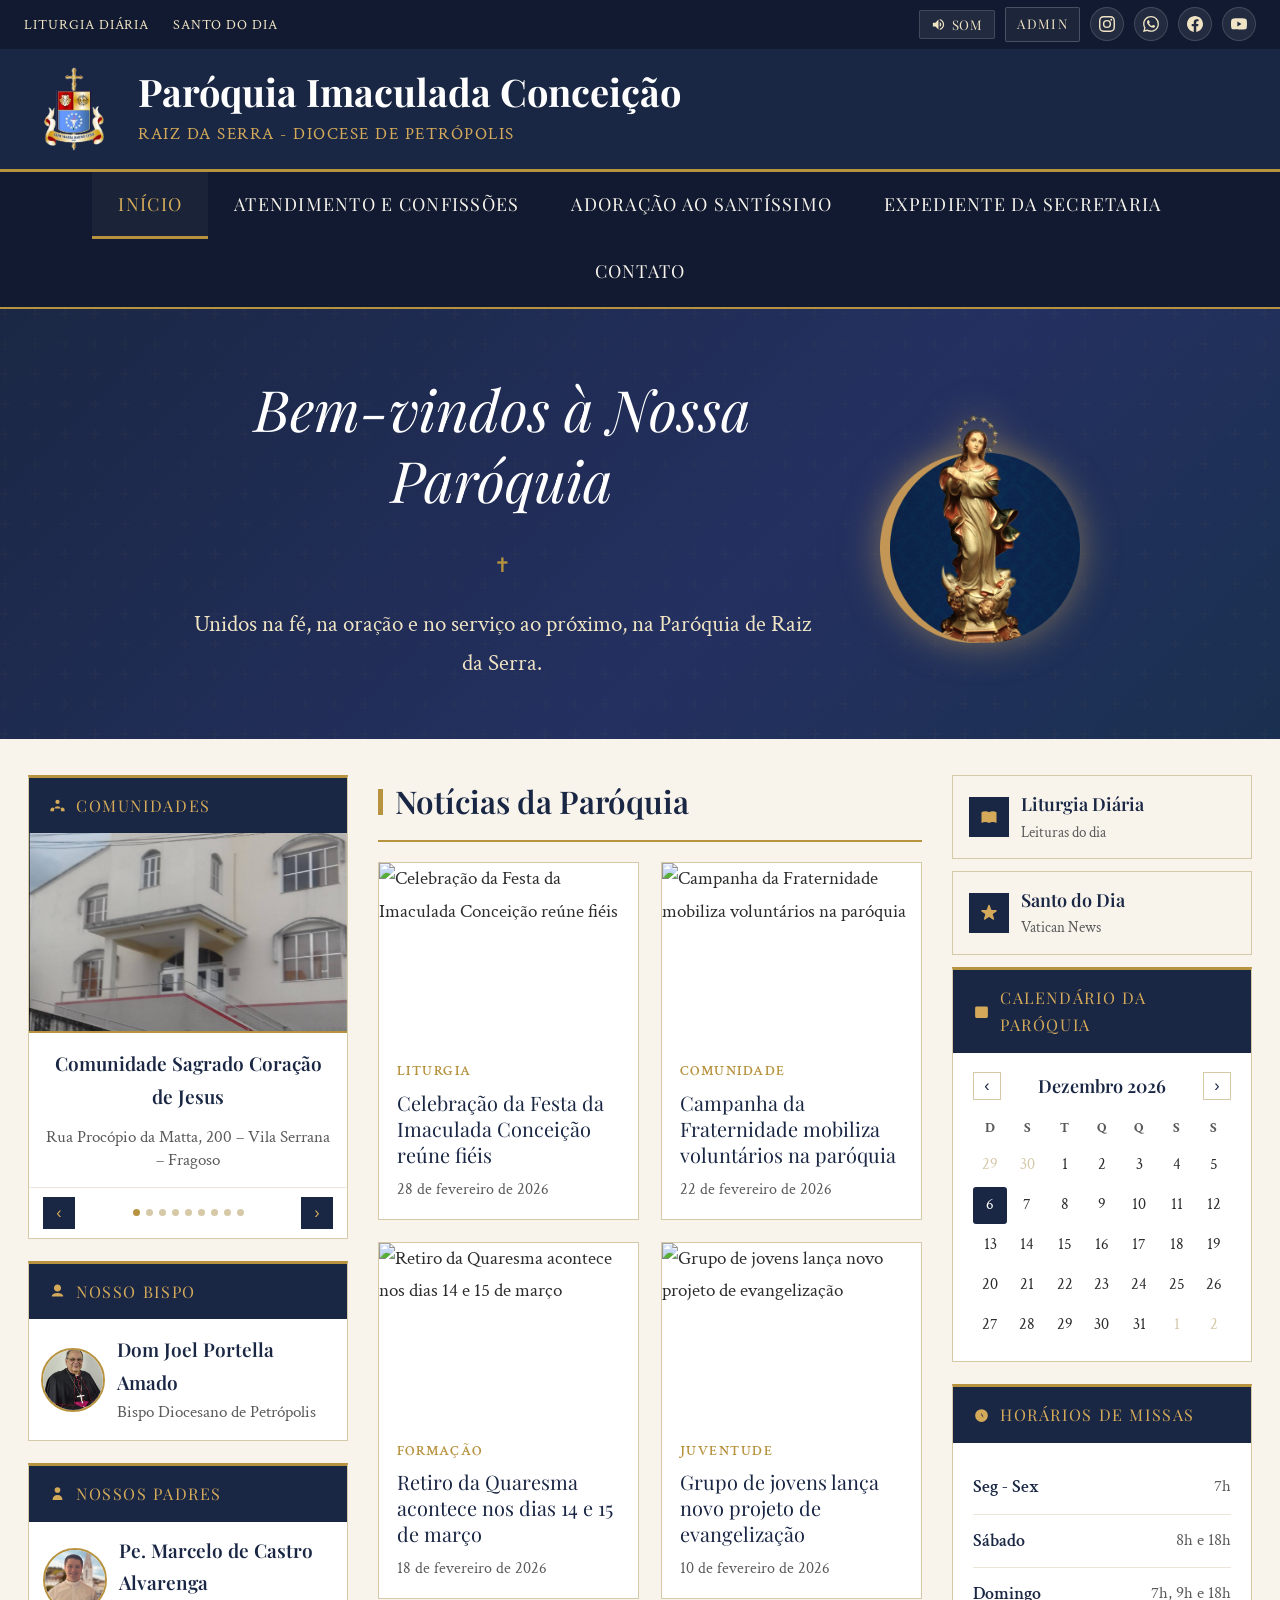
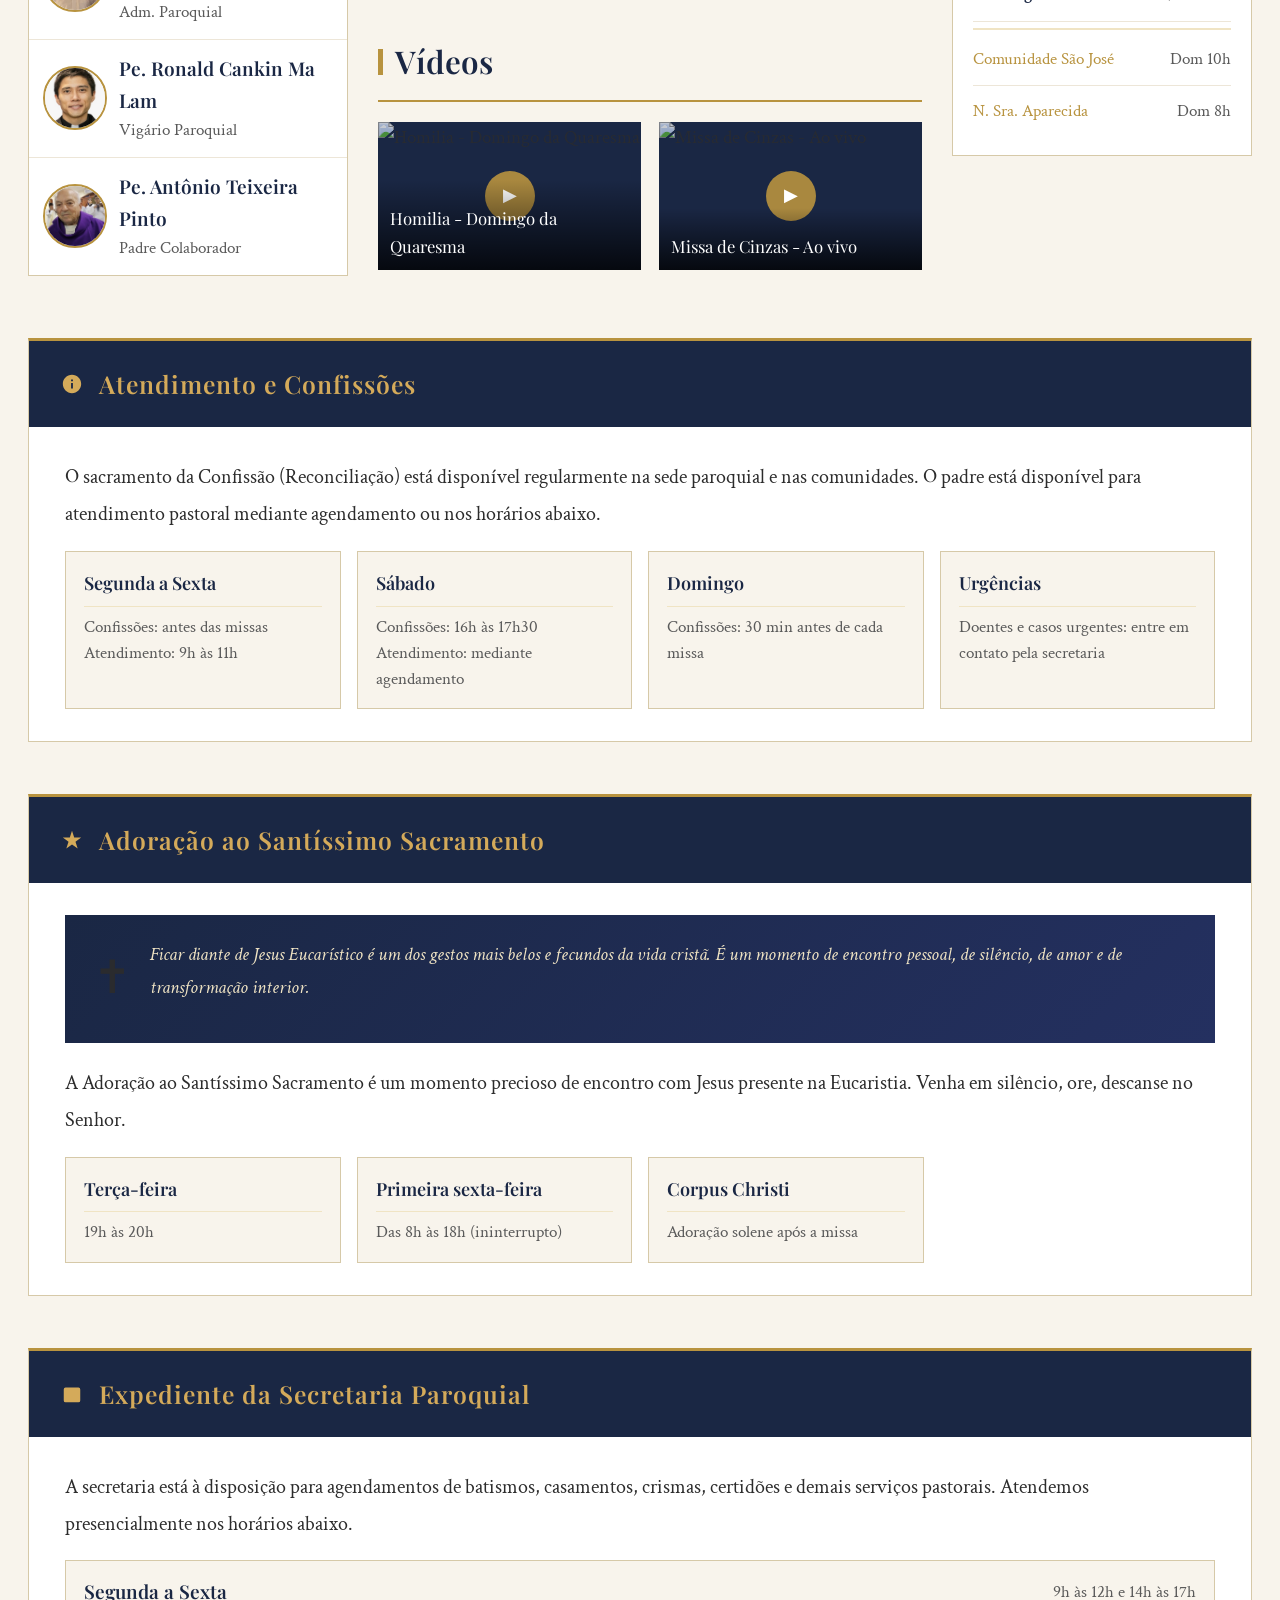
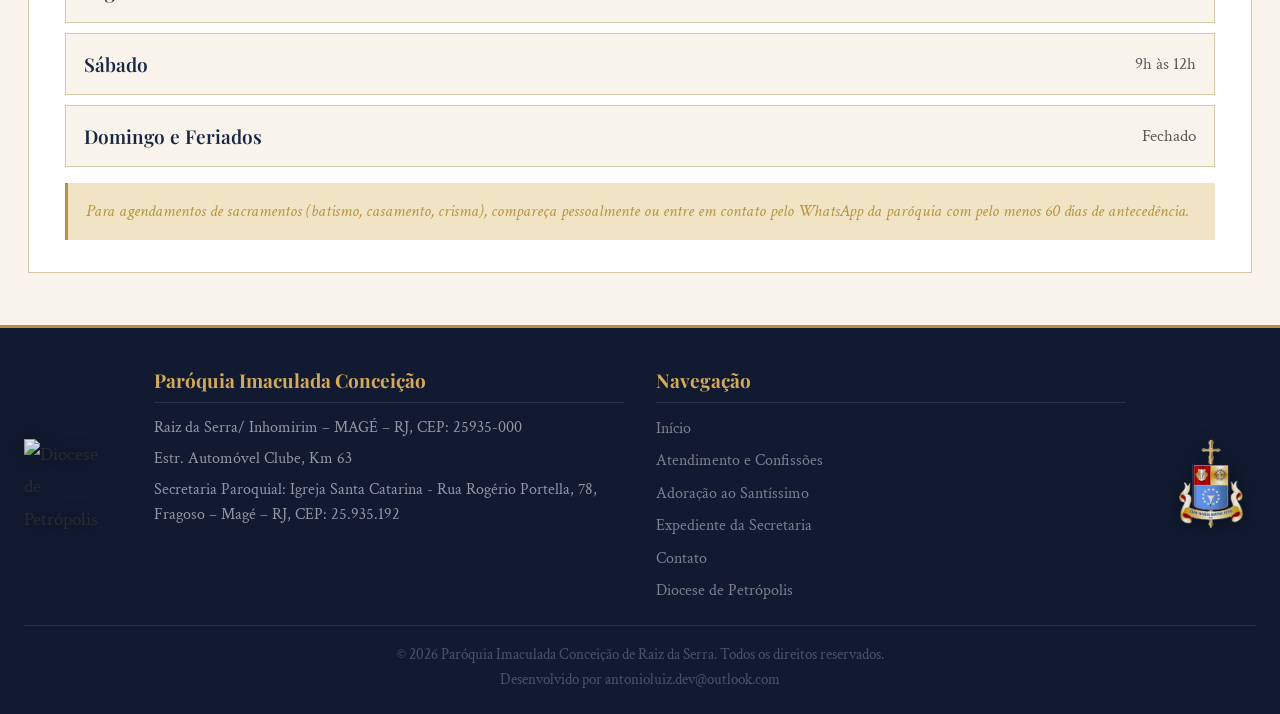
==== index.html @ ffeaaeeb "Site Paroquia Imaculada Conceicao" ====
<!DOCTYPE html>
<html lang="pt-BR">
<head>
  <meta charset="UTF-8">
  <meta name="viewport" content="width=device-width, initial-scale=1.0">
  <title>Paróquia Imaculada Conceição - Raiz da Serra</title>
  <link rel="preconnect" href="https://fonts.googleapis.com">
  <link href="https://fonts.googleapis.com/css2?family=Playfair+Display:ital,wght@0,400;0,600;0,700;1,400&family=Crimson+Text:ital,wght@0,400;0,600;1,400&family=EB+Garamond:wght@400;500&display=swap" rel="stylesheet">
  <link rel="icon" href="./assets/favicon.ico" type="image/x-icon">
  <link rel="icon" type="image/png" sizes="32x32" href="./assets/favicon-32x32.png">
  <link rel="icon" type="image/png" sizes="16x16" href="./assets/favicon-16x16.png">
  <link rel="stylesheet" href="style.css">
</head>
<body>

  <!-- ÁUDIO AVE MARIA -->
  <audio id="ave-maria" src="./assets/ave-maria.wav" loop preload="auto"></audio>

  <!-- TOP BAR -->
  <div class="top-bar">
    <div class="top-bar-links">
      <a href="https://www.cnbb.org.br/liturgia-diaria/" target="_blank">Liturgia Diária</a>
      <a href="https://www.vaticannews.va/pt/santo-do-dia.html" target="_blank">Santo do Dia</a>
    </div>
    <div class="top-bar-social">
      <button class="mute-btn" id="mute-btn" onclick="toggleMute()" title="Silenciar/ativar música">
        <svg id="mute-icon-on" viewBox="0 0 24 24"><path d="M3 9v6h4l5 5V4L7 9H3zm13.5 3c0-1.77-1.02-3.29-2.5-4.03v8.05c1.48-.73 2.5-2.25 2.5-4.02zM14 3.23v2.06c2.89.86 5 3.54 5 6.71s-2.11 5.85-5 6.71v2.06c4.01-.91 7-4.49 7-8.77s-2.99-7.86-7-8.77z"/></svg>
        <svg id="mute-icon-off" viewBox="0 0 24 24" style="display:none"><path d="M16.5 12c0-1.77-1.02-3.29-2.5-4.03v2.21l2.45 2.45c.03-.2.05-.41.05-.63zm2.5 0c0 .94-.2 1.82-.54 2.64l1.51 1.51C20.63 14.91 21 13.5 21 12c0-4.28-2.99-7.86-7-8.77v2.06c2.89.86 5 3.54 5 6.71zM4.27 3L3 4.27 7.73 9H3v6h4l5 5v-6.73l4.25 4.25c-.67.52-1.42.93-2.25 1.18v2.06c1.38-.31 2.63-.95 3.69-1.81L19.73 21 21 19.73l-9-9L4.27 3zM12 4L9.91 6.09 12 8.18V4z"/></svg>
        <span id="mute-label">Som</span>
      </button>
      <a href="admin.html" class="admin-link" title="Painel de administração">Admin</a>
      <a id="link-instagram" href="#" class="social-icon" title="Instagram" target="_blank">
        <svg viewBox="0 0 24 24"><path d="M12 2.163c3.204 0 3.584.012 4.85.07 3.252.148 4.771 1.691 4.919 4.919.058 1.265.069 1.645.069 4.849 0 3.205-.012 3.584-.069 4.849-.149 3.225-1.664 4.771-4.919 4.919-1.266.058-1.644.07-4.85.07-3.204 0-3.584-.012-4.849-.07-3.26-.149-4.771-1.699-4.919-4.92-.058-1.265-.07-1.644-.07-4.849 0-3.204.013-3.583.07-4.849.149-3.227 1.664-4.771 4.919-4.919 1.266-.057 1.645-.069 4.849-.069zM12 0C8.741 0 8.333.014 7.053.072 2.695.272.273 2.69.073 7.052.014 8.333 0 8.741 0 12c0 3.259.014 3.668.072 4.948.2 4.358 2.618 6.78 6.98 6.98C8.333 23.986 8.741 24 12 24c3.259 0 3.668-.014 4.948-.072 4.354-.2 6.782-2.618 6.979-6.98.059-1.28.073-1.689.073-4.948 0-3.259-.014-3.667-.072-4.947-.196-4.354-2.617-6.78-6.979-6.98C15.668.014 15.259 0 12 0zm0 5.838a6.162 6.162 0 100 12.324 6.162 6.162 0 000-12.324zM12 16a4 4 0 110-8 4 4 0 010 8zm6.406-11.845a1.44 1.44 0 100 2.881 1.44 1.44 0 000-2.881z"/></svg>
      </a>
      <a id="link-whatsapp" href="#" class="social-icon" title="WhatsApp" target="_blank">
        <svg viewBox="0 0 24 24"><path d="M17.472 14.382c-.297-.149-1.758-.867-2.03-.967-.273-.099-.471-.148-.67.15-.197.297-.767.966-.94 1.164-.173.199-.347.223-.644.075-.297-.15-1.255-.463-2.39-1.475-.883-.788-1.48-1.761-1.653-2.059-.173-.297-.018-.458.13-.606.134-.133.298-.347.446-.52.149-.174.198-.298.298-.497.099-.198.05-.371-.025-.52-.075-.149-.669-1.612-.916-2.207-.242-.579-.487-.5-.669-.51a12.8 12.8 0 00-.57-.01c-.198 0-.52.074-.792.372-.272.297-1.04 1.016-1.04 2.479 0 1.462 1.065 2.875 1.213 3.074.149.198 2.096 3.2 5.077 4.487.709.306 1.262.489 1.694.625.712.227 1.36.195 1.871.118.571-.085 1.758-.719 2.006-1.413.248-.694.248-1.289.173-1.413-.074-.124-.272-.198-.57-.347m-5.421 7.403h-.004a9.87 9.87 0 01-5.031-1.378l-.361-.214-3.741.982.998-3.648-.235-.374a9.86 9.86 0 01-1.51-5.26c.001-5.45 4.436-9.884 9.888-9.884 2.64 0 5.122 1.03 6.988 2.898a9.825 9.825 0 012.893 6.994c-.003 5.45-4.437 9.884-9.885 9.884m8.413-18.297A11.815 11.815 0 0012.05 0C5.495 0 .16 5.335.157 11.892c0 2.096.547 4.142 1.588 5.945L.057 24l6.305-1.654a11.882 11.882 0 005.683 1.448h.005c6.554 0 11.89-5.335 11.893-11.893a11.821 11.821 0 00-3.48-8.413z"/></svg>
      </a>
      <a id="link-facebook" href="#" class="social-icon" title="Facebook" target="_blank">
        <svg viewBox="0 0 24 24"><path d="M24 12.073c0-6.627-5.373-12-12-12s-12 5.373-12 12c0 5.99 4.388 10.954 10.125 11.854v-8.385H7.078v-3.47h3.047V9.43c0-3.007 1.792-4.669 4.533-4.669 1.312 0 2.686.235 2.686.235v2.953H15.83c-1.491 0-1.956.925-1.956 1.874v2.25h3.328l-.532 3.47h-2.796v8.385C19.612 23.027 24 18.062 24 12.073z"/></svg>
      </a>
      <a id="link-youtube" href="#" class="social-icon" title="YouTube" target="_blank">
        <svg viewBox="0 0 24 24"><path d="M23.498 6.186a3.016 3.016 0 00-2.122-2.136C19.505 3.545 12 3.545 12 3.545s-7.505 0-9.377.505A3.017 3.017 0 00.502 6.186C0 8.07 0 12 0 12s0 3.93.502 5.814a3.016 3.016 0 002.122 2.136c1.871.505 9.376.505 9.376.505s7.505 0 9.377-.505a3.015 3.015 0 002.122-2.136C24 15.93 24 12 24 12s0-3.93-.502-5.814zM9.545 15.568V8.432L15.818 12l-6.273 3.568z"/></svg>
      </a>
    </div>
  </div>

  <!-- HEADER -->
  <header>
    <div class="header-inner">
      <div class="header-logo">
        <img src="./assets/BRASAO DA PAROQUIA DE RAIZ DA SERRA.png" alt="Brasão da Paróquia">
      </div>
      <div class="header-title">
        <h1>Paróquia Imaculada Conceição</h1>
        <p>Raiz da Serra - Diocese de Petrópolis</p>
      </div>
    </div>
  </header>

  <!-- NAV -->
  <nav>
    <div class="nav-inner">
      <a href="#" class="active" onclick="scrollToTop(event)">Início</a>
      <a href="#sec-atendimento" onclick="navScroll(event,'sec-atendimento')">Atendimento e Confissões</a>
      <a href="#sec-adoracao" onclick="navScroll(event,'sec-adoracao')">Adoração ao Santíssimo</a>
      <a href="#sec-expediente" onclick="navScroll(event,'sec-expediente')">Expediente da Secretaria</a>
      <a href="#" onclick="openContactModal(event)">Contato</a>
    </div>
  </nav>

  <!-- HERO -->
  <div class="hero">
    <div class="hero-inner">
      <div class="hero-content">
        <h2>Bem-vindos à Nossa Paróquia</h2>
        <div class="hero-divider"><span class="hero-cross">✝</span></div>
        <p>Unidos na fé, na oração e no serviço ao próximo, na Paróquia de Raiz da Serra.</p>
      </div>
      <div class="hero-image-wrap">
        <img class="hero-img" src="./assets/imaculada-conceicao.png" alt="Nossa Senhora Imaculada Conceição">
      </div>
    </div>
  </div>

  <!-- MAIN LAYOUT -->
  <div class="layout">

    <!-- ASIDE LEFT -->
    <aside>
      <div class="widget">
        <div class="widget-title">
          <svg viewBox="0 0 24 24"><path d="M17 20h5v-2a3 3 0 00-5.356-1.857M17 20H7m10 0v-2c0-.656-.126-1.283-.356-1.857M7 20H2v-2a3 3 0 015.356-1.857M7 20v-2c0-.656.126-1.283.356-1.857m0 0a5.002 5.002 0 019.288 0M15 7a3 3 0 11-6 0 3 3 0 016 0z"/></svg>
          Comunidades
        </div>
        <div class="carousel-wrap">
          <div class="carousel-track" id="track-comunidades"></div>
          <div class="carousel-nav">
            <button class="carousel-btn" onclick="prevSlide('comunidades')">&#8249;</button>
            <div class="carousel-dots" id="dots-comunidades"></div>
            <button class="carousel-btn" onclick="nextSlide('comunidades')">&#8250;</button>
          </div>
        </div>
      </div>

      <div class="widget">
        <div class="widget-title">
          <svg viewBox="0 0 24 24"><path d="M12 2C9.243 2 7 4.243 7 7s2.243 5 5 5 5-2.243 5-5-2.243-5-5-5zM12 14c-5.33 0-8 2.686-8 4v1h16v-1c0-1.314-2.67-4-8-4z"/></svg>
          Nosso Bispo
        </div>
        <div id="bispo-container"></div>
      </div>

      <div class="widget">
        <div class="widget-title">
          <svg viewBox="0 0 24 24"><path d="M16 7a4 4 0 11-8 0 4 4 0 018 0zM12 14a7 7 0 00-7 7h14a7 7 0 00-7-7z"/></svg>
          Nossos Padres
        </div>
        <div id="padres-list"></div>
      </div>
    </aside>

    <!-- MAIN -->
    <main>
      <div class="section-title">Notícias da Paróquia</div>
      <div class="news-grid" id="news-grid"></div>
      <div class="section-title">Vídeos</div>
      <div class="video-grid" id="video-grid"></div>
    </main>

    <!-- ASIDE RIGHT -->
    <aside>
      <a class="aside-link" href="https://www.cnbb.org.br/liturgia-diaria/" target="_blank">
        <div class="aside-link-icon">
          <svg viewBox="0 0 24 24"><path d="M12 6.253v13m0-13C10.832 5.477 9.246 5 7.5 5S4.168 5.477 3 6.253v13C4.168 18.477 5.754 18 7.5 18s3.332.477 4.5 1.253m0-13C13.168 5.477 14.754 5 16.5 5c1.747 0 3.332.477 4.5 1.253v13C19.832 18.477 18.247 18 16.5 18c-1.746 0-3.332.477-4.5 1.253"/></svg>
        </div>
        <div class="aside-link-text">
          <div class="label">Liturgia Diária</div>
          <div class="sub">Leituras do dia</div>
        </div>
      </a>
      <a class="aside-link" href="https://www.vaticannews.va/pt/santo-do-dia.html" target="_blank">
        <div class="aside-link-icon">
          <svg viewBox="0 0 24 24"><path d="M11.049 2.927c.3-.921 1.603-.921 1.902 0l1.519 4.674a1 1 0 00.95.69h4.915c.969 0 1.371 1.24.588 1.81l-3.976 2.888a1 1 0 00-.363 1.118l1.518 4.674c.3.922-.755 1.688-1.538 1.118l-3.976-2.888a1 1 0 00-1.176 0l-3.976 2.888c-.783.57-1.838-.197-1.538-1.118l1.518-4.674a1 1 0 00-.363-1.118l-3.976-2.888c-.784-.57-.38-1.81.588-1.81h4.914a1 1 0 00.951-.69l1.519-4.674z"/></svg>
        </div>
        <div class="aside-link-text">
          <div class="label">Santo do Dia</div>
          <div class="sub">Vatican News</div>
        </div>
      </a>

      <div class="widget">
        <div class="widget-title">
          <svg viewBox="0 0 24 24"><path d="M8 7V3m8 4V3m-9 8h10M5 21h14a2 2 0 002-2V7a2 2 0 00-2-2H5a2 2 0 00-2 2v12a2 2 0 002 2z"/></svg>
          Calendário da Paróquia
        </div>
        <div class="widget-body">
          <div class="cal-nav">
            <button onclick="changeMonth(-1)">&#8249;</button>
            <span class="cal-month-name" id="cal-month-name"></span>
            <button onclick="changeMonth(1)">&#8250;</button>
          </div>
          <div class="calendar-grid" id="cal-grid"></div>
        </div>
      </div>

      <div class="widget">
        <div class="widget-title">
          <svg viewBox="0 0 24 24"><path d="M12 8v4l3 3m6-3a9 9 0 11-18 0 9 9 0 0118 0z"/></svg>
          Horários de Missas
        </div>
        <div class="widget-body" id="missas-container"></div>
      </div>
    </aside>

  </div><!-- /layout -->

  <!-- SEÇÃO: ATENDIMENTO E CONFISSÕES -->
  <div class="body-section" id="sec-atendimento">
    <div class="body-section-inner">
      <div class="body-section-header">
        <svg viewBox="0 0 24 24"><path d="M12 22C6.477 22 2 17.523 2 12S6.477 2 12 2s10 4.477 10 10-4.477 10-10 10zm-1-11v6h2v-6h-2zm0-4v2h2V7h-2z"/></svg>
        <h2>Atendimento e Confissões</h2>
      </div>
      <div class="body-section-body" id="sec-atendimento-body">
        <!-- preenchido pelo JS -->
      </div>
    </div>
  </div>

  <!-- SEÇÃO: ADORAÇÃO AO SANTÍSSIMO -->
  <div class="body-section" id="sec-adoracao">
    <div class="body-section-inner">
      <div class="body-section-header">
        <svg viewBox="0 0 24 24"><path d="M12 2l2.4 7.4H22l-6.2 4.5 2.4 7.4L12 17l-6.2 4.3 2.4-7.4L2 9.4h7.6z"/></svg>
        <h2>Adoração ao Santíssimo Sacramento</h2>
      </div>
      <div class="body-section-body" id="sec-adoracao-body">
        <!-- preenchido pelo JS -->
      </div>
    </div>
  </div>

  <!-- SEÇÃO: EXPEDIENTE DA SECRETARIA -->
  <div class="body-section" id="sec-expediente">
    <div class="body-section-inner">
      <div class="body-section-header">
        <svg viewBox="0 0 24 24"><path d="M8 7V3m8 4V3m-9 8h10M5 21h14a2 2 0 002-2V7a2 2 0 00-2-2H5a2 2 0 00-2 2v12a2 2 0 002 2z"/></svg>
        <h2>Expediente da Secretaria Paroquial</h2>
      </div>
      <div class="body-section-body" id="sec-expediente-body">
        <!-- preenchido pelo JS -->
      </div>
    </div>
  </div>

  <!-- FOOTER -->
  <footer>
    <div class="footer-inner">
      <div class="footer-logo-area">
        <img src="./assets/BRASAO DA DIOCESE DE PETROPOLIS.png" alt="Diocese de Petrópolis">
      </div>
      <div class="footer-middle">
        <div class="footer-col">
          <h4>Paróquia Imaculada Conceição</h4>
          <p id="footer-cidade">Raiz da Serra/ Inhomirim – MAGÉ – RJ</p>
          <p id="footer-endereco">Estr. Automóvel Clube, Km 63</p>
          <p id="footer-secretaria">Secretaria: Rua Rogério Portella, 78, Fragoso – Magé</p>
        </div>
        <div class="footer-col">
          <h4>Navegação</h4>
          <div class="footer-links">
            <a href="#" onclick="scrollToTop(event)">Início</a>
            <a href="#sec-atendimento" onclick="navScroll(event,'sec-atendimento')">Atendimento e Confissões</a>
            <a href="#sec-adoracao" onclick="navScroll(event,'sec-adoracao')">Adoração ao Santíssimo</a>
            <a href="#sec-expediente" onclick="navScroll(event,'sec-expediente')">Expediente da Secretaria</a>
            <a href="#" onclick="openContactModal(event)">Contato</a>
            <a href="https://diocesepetropolis.com.br" target="_blank">Diocese de Petrópolis</a>
          </div>
        </div>
      </div>
      <div class="footer-logo-area">
        <img src="./assets/BRASAO DA PAROQUIA DE RAIZ DA SERRA.png" alt="Paróquia Imaculada Conceição">
      </div>
    </div>
    <div class="footer-bottom">
      &copy; 2026 Paróquia Imaculada Conceição de Raiz da Serra. Todos os direitos reservados.
      <br>Desenvolvido por antonioluiz.dev@outlook.com
    </div>
  </footer>

  <!-- MODAL GERAL -->
  <div class="modal-overlay" id="modal-overlay" onclick="closeModalOverlay(event)">
    <div class="modal">
      <button class="modal-close" onclick="closeModal('modal-overlay')">&#10005;</button>
      <img class="modal-img" id="modal-img" src="" alt="">
      <div class="modal-content" id="modal-body"></div>
    </div>
  </div>

  <!-- MODAL CONTATO -->
  <div class="modal-overlay" id="contact-overlay" onclick="closeContactOverlay(event)">
    <div class="modal contact-modal">
      <button class="modal-close" onclick="closeModal('contact-overlay')">&#10005;</button>
      <div class="modal-content">
        <h2>Entre em Contato</h2>
        <div id="contact-form-wrap">
          <div class="form-group"><label>Nome</label><input type="text" id="contact-nome" placeholder="Seu nome completo"></div>
          <div class="form-group"><label>E-mail</label><input type="email" id="contact-email" placeholder="seu@email.com"></div>
          <div class="form-group"><label>Telefone</label><input type="tel" id="contact-tel" placeholder="(24) 99999-9999"></div>
          <div class="form-group"><label>Mensagem</label><textarea id="contact-msg" placeholder="Escreva sua mensagem..."></textarea></div>
          <button class="btn-send" onclick="enviarContato()">Enviar Mensagem</button>
        </div>
        <div id="contact-success" class="form-success" style="display:none;">
          <span>✝</span>
          Mensagem recebida com sucesso!<br>
          <small style="font-family:Crimson Text,serif;font-size:.88rem;color:#5a5a5a;margin-top:8px;display:block;">Entraremos em contato em breve.</small>
        </div>
      </div>
    </div>
  </div>

  <!-- MODAL EVENTO CALENDÁRIO -->
  <div class="modal-overlay" id="cal-event-overlay" onclick="closeCalEventOverlay(event)">
    <div class="modal cal-event-modal">
      <button class="modal-close" onclick="closeModal('cal-event-overlay')">&#10005;</button>
      <div class="modal-content">
        <div class="cal-event-date" id="cal-event-date"></div>
        <h2 id="cal-event-title">Evento</h2>
        <p class="cal-event-desc" id="cal-event-desc"></p>
      </div>
    </div>
  </div>

  <script src="script.js"></script>
</body>
</html>
---- style.css ----
*, *::before, *::after { box-sizing: border-box; margin: 0; padding: 0; }

:root {
  --navy: #1a2744;
  --navy-dark: #111a30;
  --gold: #b8933f;
  --gold-light: #d4aa5a;
  --gold-pale: #f0e4c4;
  --cream: #f8f4ec;
  --cream-dark: #ede6d8;
  --text: #2c2c2c;
  --text-light: #5a5a5a;
  --white: #ffffff;
  --border: #d6c9a8;
  --max-w: 100%;
}

html { font-size: 19px; }

body {
  font-family: 'Crimson Text', Georgia, serif;
  background: var(--cream);
  color: var(--text);
  line-height: 1.7;
}

a { color: inherit; text-decoration: none; }
img { max-width: 100%; display: block; }

/* ============ TOP BAR ============ */
.top-bar {
  background: var(--navy-dark);
  padding: 7px 24px;
  display: flex;
  justify-content: space-between;
  align-items: center;
}
.top-bar-links a {
  color: var(--gold-pale);
  margin-right: 20px;
  text-transform: uppercase;
  letter-spacing: .07em;
  font-size: .72rem;
  transition: color .2s;
}
.top-bar-links a:hover { color: var(--gold-light); }
.top-bar-social { display: flex; gap: 10px; align-items: center; flex-wrap: wrap; }

.social-icon {
  width: 34px; height: 34px;
  border-radius: 50%;
  background: rgba(255,255,255,.08);
  display: flex; align-items: center; justify-content: center;
  color: var(--gold-pale);
  transition: background .2s, color .2s;
  border: 1px solid rgba(255,255,255,.14);
  cursor: pointer;
}
.social-icon:hover { background: var(--gold); color: var(--white); }
.social-icon svg { width: 16px; height: 16px; fill: currentColor; }

.admin-link {
  color: var(--gold-pale);
  font-size: .7rem;
  text-transform: uppercase;
  letter-spacing: .1em;
  padding: 5px 11px;
  border: 1px solid rgba(255,255,255,.2);
  border-radius: 2px;
  background: rgba(255,255,255,.05);
  transition: background .2s, color .2s;
  font-family: 'Playfair Display', serif;
}
.admin-link:hover { background: var(--gold); color: var(--white); border-color: var(--gold); }

.mute-btn {
  display: flex; align-items: center; gap: 6px;
  background: rgba(255,255,255,.07);
  border: 1px solid rgba(255,255,255,.15);
  color: var(--gold-pale); cursor: pointer;
  padding: 5px 11px; border-radius: 2px;
  font-family: 'Playfair Display', serif;
  font-size: .7rem; letter-spacing: .07em;
  text-transform: uppercase; transition: background .2s, color .2s;
}
.mute-btn:hover { background: var(--gold); color: white; border-color: var(--gold); }
.mute-btn svg { width: 15px; height: 15px; fill: currentColor; flex-shrink: 0; }

/* ============ HEADER ============ */
header {
  background: var(--navy);
  border-bottom: 3px solid var(--gold);
}
.header-inner {
  max-width: var(--max-w);
  margin: 0 auto;
  padding: 18px 32px;
  display: flex;
  align-items: center;
  gap: 22px;
}
.header-logo {
  width: 84px; height: 84px;
  flex-shrink: 0;
  display: flex; align-items: center; justify-content: center;
}
.header-logo img { width: 84px; height: 84px; object-fit: contain; }
.header-title h1 {
  font-family: 'Playfair Display', Georgia, serif;
  font-size: 2rem;
  font-weight: 700;
  color: var(--white);
  line-height: 1.2;
}
.header-title p {
  font-size: .88rem;
  color: var(--gold-light);
  letter-spacing: .09em;
  text-transform: uppercase;
  margin-top: 5px;
}

/* ============ NAV ============ */
nav {
  background: var(--navy-dark);
  border-bottom: 2px solid var(--gold);
  position: sticky; top: 0; z-index: 200;
}
.nav-inner {
  max-width: var(--max-w);
  margin: 0 auto;
  display: flex;
  justify-content: center;
  padding: 0 24px;
  flex-wrap: wrap;
}
nav a {
  display: block;
  padding: 17px 26px;
  color: var(--cream);
  font-family: 'Playfair Display', serif;
  font-size: .95rem;
  letter-spacing: .07em;
  text-transform: uppercase;
  transition: color .2s, background .2s;
  border-bottom: 3px solid transparent;
  cursor: pointer;
  white-space: nowrap;
}
nav a:hover, nav a.active {
  color: var(--gold-light);
  border-bottom-color: var(--gold);
  background: rgba(255,255,255,.04);
}

/* ============ HERO ============ */
.hero {
  background: linear-gradient(135deg, var(--navy) 0%, #243060 60%, #1a3050 100%);
  padding: 64px 32px 56px;
  position: relative;
  overflow: hidden;
}
.hero::before {
  content: '';
  position: absolute; inset: 0;
  background: url("data:image/svg+xml,%3Csvg width='60' height='60' viewBox='0 0 60 60' xmlns='http://www.w3.org/2000/svg'%3E%3Cg fill='none' fill-rule='evenodd'%3E%3Cg fill='%23b8933f' fill-opacity='0.06'%3E%3Cpath d='M36 34v-4h-2v4h-4v2h4v4h2v-4h4v-2h-4zm0-30V0h-2v4h-4v2h4v4h2V6h4V4h-4zM6 34v-4H4v4H0v2h4v4h2v-4h4v-2H6zM6 4V0H4v4H0v2h4v4h2V6h4V4H6z'/%3E%3C/g%3E%3C/g%3E%3C/svg%3E");
  opacity: .5;
}
.hero-inner {
  max-width: 900px;
  margin: 0 auto;
  position: relative; z-index: 1;
  display: flex;
  align-items: center;
  justify-content: center;
  gap: 56px;
}
.hero-content {
  text-align: center;
  flex: 1;
  display: flex;
  flex-direction: column;
  align-items: center;
}
.hero h2 {
  font-family: 'Playfair Display', serif;
  font-size: 3rem;
  color: var(--white);
  font-weight: 400;
  font-style: italic;
  margin-bottom: 14px;
  line-height: 1.25;
}
.hero p {
  color: var(--gold-pale);
  font-size: 1.2rem;
  max-width: 620px;
  margin: 0 auto;
}
.hero-divider {
  display: flex; align-items: center; justify-content: center;
  gap: 14px; margin: 20px auto 22px; max-width: 320px;
}
.hero-divider::before, .hero-divider::after {
  content: ''; flex: 1; height: 1px; background: var(--gold);
}
.hero-cross { color: var(--gold); font-size: 20px; }

/* Imagem animada da Imaculada */
.hero-image-wrap {
  flex-shrink: 0;
  width: 220px;
  display: flex; align-items: center; justify-content: center;
  position: relative;
}
.hero-image-wrap::before {
  content: '';
  position: absolute;
  width: 200px; height: 200px;
  border-radius: 50%;
  background: radial-gradient(ellipse, rgba(184,147,63,.35) 0%, transparent 70%);
  animation: heroGlow 3s ease-in-out infinite alternate;
}
.hero-img {
  width: 200px;
  height: auto;
  object-fit: contain;
  filter: drop-shadow(0 0 18px rgba(212,170,90,.5));
  animation: heroEntrance .9s ease-out both;
  position: relative; z-index: 1;
}
@keyframes heroEntrance {
  0%   { opacity: 0; transform: translateY(24px) scale(.93); }
  100% { opacity: 1; transform: translateY(0) scale(1); }
}
@keyframes heroGlow {
  0%   { opacity: .5; transform: scale(1); }
  100% { opacity: 1;  transform: scale(1.15); }
}

/* ============ LAYOUT ============ */
.layout {
  max-width: var(--max-w);
  margin: 36px auto;
  padding: 0 28px;
  display: grid;
  grid-template-columns: 320px 1fr 300px;
  gap: 30px;
  align-items: start;
}

/* ============ WIDGETS ============ */
.widget {
  background: var(--white);
  border: 1px solid var(--border);
  border-top: 3px solid var(--gold);
  margin-bottom: 22px;
  overflow: hidden;
}
.widget-title {
  background: var(--navy);
  padding: 14px 20px;
  font-family: 'Playfair Display', serif;
  font-size: .85rem;
  text-transform: uppercase;
  letter-spacing: .1em;
  color: var(--gold-light);
  display: flex; align-items: center; gap: 10px;
}
.widget-title svg { width: 17px; height: 17px; fill: currentColor; flex-shrink: 0; }
.widget-body { padding: 18px 20px; }

/* ============ CAROUSEL ============ */
.carousel-wrap { position: relative; overflow: hidden; }
.carousel-track { display: flex; transition: transform .45s ease; }
.carousel-item { min-width: 100%; cursor: pointer; }
.carousel-item img { width: 100%; height: 200px; object-fit: cover; border-bottom: 2px solid var(--gold); }
.carousel-item .item-label {
  padding: 14px 16px;
  font-family: 'Playfair Display', serif;
  font-size: 1rem; font-weight: 600;
  color: var(--navy); text-align: center;
}
.carousel-item .item-sub {
  padding: 0 16px 14px;
  font-size: .88rem; color: var(--text-light);
  text-align: center; line-height: 1.4;
}
.carousel-nav {
  display: flex; justify-content: space-between;
  padding: 9px 14px; border-top: 1px solid var(--cream-dark);
}
.carousel-btn {
  background: var(--navy); color: var(--gold-light);
  border: none; cursor: pointer;
  width: 32px; height: 32px; font-size: 16px;
  display: flex; align-items: center; justify-content: center;
  transition: background .2s;
}
.carousel-btn:hover { background: var(--gold); color: var(--white); }
.carousel-dots { display: flex; gap: 6px; align-items: center; flex-wrap: wrap; justify-content: center; }
.carousel-dot {
  width: 7px; height: 7px; border-radius: 50%;
  background: var(--border); cursor: pointer; transition: background .2s;
}
.carousel-dot.active { background: var(--gold); }

/* ============ PADRES ============ */
.padre-item {
  display: flex; gap: 12px; align-items: center;
  cursor: pointer; padding: 12px 14px; transition: background .2s;
}
.padre-item:hover { background: var(--cream); }
.padre-item + .padre-item { border-top: 1px solid var(--cream-dark); }
.padre-avatar {
  width: 64px; height: 64px; border-radius: 50%;
  overflow: hidden; border: 2px solid var(--gold); flex-shrink: 0;
}
.padre-avatar img { width: 100%; height: 100%; object-fit: cover; }
.padre-name {
  font-family: 'Playfair Display', serif;
  font-size: 1rem; font-weight: 600; color: var(--navy);
}
.padre-role { font-size: .88rem; color: var(--text-light); }

/* ============ MAIN CONTENT ============ */
.section-title {
  font-family: 'Playfair Display', serif;
  font-size: 1.65rem; color: var(--navy); font-weight: 600;
  margin-bottom: 20px; padding-bottom: 12px;
  border-bottom: 2px solid var(--gold);
  display: flex; align-items: center; gap: 12px;
}
.section-title::before {
  content: ''; width: 5px; height: 26px;
  background: var(--gold); flex-shrink: 0;
}

.news-grid {
  display: grid; grid-template-columns: 1fr 1fr;
  gap: 22px; margin-bottom: 36px;
}
.news-card {
  background: var(--white); border: 1px solid var(--border);
  overflow: hidden; cursor: pointer;
  transition: box-shadow .25s, transform .25s;
}
.news-card:hover { box-shadow: 0 6px 28px rgba(26,39,68,.13); transform: translateY(-2px); }
.news-card img { width: 100%; height: 180px; object-fit: cover; }
.news-card-body { padding: 16px 18px; }
.news-card-cat {
  font-size: .76rem; text-transform: uppercase; letter-spacing: .1em;
  color: var(--gold); font-weight: 600; margin-bottom: 6px;
}
.news-card-title {
  font-family: 'Playfair Display', serif;
  font-size: 1.05rem; color: var(--navy); line-height: 1.3; margin-bottom: 8px;
}
.news-card-date { font-size: .84rem; color: var(--text-light); }

.video-grid {
  display: grid; grid-template-columns: 1fr 1fr;
  gap: 18px; margin-bottom: 32px;
}
.video-thumb {
  background: var(--navy); position: relative;
  cursor: pointer; overflow: hidden; aspect-ratio: 16/9;
}
.video-thumb img { width: 100%; height: 100%; object-fit: cover; opacity: .75; transition: opacity .2s; }
.video-thumb:hover img { opacity: .9; }
.play-btn {
  position: absolute; top: 50%; left: 50%;
  transform: translate(-50%, -50%);
  width: 50px; height: 50px;
  background: rgba(184,147,63,.9); border-radius: 50%;
  display: flex; align-items: center; justify-content: center;
  color: white; font-size: 18px; pointer-events: none; transition: transform .2s;
}
.video-thumb:hover .play-btn { transform: translate(-50%, -50%) scale(1.1); }
.video-label {
  position: absolute; bottom: 0; left: 0; right: 0;
  background: linear-gradient(transparent, rgba(0,0,0,.78));
  padding: 24px 12px 10px; color: white; font-size: .88rem;
  font-family: 'Playfair Display', serif;
}

/* ============ ASIDE RIGHT ============ */
.aside-link {
  display: flex; align-items: center; gap: 12px;
  padding: 13px 16px; background: var(--cream);
  border: 1px solid var(--border); margin-bottom: 12px;
  transition: background .2s, border-color .2s;
  color: var(--navy);
}
.aside-link:hover { background: var(--gold-pale); border-color: var(--gold); }
.aside-link-icon {
  width: 40px; height: 40px; flex-shrink: 0;
  background: var(--navy);
  display: flex; align-items: center; justify-content: center;
  color: var(--gold-light);
}
.aside-link-icon svg { width: 20px; height: 20px; fill: currentColor; }
.aside-link-text .label { font-family: 'Playfair Display', serif; font-size: .95rem; font-weight: 600; }
.aside-link-text .sub { font-size: .78rem; color: var(--text-light); }

/* Calendar */
.calendar-grid {
  display: grid; grid-template-columns: repeat(7, 1fr);
  gap: 3px; text-align: center;
}
.cal-header { font-size: .72rem; font-weight: 700; color: var(--text-light); padding: 4px 0; }
.cal-day {
  font-size: .83rem; padding: 5px 2px; cursor: pointer;
  border-radius: 3px; transition: background .15s;
}
.cal-day:hover { background: var(--gold-pale); }
.cal-day.today { background: var(--navy); color: white; }
.cal-day.has-event { color: var(--gold); font-weight: 700; position: relative; }
.cal-day.has-event::after {
  content: ''; display: block; width: 5px; height: 5px;
  background: var(--gold); border-radius: 50%; margin: 1px auto 0;
}
.cal-day.other-month { color: var(--border); }
.cal-nav {
  display: flex; justify-content: space-between; align-items: center;
  margin-bottom: 12px;
}
.cal-nav button {
  background: none; border: 1px solid var(--border);
  cursor: pointer; width: 28px; height: 28px;
  display: flex; align-items: center; justify-content: center;
  color: var(--navy); transition: background .15s; font-size: 16px;
}
.cal-nav button:hover { background: var(--gold-pale); }
.cal-month-name { font-family: 'Playfair Display', serif; font-size: .95rem; font-weight: 600; color: var(--navy); }

/* Missas */
.missa-row {
  display: flex; justify-content: space-between;
  padding: 11px 0; border-bottom: 1px solid var(--cream-dark); font-size: .95rem;
}
.missa-row:last-child { border-bottom: none; }
.missa-day { font-weight: 600; color: var(--navy); }
.missa-hours { color: var(--text-light); font-size: .9rem; }
.missa-comunidade-label { color: var(--gold); font-size: .88rem; }

/* ============ SEÇÕES DO CORPO ============ */
.body-section {
  scroll-margin-top: 68px;
  max-width: var(--max-w);
  margin: 0 auto 52px;
  padding: 0 28px;
}
.body-section-inner {
  background: var(--white);
  border: 1px solid var(--border);
  border-top: 3px solid var(--gold);
  overflow: hidden;
}
.body-section-header {
  background: var(--navy);
  padding: 22px 32px;
  display: flex; align-items: center; gap: 16px;
}
.body-section-header svg {
  width: 22px; height: 22px; fill: currentColor;
  color: var(--gold-light); flex-shrink: 0;
}
.body-section-header h2 {
  font-family: 'Playfair Display', serif;
  font-size: 1.3rem; font-weight: 600;
  color: var(--gold-light); letter-spacing: .04em;
}
.body-section-body { padding: 32px 36px; }
.body-section-body p {
  color: var(--text); font-size: 1.05rem; line-height: 1.85; margin-bottom: 18px;
}
.body-section-body p:last-child { margin-bottom: 0; }

.horarios-grid {
  display: grid;
  grid-template-columns: repeat(auto-fill, minmax(220px, 1fr));
  gap: 16px; margin-top: 18px;
}
.horario-card {
  background: var(--cream); border: 1px solid var(--border); padding: 16px 18px;
}
.horario-card-dia {
  font-family: 'Playfair Display', serif;
  font-size: .95rem; font-weight: 600; color: var(--navy);
  margin-bottom: 7px; padding-bottom: 7px;
  border-bottom: 1px solid var(--gold-pale);
}
.horario-card-hora { font-size: .92rem; color: var(--text-light); line-height: 1.5; }

.adoracao-destaque {
  background: linear-gradient(135deg, var(--navy) 0%, #243060 100%);
  padding: 24px 28px; margin-bottom: 22px;
  display: flex; align-items: flex-start; gap: 18px;
}
.adoracao-icone { font-size: 2.4rem; flex-shrink: 0; opacity: .9; margin-top: 2px; }
.adoracao-destaque p {
  color: var(--gold-pale); font-size: 1rem;
  line-height: 1.7; margin: 0; font-style: italic;
}

.expediente-linha {
  display: flex; justify-content: space-between; align-items: center;
  padding: 14px 18px; background: var(--cream);
  border: 1px solid var(--border); margin-bottom: 10px;
}
.expediente-dia {
  font-family: 'Playfair Display', serif;
  font-weight: 600; color: var(--navy); font-size: 1rem;
}
.expediente-hora { color: var(--text-light); font-size: .92rem; }
.expediente-obs {
  font-size: .9rem; color: var(--gold);
  font-style: italic; margin-top: 16px;
  padding: 14px 18px; border-left: 3px solid var(--gold);
  background: var(--gold-pale); line-height: 1.65;
}

/* ============ FOOTER ============ */
footer {
  background: var(--navy-dark);
  border-top: 3px solid var(--gold);
  margin-top: 46px;
  padding: 36px 24px 22px;
}
.footer-inner {
  max-width: var(--max-w); margin: 0 auto;
  display: grid; grid-template-columns: auto 1fr auto;
  gap: 40px; align-items: center;
}
.footer-logo-area {
  display: flex; flex-direction: column; align-items: center;
}
.footer-logo-area img {
  width: 90px; height: 90px; object-fit: contain;
  opacity: .92; filter: drop-shadow(0 2px 10px rgba(0,0,0,.5));
}
.footer-middle {
  display: grid; grid-template-columns: 1fr 1fr;
  gap: 12px 32px; align-items: start;
}
.footer-col h4 {
  font-family: 'Playfair Display', serif;
  color: var(--gold-light); font-size: 1rem;
  margin-bottom: 12px; padding-bottom: 6px;
  border-bottom: 1px solid rgba(255,255,255,.1);
}
.footer-col p { color: rgba(255,255,255,.55); font-size: .85rem; margin-bottom: 6px; line-height: 1.55; }
.footer-links { display: flex; flex-direction: column; gap: 5px; margin-top: 2px; }
.footer-links a { color: rgba(255,255,255,.45); font-size: .85rem; transition: color .2s; }
.footer-links a:hover { color: var(--gold-light); }
.footer-bottom {
  max-width: var(--max-w); margin: 20px auto 0;
  padding-top: 16px; border-top: 1px solid rgba(255,255,255,.1);
  text-align: center; color: rgba(255,255,255,.25); font-size: .78rem;
}

/* ============ MODAIS ============ */
.modal-overlay {
  display: none; position: fixed; inset: 0;
  background: rgba(17,26,48,.87);
  z-index: 9000; align-items: center; justify-content: center; padding: 20px;
}
.modal-overlay.open { display: flex; }
.modal {
  background: var(--white); max-width: 700px; width: 100%;
  max-height: 90vh; overflow-y: auto; position: relative;
  border-top: 4px solid var(--gold);
}
.modal-close {
  position: sticky; top: 0; float: right;
  background: var(--navy); color: var(--gold-light);
  border: none; cursor: pointer;
  width: 40px; height: 40px; font-size: 18px;
  display: flex; align-items: center; justify-content: center; z-index: 1;
}
.modal-close:hover { background: var(--gold); color: white; }
.modal-img {
  width: 100%;
  max-height: 340px;
  object-fit: contain;
  background: var(--navy);
  padding: 20px;
  display: block;
}
.modal-content { padding: 26px 28px; }
.modal-content h2 {
  font-family: 'Playfair Display', serif;
  font-size: 1.6rem; color: var(--navy); margin-bottom: 7px;
}
.modal-content .modal-sub {
  font-size: .82rem; color: var(--gold);
  text-transform: uppercase; letter-spacing: .09em; margin-bottom: 16px;
}
.modal-content p { margin-bottom: 14px; color: var(--text); font-size: 1rem; line-height: 1.75; }
.modal-content h3 {
  font-family: 'Playfair Display', serif;
  color: var(--navy); font-size: 1.05rem;
  margin: 18px 0 12px; padding-bottom: 6px; border-bottom: 1px solid var(--border);
}

/* Modal contato */
.contact-modal { max-width: 540px; }
.contact-modal .modal-content { padding: 32px; }
.contact-modal h2 { margin-bottom: 20px; }
.form-group { margin-bottom: 16px; }
.form-group label {
  display: block; font-size: .78rem; font-weight: 600;
  color: var(--navy); margin-bottom: 6px;
  text-transform: uppercase; letter-spacing: .07em;
}
.form-group input, .form-group textarea {
  width: 100%; padding: 11px 14px;
  border: 1px solid var(--border);
  font-family: 'Crimson Text', serif; font-size: 1rem;
  color: var(--text); background: var(--cream);
  outline: none; transition: border-color .2s;
}
.form-group input:focus, .form-group textarea:focus { border-color: var(--gold); background: white; }
.form-group textarea { resize: vertical; min-height: 110px; }
.btn-send {
  background: var(--navy); color: var(--gold-light);
  border: none; cursor: pointer; padding: 13px 30px;
  font-family: 'Playfair Display', serif;
  font-size: .88rem; letter-spacing: .08em; text-transform: uppercase;
  transition: background .2s; width: 100%; margin-top: 6px;
}
.btn-send:hover { background: var(--gold); color: white; }
.form-success {
  text-align: center; padding: 24px 0;
  color: var(--navy); font-family: 'Playfair Display', serif; font-size: 1.1rem;
}
.form-success span { display: block; font-size: 2.2rem; margin-bottom: 12px; }

/* Modal evento calendário */
.cal-event-modal { max-width: 440px; }
.cal-event-modal .modal-content { padding: 32px; }
.cal-event-date {
  font-size: .82rem; color: var(--gold);
  text-transform: uppercase; letter-spacing: .1em; margin-bottom: 12px;
}
.cal-event-desc { font-size: 1rem; color: var(--text); line-height: 1.7; }

/* ============ RESPONSIVE ============ */

/* Tablet largo */
@media (max-width: 1100px) {
  .layout { grid-template-columns: 280px 1fr; }
  .layout aside:last-child { grid-column: 1 / -1; display: grid; grid-template-columns: 1fr 1fr; gap: 20px; }
  .layout aside:last-child .widget { margin-bottom: 0; }
}

/* Tablet */
@media (max-width: 860px) {
  html { font-size: 17px; }
  .layout { grid-template-columns: 1fr; }
  .layout aside:last-child { grid-column: auto; display: block; }
  .news-grid { grid-template-columns: 1fr 1fr; }
  .video-grid { grid-template-columns: 1fr 1fr; }
  .footer-inner { grid-template-columns: 1fr; gap: 24px; }
  .footer-logo-area { flex-direction: row; gap: 20px; }
  .footer-middle { grid-template-columns: 1fr 1fr; }
  .hero-image-wrap { width: 160px; }
  .hero-img { width: 150px; }
}

/* Mobile */
@media (max-width: 600px) {
  html { font-size: 16px; }
  .top-bar { padding: 6px 14px; flex-wrap: wrap; gap: 8px; }
  .top-bar-links a { margin-right: 10px; }
  .header-inner { padding: 10px 14px; gap: 12px; }
  .header-logo { width: 56px; height: 56px; }
  .header-logo img { width: 56px; height: 56px; }
  .header-title h1 { font-size: 1.3rem; }
  nav a { padding: 12px 14px; font-size: .78rem; }
  .hero { padding: 36px 16px 32px; }
  .hero-inner { flex-direction: column; gap: 24px; }
  .hero h2 { font-size: 1.9rem; }
  .hero-image-wrap { width: 140px; order: -1; }
  .hero-img { width: 130px; }
  .layout { padding: 0 12px; }
  .news-grid { grid-template-columns: 1fr; }
  .video-grid { grid-template-columns: 1fr; }
  .footer-inner { text-align: center; }
  .footer-logo-area { flex-direction: column; align-items: center; }
  .footer-middle { grid-template-columns: 1fr; }
  .body-section { padding: 0 12px; }
  .body-section-body { padding: 20px 18px; }
  .horarios-grid { grid-template-columns: 1fr; }
  .modal-content { padding: 18px 20px; }
  .contact-modal .modal-content { padding: 20px; }
}

/* Mobile pequeno */
@media (max-width: 400px) {
  html { font-size: 15px; }
  .header-title h1 { font-size: 1.15rem; }
  nav a { padding: 11px 10px; font-size: .73rem; letter-spacing: .03em; }
  .hero h2 { font-size: 1.6rem; }
}
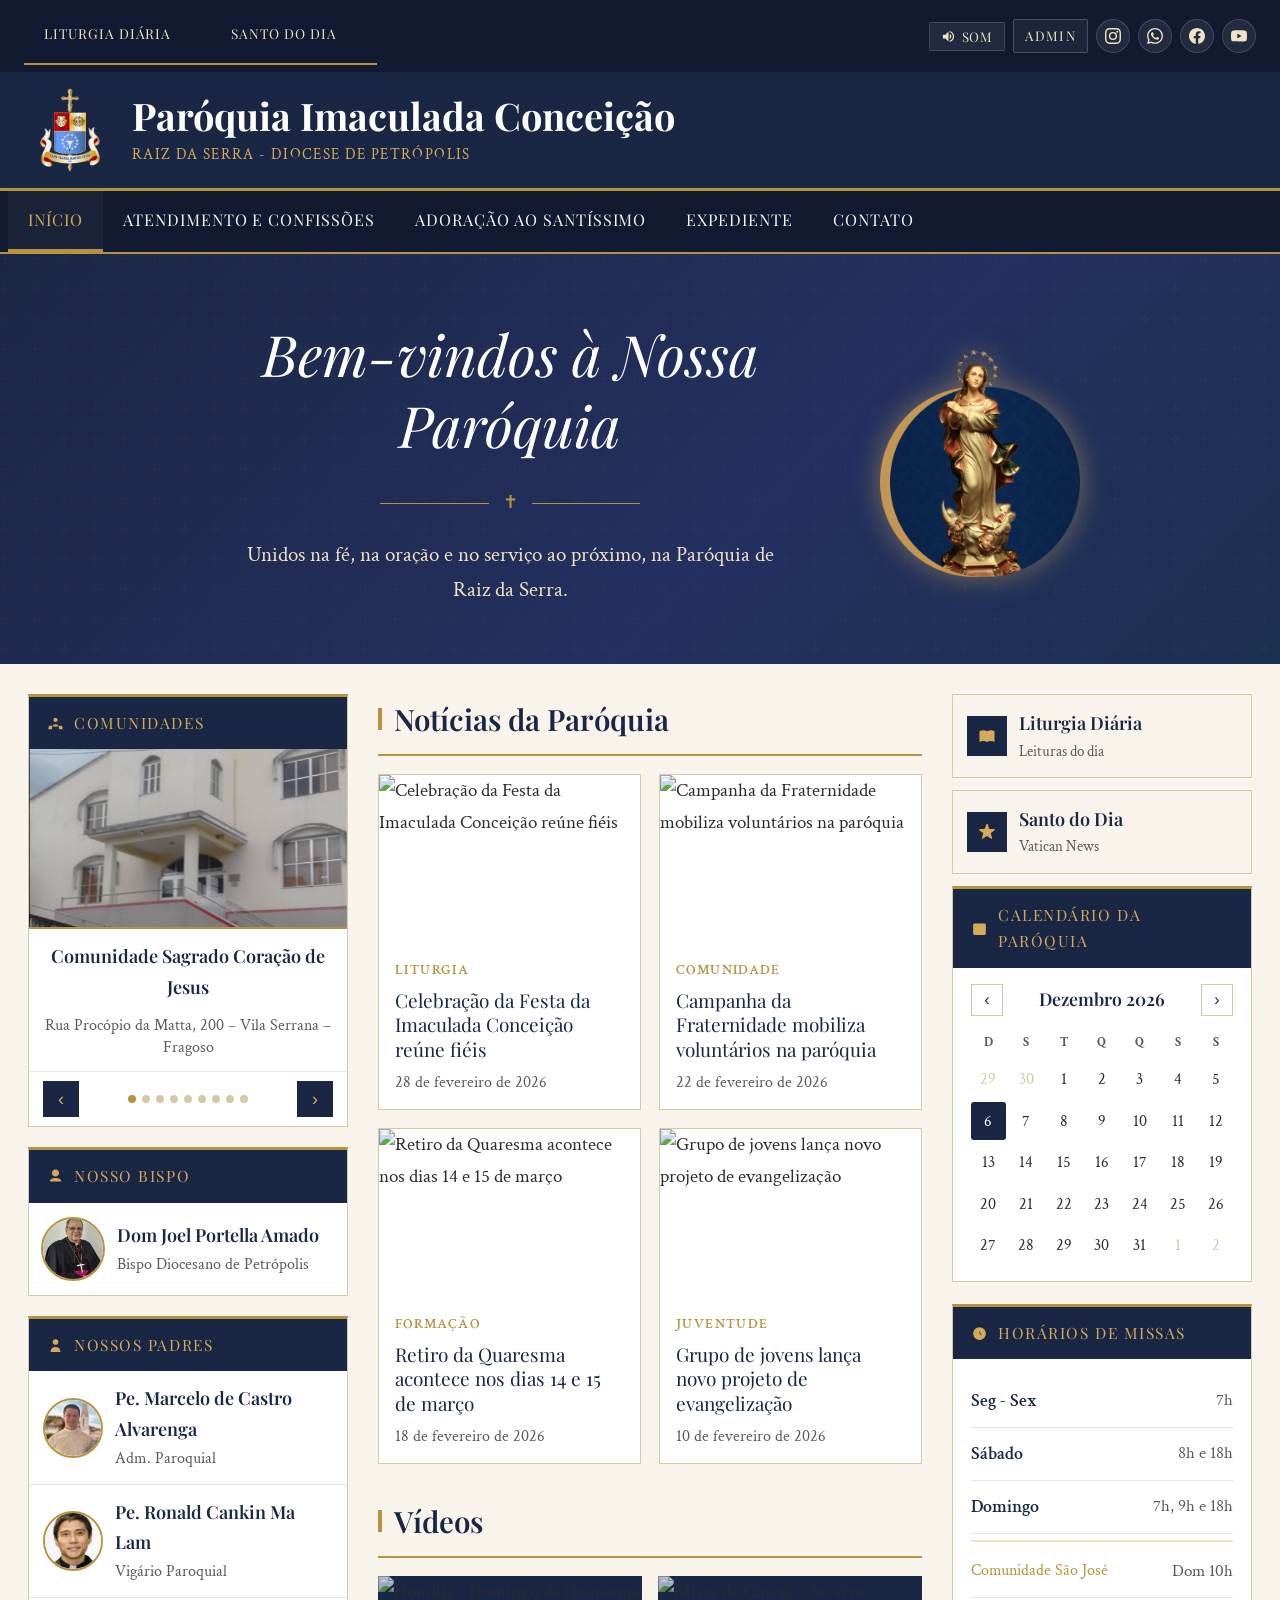
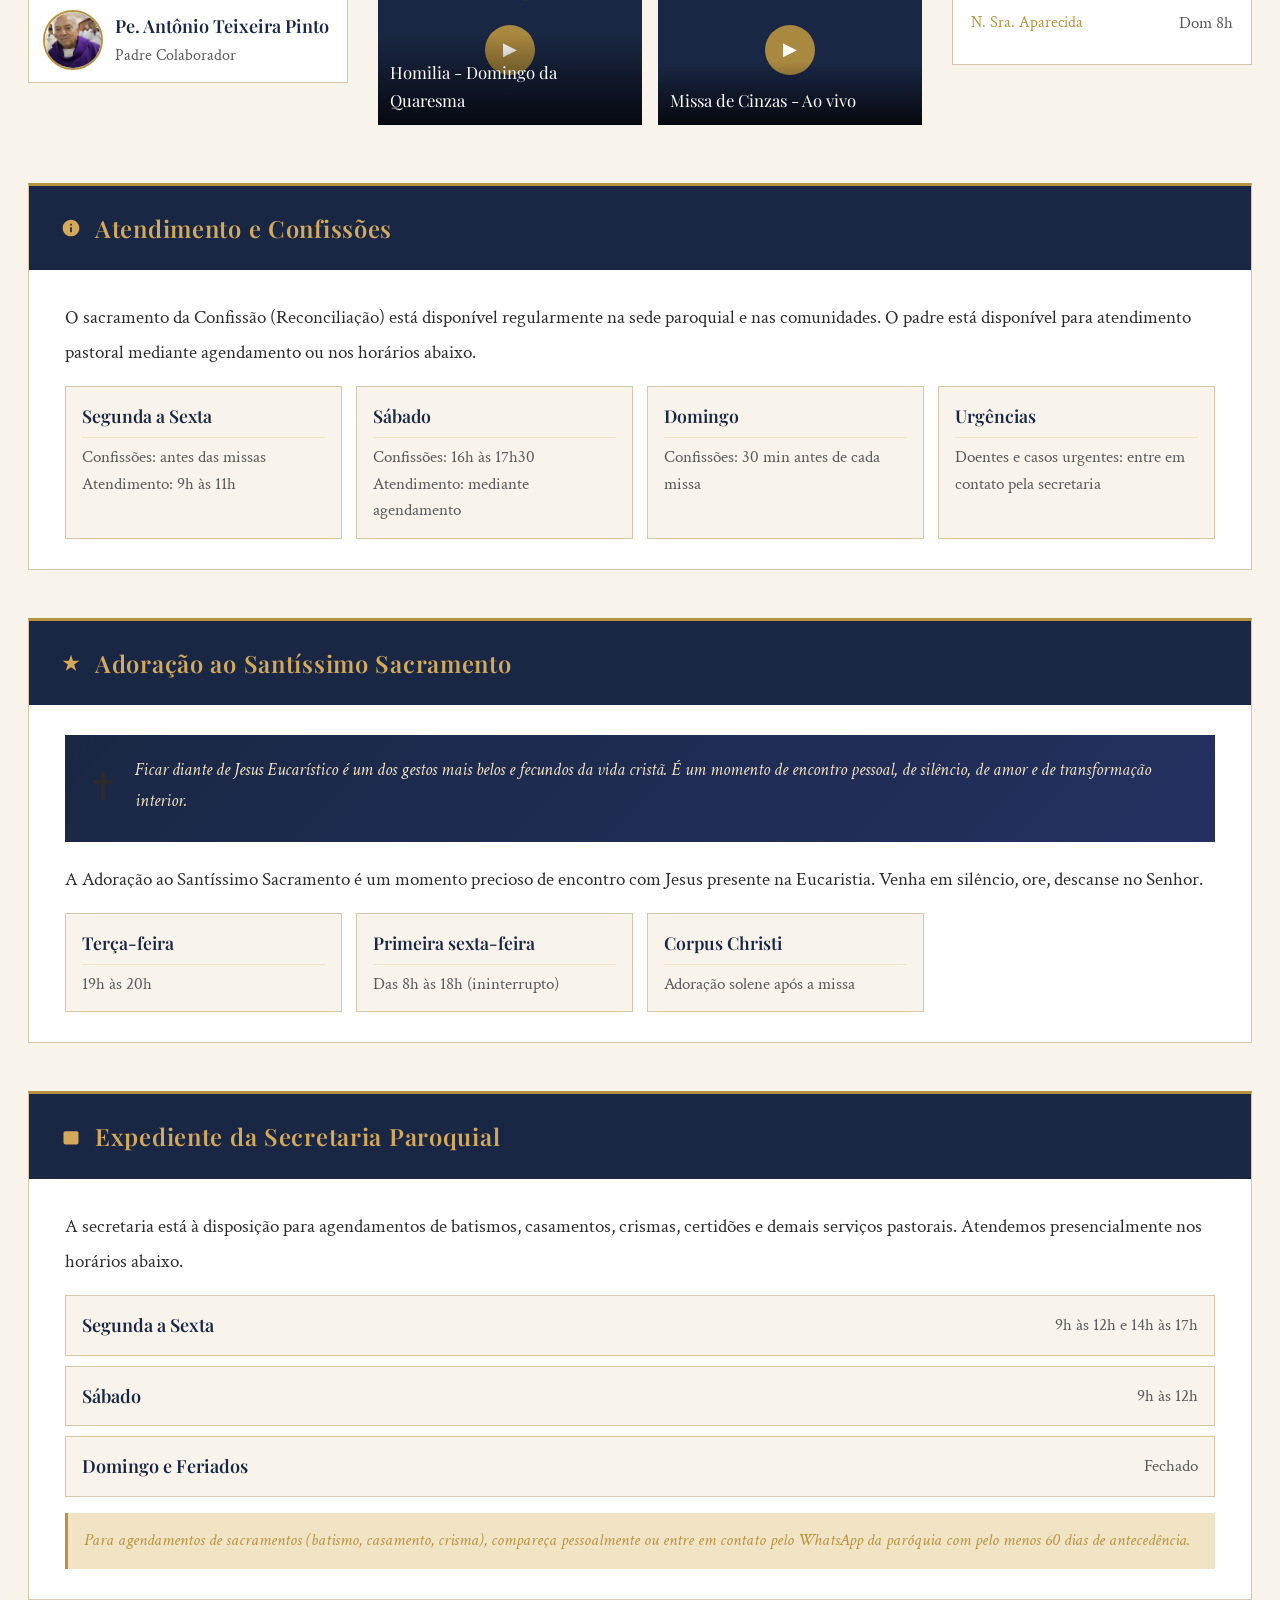
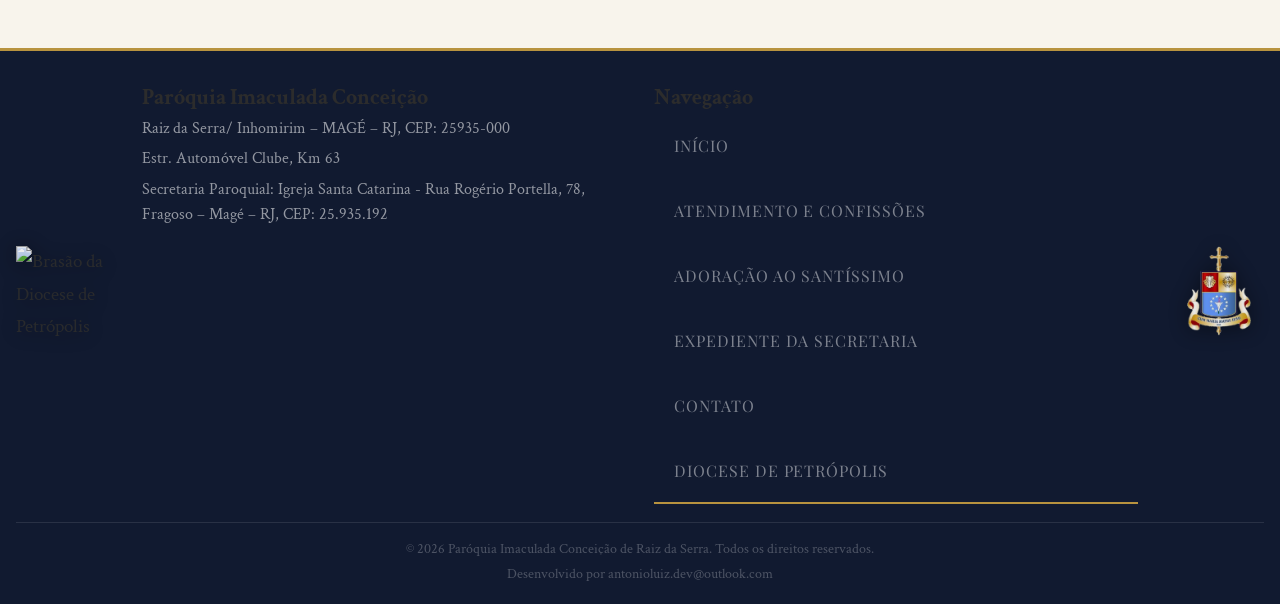
==== commit f30cd254: "Adição de SEO e Mobile First" ====
--- a/index.html
+++ b/index.html
@@ -1,54 +1,212 @@
 <!DOCTYPE html>
 <html lang="pt-BR">
+
 <head>
   <meta charset="UTF-8">
   <meta name="viewport" content="width=device-width, initial-scale=1.0">
-  <title>Paróquia Imaculada Conceição - Raiz da Serra</title>
-  <link rel="preconnect" href="https://fonts.googleapis.com">
-  <link href="https://fonts.googleapis.com/css2?family=Playfair+Display:ital,wght@0,400;0,600;0,700;1,400&family=Crimson+Text:ital,wght@0,400;0,600;1,400&family=EB+Garamond:wght@400;500&display=swap" rel="stylesheet">
+
+  <!-- =============================================
+       SEO PRIMÁRIO
+       ============================================= -->
+  <title>Paróquia Imaculada Conceição - Raiz da Serra, Magé - RJ</title>
+  <meta name="description" content="Paróquia Imaculada Conceição de Raiz da Serra, Diocese de Petrópolis. Horários de missas, comunidades, atendimento pastoral, confissões, adoração ao Santíssimo e calendário de eventos. Magé - RJ.">
+  <meta name="keywords" content="paróquia Raiz da Serra, Imaculada Conceição, missa Magé, Diocese de Petrópolis, comunidades católicas, confissões, adoração santíssimo, Inhomirim, Fragoso, Pau Grande">
+  <meta name="author" content="Paróquia Imaculada Conceição de Raiz da Serra">
+  <meta name="robots" content="index, follow, max-image-preview:large, max-snippet:-1, max-video-preview:-1">
+  <link rel="canonical" href="https://paroquiaimaculadaconceicao.com.br/">
+
+  <!-- =============================================
+       OPEN GRAPH (Facebook, WhatsApp, LinkedIn)
+       ============================================= -->
+  <meta property="og:type" content="website">
+  <meta property="og:locale" content="pt_BR">
+  <meta property="og:site_name" content="Paróquia Imaculada Conceição - Raiz da Serra">
+  <meta property="og:url" content="https://paroquiaimaculadaconceicao.com.br/">
+  <meta property="og:title" content="Paróquia Imaculada Conceição - Raiz da Serra, Magé - RJ">
+  <meta property="og:description" content="Horários de missas, comunidades, atendimento pastoral, confissões e eventos. Venha nos visitar em Raiz da Serra, Magé - RJ.">
+  <meta property="og:image" content="https://paroquiaimaculadaconceicao.com.br/assets/BRASAO DA PAROQUIA DE RAIZ DA SERRA.png">
+  <meta property="og:image:width" content="1200">
+  <meta property="og:image:height" content="630">
+  <meta property="og:image:alt" content="Brasão da Paróquia Imaculada Conceição de Raiz da Serra">
+
+  <!-- =============================================
+       TWITTER CARD
+       ============================================= -->
+  <meta name="twitter:card" content="summary_large_image">
+  <meta name="twitter:title" content="Paróquia Imaculada Conceição - Raiz da Serra">
+  <meta name="twitter:description" content="Horários de missas, comunidades, atendimento pastoral e eventos em Raiz da Serra, Magé - RJ.">
+  <meta name="twitter:image" content="https://paroquiaimaculadaconceicao.com.br/assets/BRASAO DA PAROQUIA DE RAIZ DA SERRA.png">
+
+  <!-- =============================================
+       PERFORMANCE E PWA
+       ============================================= -->
+  <meta name="theme-color" content="#1a2744">
+  <meta name="mobile-web-app-capable" content="yes">
+  <meta name="apple-mobile-web-app-capable" content="yes">
+  <meta name="apple-mobile-web-app-status-bar-style" content="black-translucent">
+  <meta name="apple-mobile-web-app-title" content="Paróquia Raiz da Serra">
+
+  <!-- =============================================
+       FAVICONS
+       ============================================= -->
   <link rel="icon" href="./assets/favicon.ico" type="image/x-icon">
   <link rel="icon" type="image/png" sizes="32x32" href="./assets/favicon-32x32.png">
   <link rel="icon" type="image/png" sizes="16x16" href="./assets/favicon-16x16.png">
+  <link rel="apple-touch-icon" href="./assets/BRASAO DA PAROQUIA DE RAIZ DA SERRA.png">
+
+  <!-- =============================================
+       FONTES (preload para performance)
+       ============================================= -->
+  <link rel="preconnect" href="https://fonts.googleapis.com">
+  <link rel="preconnect" href="https://fonts.gstatic.com" crossorigin>
+  <link
+    href="https://fonts.googleapis.com/css2?family=Playfair+Display:ital,wght@0,400;0,600;0,700;1,400&family=Crimson+Text:ital,wght@0,400;0,600;1,400&family=EB+Garamond:wght@400;500&display=swap"
+    rel="stylesheet">
+
   <link rel="stylesheet" href="style.css">
+
+  <!-- =============================================
+       DADOS ESTRUTURADOS (JSON-LD)
+       Google usa isso para o painel de conhecimento
+       ============================================= -->
+  <script type="application/ld+json">
+  {
+    "@context": "https://schema.org",
+    "@type": "Church",
+    "@id": "https://paroquiaimaculadaconceicao.com.br/#church",
+    "name": "Paróquia Imaculada Conceição de Raiz da Serra",
+    "alternateName": "Paróquia Raiz da Serra",
+    "description": "Paróquia Imaculada Conceição de Raiz da Serra, pertencente à Diocese de Petrópolis. Servindo as comunidades de Raiz da Serra, Inhomirim, Fragoso e Pau Grande, em Magé - RJ.",
+    "url": "https://paroquiaimaculadaconceicao.com.br/",
+    "logo": "https://paroquiaimaculadaconceicao.com.br/assets/BRASAO DA PAROQUIA DE RAIZ DA SERRA.png",
+    "image": "https://paroquiaimaculadaconceicao.com.br/assets/BRASAO DA PAROQUIA DE RAIZ DA SERRA.png",
+    "telephone": "+55-21-98563-5966",
+    "address": {
+      "@type": "PostalAddress",
+      "streetAddress": "Estrada do Automóvel Clube, Km 63",
+      "addressLocality": "Raiz da Serra",
+      "addressRegion": "RJ",
+      "postalCode": "25935-000",
+      "addressCountry": "BR"
+    },
+    "geo": {
+      "@type": "GeoCoordinates",
+      "latitude": -22.5080,
+      "longitude": -43.1200
+    },
+    "hasMap": "https://maps.google.com/?q=Paróquia+Imaculada+Conceição+Raiz+da+Serra+Magé+RJ",
+    "sameAs": [
+      "https://www.instagram.com/imaculada_raiz",
+      "https://www.facebook.com/share/1FqEDycX3X/",
+      "https://youtube.com/@nocoracaodaimaculada"
+    ],
+    "parentOrganization": {
+      "@type": "Organization",
+      "name": "Diocese de Petrópolis",
+      "url": "https://diocesepetropolis.com.br"
+    },
+    "openingHoursSpecification": [
+      {
+        "@type": "OpeningHoursSpecification",
+        "dayOfWeek": ["Monday","Tuesday","Wednesday","Thursday","Friday"],
+        "opens": "09:00",
+        "closes": "12:00"
+      },
+      {
+        "@type": "OpeningHoursSpecification",
+        "dayOfWeek": "Saturday",
+        "opens": "09:00",
+        "closes": "12:00"
+      }
+    ],
+    "event": {
+      "@type": "Event",
+      "name": "Missas Semanais",
+      "description": "Missas de segunda a sexta às 7h, sábado às 8h e 18h, domingo às 7h, 9h e 18h.",
+      "location": {
+        "@type": "Place",
+        "name": "Paróquia Imaculada Conceição",
+        "address": {
+          "@type": "PostalAddress",
+          "addressLocality": "Raiz da Serra",
+          "addressRegion": "RJ",
+          "addressCountry": "BR"
+        }
+      }
+    }
+  }
+  </script>
+
+  <!-- BreadcrumbList para o Google -->
+  <script type="application/ld+json">
+  {
+    "@context": "https://schema.org",
+    "@type": "BreadcrumbList",
+    "itemListElement": [
+      {
+        "@type": "ListItem",
+        "position": 1,
+        "name": "Início",
+        "item": "https://paroquiaimaculadaconceicao.com.br/"
+      }
+    ]
+  }
+  </script>
 </head>
+
 <body>
 
   <!-- ÁUDIO AVE MARIA -->
-  <audio id="ave-maria" src="./assets/ave-maria.wav" loop preload="auto"></audio>
+  <audio id="ave-maria" src="./assets/ave-maria.wav" loop preload="none" aria-hidden="true"></audio>
 
   <!-- TOP BAR -->
-  <div class="top-bar">
-    <div class="top-bar-links">
-      <a href="https://www.cnbb.org.br/liturgia-diaria/" target="_blank">Liturgia Diária</a>
-      <a href="https://www.vaticannews.va/pt/santo-do-dia.html" target="_blank">Santo do Dia</a>
-    </div>
-    <div class="top-bar-social">
-      <button class="mute-btn" id="mute-btn" onclick="toggleMute()" title="Silenciar/ativar música">
-        <svg id="mute-icon-on" viewBox="0 0 24 24"><path d="M3 9v6h4l5 5V4L7 9H3zm13.5 3c0-1.77-1.02-3.29-2.5-4.03v8.05c1.48-.73 2.5-2.25 2.5-4.02zM14 3.23v2.06c2.89.86 5 3.54 5 6.71s-2.11 5.85-5 6.71v2.06c4.01-.91 7-4.49 7-8.77s-2.99-7.86-7-8.77z"/></svg>
-        <svg id="mute-icon-off" viewBox="0 0 24 24" style="display:none"><path d="M16.5 12c0-1.77-1.02-3.29-2.5-4.03v2.21l2.45 2.45c.03-.2.05-.41.05-.63zm2.5 0c0 .94-.2 1.82-.54 2.64l1.51 1.51C20.63 14.91 21 13.5 21 12c0-4.28-2.99-7.86-7-8.77v2.06c2.89.86 5 3.54 5 6.71zM4.27 3L3 4.27 7.73 9H3v6h4l5 5v-6.73l4.25 4.25c-.67.52-1.42.93-2.25 1.18v2.06c1.38-.31 2.63-.95 3.69-1.81L19.73 21 21 19.73l-9-9L4.27 3zM12 4L9.91 6.09 12 8.18V4z"/></svg>
+  <div class="top-bar" role="complementary" aria-label="Links rápidos e redes sociais">
+    <nav class="top-bar-links" aria-label="Links externos">
+      <a href="https://www.cnbb.org.br/liturgia-diaria/" target="_blank" rel="noopener noreferrer">Liturgia Diária</a>
+      <a href="https://www.vaticannews.va/pt/santo-do-dia.html" target="_blank" rel="noopener noreferrer">Santo do Dia</a>
+    </nav>
+    <div class="top-bar-social" aria-label="Redes sociais e controles">
+      <button class="mute-btn" id="mute-btn" onclick="toggleMute()" aria-label="Silenciar ou ativar música de fundo">
+        <svg id="mute-icon-on" viewBox="0 0 24 24" aria-hidden="true">
+          <path d="M3 9v6h4l5 5V4L7 9H3zm13.5 3c0-1.77-1.02-3.29-2.5-4.03v8.05c1.48-.73 2.5-2.25 2.5-4.02zM14 3.23v2.06c2.89.86 5 3.54 5 6.71s-2.11 5.85-5 6.71v2.06c4.01-.91 7-4.49 7-8.77s-2.99-7.86-7-8.77z" />
+        </svg>
+        <svg id="mute-icon-off" viewBox="0 0 24 24" style="display:none" aria-hidden="true">
+          <path d="M16.5 12c0-1.77-1.02-3.29-2.5-4.03v2.21l2.45 2.45c.03-.2.05-.41.05-.63zm2.5 0c0 .94-.2 1.82-.54 2.64l1.51 1.51C20.63 14.91 21 13.5 21 12c0-4.28-2.99-7.86-7-8.77v2.06c2.89.86 5 3.54 5 6.71zM4.27 3L3 4.27 7.73 9H3v6h4l5 5v-6.73l4.25 4.25c-.67.52-1.42.93-2.25 1.18v2.06c1.38-.31 2.63-.95 3.69-1.81L19.73 21 21 19.73l-9-9L4.27 3zM12 4L9.91 6.09 12 8.18V4z" />
+        </svg>
         <span id="mute-label">Som</span>
       </button>
-      <a href="admin.html" class="admin-link" title="Painel de administração">Admin</a>
-      <a id="link-instagram" href="#" class="social-icon" title="Instagram" target="_blank">
-        <svg viewBox="0 0 24 24"><path d="M12 2.163c3.204 0 3.584.012 4.85.07 3.252.148 4.771 1.691 4.919 4.919.058 1.265.069 1.645.069 4.849 0 3.205-.012 3.584-.069 4.849-.149 3.225-1.664 4.771-4.919 4.919-1.266.058-1.644.07-4.85.07-3.204 0-3.584-.012-4.849-.07-3.26-.149-4.771-1.699-4.919-4.92-.058-1.265-.07-1.644-.07-4.849 0-3.204.013-3.583.07-4.849.149-3.227 1.664-4.771 4.919-4.919 1.266-.057 1.645-.069 4.849-.069zM12 0C8.741 0 8.333.014 7.053.072 2.695.272.273 2.69.073 7.052.014 8.333 0 8.741 0 12c0 3.259.014 3.668.072 4.948.2 4.358 2.618 6.78 6.98 6.98C8.333 23.986 8.741 24 12 24c3.259 0 3.668-.014 4.948-.072 4.354-.2 6.782-2.618 6.979-6.98.059-1.28.073-1.689.073-4.948 0-3.259-.014-3.667-.072-4.947-.196-4.354-2.617-6.78-6.979-6.98C15.668.014 15.259 0 12 0zm0 5.838a6.162 6.162 0 100 12.324 6.162 6.162 0 000-12.324zM12 16a4 4 0 110-8 4 4 0 010 8zm6.406-11.845a1.44 1.44 0 100 2.881 1.44 1.44 0 000-2.881z"/></svg>
-      </a>
-      <a id="link-whatsapp" href="#" class="social-icon" title="WhatsApp" target="_blank">
-        <svg viewBox="0 0 24 24"><path d="M17.472 14.382c-.297-.149-1.758-.867-2.03-.967-.273-.099-.471-.148-.67.15-.197.297-.767.966-.94 1.164-.173.199-.347.223-.644.075-.297-.15-1.255-.463-2.39-1.475-.883-.788-1.48-1.761-1.653-2.059-.173-.297-.018-.458.13-.606.134-.133.298-.347.446-.52.149-.174.198-.298.298-.497.099-.198.05-.371-.025-.52-.075-.149-.669-1.612-.916-2.207-.242-.579-.487-.5-.669-.51a12.8 12.8 0 00-.57-.01c-.198 0-.52.074-.792.372-.272.297-1.04 1.016-1.04 2.479 0 1.462 1.065 2.875 1.213 3.074.149.198 2.096 3.2 5.077 4.487.709.306 1.262.489 1.694.625.712.227 1.36.195 1.871.118.571-.085 1.758-.719 2.006-1.413.248-.694.248-1.289.173-1.413-.074-.124-.272-.198-.57-.347m-5.421 7.403h-.004a9.87 9.87 0 01-5.031-1.378l-.361-.214-3.741.982.998-3.648-.235-.374a9.86 9.86 0 01-1.51-5.26c.001-5.45 4.436-9.884 9.888-9.884 2.64 0 5.122 1.03 6.988 2.898a9.825 9.825 0 012.893 6.994c-.003 5.45-4.437 9.884-9.885 9.884m8.413-18.297A11.815 11.815 0 0012.05 0C5.495 0 .16 5.335.157 11.892c0 2.096.547 4.142 1.588 5.945L.057 24l6.305-1.654a11.882 11.882 0 005.683 1.448h.005c6.554 0 11.89-5.335 11.893-11.893a11.821 11.821 0 00-3.48-8.413z"/></svg>
-      </a>
-      <a id="link-facebook" href="#" class="social-icon" title="Facebook" target="_blank">
-        <svg viewBox="0 0 24 24"><path d="M24 12.073c0-6.627-5.373-12-12-12s-12 5.373-12 12c0 5.99 4.388 10.954 10.125 11.854v-8.385H7.078v-3.47h3.047V9.43c0-3.007 1.792-4.669 4.533-4.669 1.312 0 2.686.235 2.686.235v2.953H15.83c-1.491 0-1.956.925-1.956 1.874v2.25h3.328l-.532 3.47h-2.796v8.385C19.612 23.027 24 18.062 24 12.073z"/></svg>
-      </a>
-      <a id="link-youtube" href="#" class="social-icon" title="YouTube" target="_blank">
-        <svg viewBox="0 0 24 24"><path d="M23.498 6.186a3.016 3.016 0 00-2.122-2.136C19.505 3.545 12 3.545 12 3.545s-7.505 0-9.377.505A3.017 3.017 0 00.502 6.186C0 8.07 0 12 0 12s0 3.93.502 5.814a3.016 3.016 0 002.122 2.136c1.871.505 9.376.505 9.376.505s7.505 0 9.377-.505a3.015 3.015 0 002.122-2.136C24 15.93 24 12 24 12s0-3.93-.502-5.814zM9.545 15.568V8.432L15.818 12l-6.273 3.568z"/></svg>
+      <a href="admin.html" class="admin-link" aria-label="Painel de administração">Admin</a>
+      <a id="link-instagram" href="https://www.instagram.com/imaculada_raiz" class="social-icon" title="Instagram da Paróquia" target="_blank" rel="noopener noreferrer" aria-label="Instagram da Paróquia">
+        <svg viewBox="0 0 24 24" aria-hidden="true">
+          <path d="M12 2.163c3.204 0 3.584.012 4.85.07 3.252.148 4.771 1.691 4.919 4.919.058 1.265.069 1.645.069 4.849 0 3.205-.012 3.584-.069 4.849-.149 3.225-1.664 4.771-4.919 4.919-1.266.058-1.644.07-4.85.07-3.204 0-3.584-.012-4.849-.07-3.26-.149-4.771-1.699-4.919-4.92-.058-1.265-.07-1.644-.07-4.849 0-3.204.013-3.583.07-4.849.149-3.227 1.664-4.771 4.919-4.919 1.266-.057 1.645-.069 4.849-.069zM12 0C8.741 0 8.333.014 7.053.072 2.695.272.273 2.69.073 7.052.014 8.333 0 8.741 0 12c0 3.259.014 3.668.072 4.948.2 4.358 2.618 6.78 6.98 6.98C8.333 23.986 8.741 24 12 24c3.259 0 3.668-.014 4.948-.072 4.354-.2 6.782-2.618 6.979-6.98.059-1.28.073-1.689.073-4.948 0-3.259-.014-3.667-.072-4.947-.196-4.354-2.617-6.78-6.979-6.98C15.668.014 15.259 0 12 0zm0 5.838a6.162 6.162 0 100 12.324 6.162 6.162 0 000-12.324zM12 16a4 4 0 110-8 4 4 0 010 8zm6.406-11.845a1.44 1.44 0 100 2.881 1.44 1.44 0 000-2.881z" />
+        </svg>
+      </a>
+      <a id="link-whatsapp" href="https://wa.me/5521985635966" class="social-icon" title="WhatsApp da Paróquia" target="_blank" rel="noopener noreferrer" aria-label="WhatsApp da Paróquia">
+        <svg viewBox="0 0 24 24" aria-hidden="true">
+          <path d="M17.472 14.382c-.297-.149-1.758-.867-2.03-.967-.273-.099-.471-.148-.67.15-.197.297-.767.966-.94 1.164-.173.199-.347.223-.644.075-.297-.15-1.255-.463-2.39-1.475-.883-.788-1.48-1.761-1.653-2.059-.173-.297-.018-.458.13-.606.134-.133.298-.347.446-.52.149-.174.198-.298.298-.497.099-.198.05-.371-.025-.52-.075-.149-.669-1.612-.916-2.207-.242-.579-.487-.5-.669-.51a12.8 12.8 0 00-.57-.01c-.198 0-.52.074-.792.372-.272.297-1.04 1.016-1.04 2.479 0 1.462 1.065 2.875 1.213 3.074.149.198 2.096 3.2 5.077 4.487.709.306 1.262.489 1.694.625.712.227 1.36.195 1.871.118.571-.085 1.758-.719 2.006-1.413.248-.694.248-1.289.173-1.413-.074-.124-.272-.198-.57-.347m-5.421 7.403h-.004a9.87 9.87 0 01-5.031-1.378l-.361-.214-3.741.982.998-3.648-.235-.374a9.86 9.86 0 01-1.51-5.26c.001-5.45 4.436-9.884 9.888-9.884 2.64 0 5.122 1.03 6.988 2.898a9.825 9.825 0 012.893 6.994c-.003 5.45-4.437 9.884-9.885 9.884m8.413-18.297A11.815 11.815 0 0012.05 0C5.495 0 .16 5.335.157 11.892c0 2.096.547 4.142 1.588 5.945L.057 24l6.305-1.654a11.882 11.882 0 005.683 1.448h.005c6.554 0 11.89-5.335 11.893-11.893a11.821 11.821 0 00-3.48-8.413z" />
+        </svg>
+      </a>
+      <a id="link-facebook" href="https://www.facebook.com/share/1FqEDycX3X/" class="social-icon" title="Facebook da Paróquia" target="_blank" rel="noopener noreferrer" aria-label="Facebook da Paróquia">
+        <svg viewBox="0 0 24 24" aria-hidden="true">
+          <path d="M24 12.073c0-6.627-5.373-12-12-12s-12 5.373-12 12c0 5.99 4.388 10.954 10.125 11.854v-8.385H7.078v-3.47h3.047V9.43c0-3.007 1.792-4.669 4.533-4.669 1.312 0 2.686.235 2.686.235v2.953H15.83c-1.491 0-1.956.925-1.956 1.874v2.25h3.328l-.532 3.47h-2.796v8.385C19.612 23.027 24 18.062 24 12.073z" />
+        </svg>
+      </a>
+      <a id="link-youtube" href="https://youtube.com/@nocoracaodaimaculada" class="social-icon" title="YouTube da Paróquia" target="_blank" rel="noopener noreferrer" aria-label="Canal YouTube da Paróquia">
+        <svg viewBox="0 0 24 24" aria-hidden="true">
+          <path d="M23.498 6.186a3.016 3.016 0 00-2.122-2.136C19.505 3.545 12 3.545 12 3.545s-7.505 0-9.377.505A3.017 3.017 0 00.502 6.186C0 8.07 0 12 0 12s0 3.93.502 5.814a3.016 3.016 0 002.122 2.136c1.871.505 9.376.505 9.376.505s7.505 0 9.377-.505a3.015 3.015 0 002.122-2.136C24 15.93 24 12 24 12s0-3.93-.502-5.814zM9.545 15.568V8.432L15.818 12l-6.273 3.568z" />
+        </svg>
       </a>
     </div>
   </div>
 
   <!-- HEADER -->
-  <header>
+  <header role="banner">
     <div class="header-inner">
       <div class="header-logo">
-        <img src="./assets/BRASAO DA PAROQUIA DE RAIZ DA SERRA.png" alt="Brasão da Paróquia">
+        <img src="./assets/BRASAO DA PAROQUIA DE RAIZ DA SERRA.png"
+             alt="Brasão da Paróquia Imaculada Conceição de Raiz da Serra"
+             width="84" height="84"
+             loading="eager">
       </div>
       <div class="header-title">
         <h1>Paróquia Imaculada Conceição</h1>
@@ -58,61 +216,71 @@
   </header>
 
   <!-- NAV -->
-  <nav>
+  <nav role="navigation" aria-label="Menu principal">
     <div class="nav-inner">
       <a href="#" class="active" onclick="scrollToTop(event)">Início</a>
       <a href="#sec-atendimento" onclick="navScroll(event,'sec-atendimento')">Atendimento e Confissões</a>
       <a href="#sec-adoracao" onclick="navScroll(event,'sec-adoracao')">Adoração ao Santíssimo</a>
-      <a href="#sec-expediente" onclick="navScroll(event,'sec-expediente')">Expediente da Secretaria</a>
+      <a href="#sec-expediente" onclick="navScroll(event,'sec-expediente')">Expediente</a>
       <a href="#" onclick="openContactModal(event)">Contato</a>
     </div>
   </nav>
 
   <!-- HERO -->
-  <div class="hero">
+  <section class="hero" aria-label="Boas-vindas">
     <div class="hero-inner">
       <div class="hero-content">
         <h2>Bem-vindos à Nossa Paróquia</h2>
-        <div class="hero-divider"><span class="hero-cross">✝</span></div>
+        <div class="hero-divider" aria-hidden="true"><span class="hero-cross">✝</span></div>
         <p>Unidos na fé, na oração e no serviço ao próximo, na Paróquia de Raiz da Serra.</p>
       </div>
       <div class="hero-image-wrap">
-        <img class="hero-img" src="./assets/imaculada-conceicao.png" alt="Nossa Senhora Imaculada Conceição">
-      </div>
-    </div>
-  </div>
+        <img class="hero-img"
+             src="./assets/imaculada-conceicao.png"
+             alt="Nossa Senhora Imaculada Conceição, padroeira da paróquia"
+             width="200" height="280"
+             loading="eager">
+      </div>
+    </div>
+  </section>
 
   <!-- MAIN LAYOUT -->
   <div class="layout">
 
     <!-- ASIDE LEFT -->
-    <aside>
-      <div class="widget">
+    <aside aria-label="Comunidades, bispo e padres">
+      <div class="widget" role="region" aria-label="Comunidades da Paróquia">
         <div class="widget-title">
-          <svg viewBox="0 0 24 24"><path d="M17 20h5v-2a3 3 0 00-5.356-1.857M17 20H7m10 0v-2c0-.656-.126-1.283-.356-1.857M7 20H2v-2a3 3 0 015.356-1.857M7 20v-2c0-.656.126-1.283.356-1.857m0 0a5.002 5.002 0 019.288 0M15 7a3 3 0 11-6 0 3 3 0 016 0z"/></svg>
+          <svg viewBox="0 0 24 24" aria-hidden="true">
+            <path d="M17 20h5v-2a3 3 0 00-5.356-1.857M17 20H7m10 0v-2c0-.656-.126-1.283-.356-1.857M7 20H2v-2a3 3 0 015.356-1.857M7 20v-2c0-.656.126-1.283.356-1.857m0 0a5.002 5.002 0 019.288 0M15 7a3 3 0 11-6 0 3 3 0 016 0z" />
+          </svg>
           Comunidades
         </div>
-        <div class="carousel-wrap">
+        <div class="carousel-wrap" role="region" aria-label="Carrossel de comunidades" aria-live="polite">
           <div class="carousel-track" id="track-comunidades"></div>
-          <div class="carousel-nav">
-            <button class="carousel-btn" onclick="prevSlide('comunidades')">&#8249;</button>
-            <div class="carousel-dots" id="dots-comunidades"></div>
-            <button class="carousel-btn" onclick="nextSlide('comunidades')">&#8250;</button>
-          </div>
-        </div>
-      </div>
-
-      <div class="widget">
+          <div class="carousel-nav" aria-label="Navegação do carrossel">
+            <button class="carousel-btn" onclick="prevSlide('comunidades')" aria-label="Comunidade anterior">&#8249;</button>
+            <div class="carousel-dots" id="dots-comunidades" role="tablist" aria-label="Selecionar comunidade"></div>
+            <button class="carousel-btn" onclick="nextSlide('comunidades')" aria-label="Próxima comunidade">&#8250;</button>
+          </div>
+        </div>
+      </div>
+
+      <div class="widget" role="region" aria-label="Nosso Bispo">
         <div class="widget-title">
-          <svg viewBox="0 0 24 24"><path d="M12 2C9.243 2 7 4.243 7 7s2.243 5 5 5 5-2.243 5-5-2.243-5-5-5zM12 14c-5.33 0-8 2.686-8 4v1h16v-1c0-1.314-2.67-4-8-4z"/></svg>
+          <svg viewBox="0 0 24 24" aria-hidden="true">
+            <path d="M12 2C9.243 2 7 4.243 7 7s2.243 5 5 5 5-2.243 5-5-2.243-5-5-5zM12 14c-5.33 0-8 2.686-8 4v1h16v-1c0-1.314-2.67-4-8-4z" />
+          </svg>
           Nosso Bispo
         </div>
         <div id="bispo-container"></div>
       </div>
 
-      <div class="widget">
+      <div class="widget" role="region" aria-label="Nossos Padres">
         <div class="widget-title">
-          <svg viewBox="0 0 24 24"><path d="M16 7a4 4 0 11-8 0 4 4 0 018 0zM12 14a7 7 0 00-7 7h14a7 7 0 00-7-7z"/></svg>
+          <svg viewBox="0 0 24 24" aria-hidden="true">
+            <path d="M16 7a4 4 0 11-8 0 4 4 0 018 0zM12 14a7 7 0 00-7 7h14a7 7 0 00-7-7z" />
+          </svg>
           Nossos Padres
         </div>
         <div id="padres-list"></div>
@@ -120,27 +288,32 @@
     </aside>
 
     <!-- MAIN -->
-    <main>
-      <div class="section-title">Notícias da Paróquia</div>
-      <div class="news-grid" id="news-grid"></div>
-      <div class="section-title">Vídeos</div>
-      <div class="video-grid" id="video-grid"></div>
+    <main role="main">
+      <h2 class="section-title">Notícias da Paróquia</h2>
+      <div class="news-grid" id="news-grid" aria-label="Notícias"></div>
+
+      <h2 class="section-title">Vídeos</h2>
+      <div class="video-grid" id="video-grid" aria-label="Vídeos da Paróquia"></div>
     </main>
 
     <!-- ASIDE RIGHT -->
-    <aside>
-      <a class="aside-link" href="https://www.cnbb.org.br/liturgia-diaria/" target="_blank">
-        <div class="aside-link-icon">
-          <svg viewBox="0 0 24 24"><path d="M12 6.253v13m0-13C10.832 5.477 9.246 5 7.5 5S4.168 5.477 3 6.253v13C4.168 18.477 5.754 18 7.5 18s3.332.477 4.5 1.253m0-13C13.168 5.477 14.754 5 16.5 5c1.747 0 3.332.477 4.5 1.253v13C19.832 18.477 18.247 18 16.5 18c-1.746 0-3.332.477-4.5 1.253"/></svg>
+    <aside aria-label="Links, calendário e horários de missas">
+      <a class="aside-link" href="https://www.cnbb.org.br/liturgia-diaria/" target="_blank" rel="noopener noreferrer" aria-label="Liturgia Diária - CNBB">
+        <div class="aside-link-icon" aria-hidden="true">
+          <svg viewBox="0 0 24 24">
+            <path d="M12 6.253v13m0-13C10.832 5.477 9.246 5 7.5 5S4.168 5.477 3 6.253v13C4.168 18.477 5.754 18 7.5 18s3.332.477 4.5 1.253m0-13C13.168 5.477 14.754 5 16.5 5c1.747 0 3.332.477 4.5 1.253v13C19.832 18.477 18.247 18 16.5 18c-1.746 0-3.332.477-4.5 1.253" />
+          </svg>
         </div>
         <div class="aside-link-text">
           <div class="label">Liturgia Diária</div>
           <div class="sub">Leituras do dia</div>
         </div>
       </a>
-      <a class="aside-link" href="https://www.vaticannews.va/pt/santo-do-dia.html" target="_blank">
-        <div class="aside-link-icon">
-          <svg viewBox="0 0 24 24"><path d="M11.049 2.927c.3-.921 1.603-.921 1.902 0l1.519 4.674a1 1 0 00.95.69h4.915c.969 0 1.371 1.24.588 1.81l-3.976 2.888a1 1 0 00-.363 1.118l1.518 4.674c.3.922-.755 1.688-1.538 1.118l-3.976-2.888a1 1 0 00-1.176 0l-3.976 2.888c-.783.57-1.838-.197-1.538-1.118l1.518-4.674a1 1 0 00-.363-1.118l-3.976-2.888c-.784-.57-.38-1.81.588-1.81h4.914a1 1 0 00.951-.69l1.519-4.674z"/></svg>
+      <a class="aside-link" href="https://www.vaticannews.va/pt/santo-do-dia.html" target="_blank" rel="noopener noreferrer" aria-label="Santo do Dia - Vatican News">
+        <div class="aside-link-icon" aria-hidden="true">
+          <svg viewBox="0 0 24 24">
+            <path d="M11.049 2.927c.3-.921 1.603-.921 1.902 0l1.519 4.674a1 1 0 00.95.69h4.915c.969 0 1.371 1.24.588 1.81l-3.976 2.888a1 1 0 00-.363 1.118l1.518 4.674c.3.922-.755 1.688-1.538 1.118l-3.976-2.888a1 1 0 00-1.176 0l-3.976 2.888c-.783.57-1.838-.197-1.538-1.118l1.518-4.674a1 1 0 00-.363-1.118l-3.976-2.888c-.784-.57-.38-1.81.588-1.81h4.914a1 1 0 00.951-.69l1.519-4.674z" />
+          </svg>
         </div>
         <div class="aside-link-text">
           <div class="label">Santo do Dia</div>
@@ -148,24 +321,28 @@
         </div>
       </a>
 
-      <div class="widget">
+      <div class="widget" role="region" aria-label="Calendário da Paróquia">
         <div class="widget-title">
-          <svg viewBox="0 0 24 24"><path d="M8 7V3m8 4V3m-9 8h10M5 21h14a2 2 0 002-2V7a2 2 0 00-2-2H5a2 2 0 00-2 2v12a2 2 0 002 2z"/></svg>
+          <svg viewBox="0 0 24 24" aria-hidden="true">
+            <path d="M8 7V3m8 4V3m-9 8h10M5 21h14a2 2 0 002-2V7a2 2 0 00-2-2H5a2 2 0 00-2 2v12a2 2 0 002 2z" />
+          </svg>
           Calendário da Paróquia
         </div>
         <div class="widget-body">
-          <div class="cal-nav">
-            <button onclick="changeMonth(-1)">&#8249;</button>
-            <span class="cal-month-name" id="cal-month-name"></span>
-            <button onclick="changeMonth(1)">&#8250;</button>
-          </div>
-          <div class="calendar-grid" id="cal-grid"></div>
-        </div>
-      </div>
-
-      <div class="widget">
+          <div class="cal-nav" aria-label="Navegação do calendário">
+            <button onclick="changeMonth(-1)" aria-label="Mês anterior">&#8249;</button>
+            <span class="cal-month-name" id="cal-month-name" aria-live="polite"></span>
+            <button onclick="changeMonth(1)" aria-label="Próximo mês">&#8250;</button>
+          </div>
+          <div class="calendar-grid" id="cal-grid" role="grid" aria-label="Calendário"></div>
+        </div>
+      </div>
+
+      <div class="widget" role="region" aria-label="Horários de Missas">
         <div class="widget-title">
-          <svg viewBox="0 0 24 24"><path d="M12 8v4l3 3m6-3a9 9 0 11-18 0 9 9 0 0118 0z"/></svg>
+          <svg viewBox="0 0 24 24" aria-hidden="true">
+            <path d="M12 8v4l3 3m6-3a9 9 0 11-18 0 9 9 0 0118 0z" />
+          </svg>
           Horários de Missas
         </div>
         <div class="widget-body" id="missas-container"></div>
@@ -175,103 +352,121 @@
   </div><!-- /layout -->
 
   <!-- SEÇÃO: ATENDIMENTO E CONFISSÕES -->
-  <div class="body-section" id="sec-atendimento">
+  <section class="body-section" id="sec-atendimento" aria-labelledby="titulo-atendimento">
     <div class="body-section-inner">
       <div class="body-section-header">
-        <svg viewBox="0 0 24 24"><path d="M12 22C6.477 22 2 17.523 2 12S6.477 2 12 2s10 4.477 10 10-4.477 10-10 10zm-1-11v6h2v-6h-2zm0-4v2h2V7h-2z"/></svg>
-        <h2>Atendimento e Confissões</h2>
-      </div>
-      <div class="body-section-body" id="sec-atendimento-body">
-        <!-- preenchido pelo JS -->
-      </div>
-    </div>
-  </div>
+        <svg viewBox="0 0 24 24" aria-hidden="true">
+          <path d="M12 22C6.477 22 2 17.523 2 12S6.477 2 12 2s10 4.477 10 10-4.477 10-10 10zm-1-11v6h2v-6h-2zm0-4v2h2V7h-2z" />
+        </svg>
+        <h2 id="titulo-atendimento">Atendimento e Confissões</h2>
+      </div>
+      <div class="body-section-body" id="sec-atendimento-body"></div>
+    </div>
+  </section>
 
   <!-- SEÇÃO: ADORAÇÃO AO SANTÍSSIMO -->
-  <div class="body-section" id="sec-adoracao">
+  <section class="body-section" id="sec-adoracao" aria-labelledby="titulo-adoracao">
     <div class="body-section-inner">
       <div class="body-section-header">
-        <svg viewBox="0 0 24 24"><path d="M12 2l2.4 7.4H22l-6.2 4.5 2.4 7.4L12 17l-6.2 4.3 2.4-7.4L2 9.4h7.6z"/></svg>
-        <h2>Adoração ao Santíssimo Sacramento</h2>
-      </div>
-      <div class="body-section-body" id="sec-adoracao-body">
-        <!-- preenchido pelo JS -->
-      </div>
-    </div>
-  </div>
+        <svg viewBox="0 0 24 24" aria-hidden="true">
+          <path d="M12 2l2.4 7.4H22l-6.2 4.5 2.4 7.4L12 17l-6.2 4.3 2.4-7.4L2 9.4h7.6z" />
+        </svg>
+        <h2 id="titulo-adoracao">Adoração ao Santíssimo Sacramento</h2>
+      </div>
+      <div class="body-section-body" id="sec-adoracao-body"></div>
+    </div>
+  </section>
 
   <!-- SEÇÃO: EXPEDIENTE DA SECRETARIA -->
-  <div class="body-section" id="sec-expediente">
+  <section class="body-section" id="sec-expediente" aria-labelledby="titulo-expediente">
     <div class="body-section-inner">
       <div class="body-section-header">
-        <svg viewBox="0 0 24 24"><path d="M8 7V3m8 4V3m-9 8h10M5 21h14a2 2 0 002-2V7a2 2 0 00-2-2H5a2 2 0 00-2 2v12a2 2 0 002 2z"/></svg>
-        <h2>Expediente da Secretaria Paroquial</h2>
-      </div>
-      <div class="body-section-body" id="sec-expediente-body">
-        <!-- preenchido pelo JS -->
-      </div>
-    </div>
-  </div>
+        <svg viewBox="0 0 24 24" aria-hidden="true">
+          <path d="M8 7V3m8 4V3m-9 8h10M5 21h14a2 2 0 002-2V7a2 2 0 00-2-2H5a2 2 0 00-2 2v12a2 2 0 002 2z" />
+        </svg>
+        <h2 id="titulo-expediente">Expediente da Secretaria Paroquial</h2>
+      </div>
+      <div class="body-section-body" id="sec-expediente-body"></div>
+    </div>
+  </section>
 
   <!-- FOOTER -->
-  <footer>
+  <footer role="contentinfo">
     <div class="footer-inner">
       <div class="footer-logo-area">
-        <img src="./assets/BRASAO DA DIOCESE DE PETROPOLIS.png" alt="Diocese de Petrópolis">
+        <img src="./assets/BRASAO DA DIOCESE DE PETROPOLIS.png"
+             alt="Brasão da Diocese de Petrópolis"
+             width="90" height="90"
+             loading="lazy">
       </div>
       <div class="footer-middle">
         <div class="footer-col">
-          <h4>Paróquia Imaculada Conceição</h4>
-          <p id="footer-cidade">Raiz da Serra/ Inhomirim – MAGÉ – RJ</p>
+          <h3>Paróquia Imaculada Conceição</h3>
+          <p id="footer-cidade">Raiz da Serra/ Inhomirim, Magé - RJ</p>
           <p id="footer-endereco">Estr. Automóvel Clube, Km 63</p>
-          <p id="footer-secretaria">Secretaria: Rua Rogério Portella, 78, Fragoso – Magé</p>
+          <p id="footer-secretaria">Secretaria: Rua Rogério Portella, 78, Fragoso</p>
         </div>
         <div class="footer-col">
-          <h4>Navegação</h4>
-          <div class="footer-links">
+          <h3>Navegação</h3>
+          <nav class="footer-links" aria-label="Links do rodapé">
             <a href="#" onclick="scrollToTop(event)">Início</a>
             <a href="#sec-atendimento" onclick="navScroll(event,'sec-atendimento')">Atendimento e Confissões</a>
             <a href="#sec-adoracao" onclick="navScroll(event,'sec-adoracao')">Adoração ao Santíssimo</a>
             <a href="#sec-expediente" onclick="navScroll(event,'sec-expediente')">Expediente da Secretaria</a>
             <a href="#" onclick="openContactModal(event)">Contato</a>
-            <a href="https://diocesepetropolis.com.br" target="_blank">Diocese de Petrópolis</a>
-          </div>
+            <a href="https://diocesepetropolis.com.br" target="_blank" rel="noopener noreferrer">Diocese de Petrópolis</a>
+          </nav>
         </div>
       </div>
       <div class="footer-logo-area">
-        <img src="./assets/BRASAO DA PAROQUIA DE RAIZ DA SERRA.png" alt="Paróquia Imaculada Conceição">
+        <img src="./assets/BRASAO DA PAROQUIA DE RAIZ DA SERRA.png"
+             alt="Brasão da Paróquia Imaculada Conceição de Raiz da Serra"
+             width="90" height="90"
+             loading="lazy">
       </div>
     </div>
     <div class="footer-bottom">
-      &copy; 2026 Paróquia Imaculada Conceição de Raiz da Serra. Todos os direitos reservados.
-      <br>Desenvolvido por antonioluiz.dev@outlook.com
+      <p>&copy; 2026 Paróquia Imaculada Conceição de Raiz da Serra. Todos os direitos reservados.</p>
+      <p>Desenvolvido por antonioluiz.dev@outlook.com</p>
     </div>
   </footer>
 
-  <!-- MODAL GERAL -->
-  <div class="modal-overlay" id="modal-overlay" onclick="closeModalOverlay(event)">
+  <!-- MODAL GERAL (comunidades, padres, bispo) -->
+  <div class="modal-overlay" id="modal-overlay" onclick="closeModalOverlay(event)" role="dialog" aria-modal="true" aria-labelledby="modal-title-main">
     <div class="modal">
-      <button class="modal-close" onclick="closeModal('modal-overlay')">&#10005;</button>
-      <img class="modal-img" id="modal-img" src="" alt="">
+      <button class="modal-close" onclick="closeModal('modal-overlay')" aria-label="Fechar janela">&#10005;</button>
+      <img class="modal-img" id="modal-img" src="" alt="" loading="lazy">
       <div class="modal-content" id="modal-body"></div>
     </div>
   </div>
 
   <!-- MODAL CONTATO -->
-  <div class="modal-overlay" id="contact-overlay" onclick="closeContactOverlay(event)">
+  <div class="modal-overlay" id="contact-overlay" onclick="closeContactOverlay(event)" role="dialog" aria-modal="true" aria-labelledby="contact-title">
     <div class="modal contact-modal">
-      <button class="modal-close" onclick="closeModal('contact-overlay')">&#10005;</button>
+      <button class="modal-close" onclick="closeModal('contact-overlay')" aria-label="Fechar formulário de contato">&#10005;</button>
       <div class="modal-content">
-        <h2>Entre em Contato</h2>
+        <h2 id="contact-title">Entre em Contato</h2>
         <div id="contact-form-wrap">
-          <div class="form-group"><label>Nome</label><input type="text" id="contact-nome" placeholder="Seu nome completo"></div>
-          <div class="form-group"><label>E-mail</label><input type="email" id="contact-email" placeholder="seu@email.com"></div>
-          <div class="form-group"><label>Telefone</label><input type="tel" id="contact-tel" placeholder="(24) 99999-9999"></div>
-          <div class="form-group"><label>Mensagem</label><textarea id="contact-msg" placeholder="Escreva sua mensagem..."></textarea></div>
+          <div class="form-group">
+            <label for="contact-nome">Nome</label>
+            <input type="text" id="contact-nome" placeholder="Seu nome completo" autocomplete="name">
+          </div>
+          <div class="form-group">
+            <label for="contact-email">E-mail</label>
+            <input type="email" id="contact-email" placeholder="seu@email.com" autocomplete="email">
+          </div>
+          <div class="form-group">
+            <label for="contact-tel">Telefone</label>
+            <input type="tel" id="contact-tel" placeholder="(24) 99999-9999" autocomplete="tel">
+          </div>
+          <div class="form-group">
+            <label for="contact-msg">Mensagem</label>
+            <textarea id="contact-msg" placeholder="Escreva sua mensagem..."></textarea>
+          </div>
           <button class="btn-send" onclick="enviarContato()">Enviar Mensagem</button>
         </div>
-        <div id="contact-success" class="form-success" style="display:none;">
-          <span>✝</span>
+        <div id="contact-success" class="form-success" style="display:none;" role="alert">
+          <span aria-hidden="true">✝</span>
           Mensagem recebida com sucesso!<br>
           <small style="font-family:Crimson Text,serif;font-size:.88rem;color:#5a5a5a;margin-top:8px;display:block;">Entraremos em contato em breve.</small>
         </div>
@@ -280,9 +475,9 @@
   </div>
 
   <!-- MODAL EVENTO CALENDÁRIO -->
-  <div class="modal-overlay" id="cal-event-overlay" onclick="closeCalEventOverlay(event)">
+  <div class="modal-overlay" id="cal-event-overlay" onclick="closeCalEventOverlay(event)" role="dialog" aria-modal="true" aria-labelledby="cal-event-title">
     <div class="modal cal-event-modal">
-      <button class="modal-close" onclick="closeModal('cal-event-overlay')">&#10005;</button>
+      <button class="modal-close" onclick="closeModal('cal-event-overlay')" aria-label="Fechar detalhes do evento">&#10005;</button>
       <div class="modal-content">
         <div class="cal-event-date" id="cal-event-date"></div>
         <h2 id="cal-event-title">Evento</h2>
@@ -293,4 +488,5 @@
 
   <script src="script.js"></script>
 </body>
+
 </html>
--- a/style.css
+++ b/style.css
@@ -1,4 +1,14 @@
-*, *::before, *::after { box-sizing: border-box; margin: 0; padding: 0; }
+/* ============================================================
+   RESET E VARIÁVEIS
+   ============================================================ */
+
+*,
+*::before,
+*::after {
+  box-sizing: border-box;
+  margin: 0;
+  padding: 0;
+}
 
 :root {
   --navy: #1a2744;
@@ -15,7 +25,11 @@
   --max-w: 100%;
 }
 
-html { font-size: 19px; }
+html {
+  font-size: 16px;
+  -webkit-text-size-adjust: 100%;
+  scroll-behavior: smooth;
+}
 
 body {
   font-family: 'Crimson Text', Georgia, serif;
@@ -24,17 +38,34 @@
   line-height: 1.7;
 }
 
-a { color: inherit; text-decoration: none; }
-img { max-width: 100%; display: block; }
-
-/* ============ TOP BAR ============ */
+a {
+  color: inherit;
+  text-decoration: none;
+}
+
+img {
+  max-width: 100%;
+  display: block;
+}
+
+/* ============================================================
+   TOP BAR - mobile first
+   ============================================================ */
+
 .top-bar {
   background: var(--navy-dark);
-  padding: 7px 24px;
+  padding: 6px 14px;
   display: flex;
   justify-content: space-between;
   align-items: center;
-}
+  flex-wrap: wrap;
+  gap: 8px;
+}
+
+.top-bar-links {
+  display: none; /* oculto em mobile, aparece em tablets */
+}
+
 .top-bar-links a {
   color: var(--gold-pale);
   margin-right: 20px;
@@ -43,21 +74,44 @@
   font-size: .72rem;
   transition: color .2s;
 }
-.top-bar-links a:hover { color: var(--gold-light); }
-.top-bar-social { display: flex; gap: 10px; align-items: center; flex-wrap: wrap; }
+
+.top-bar-links a:hover {
+  color: var(--gold-light);
+}
+
+.top-bar-social {
+  display: flex;
+  gap: 8px;
+  align-items: center;
+  flex-wrap: wrap;
+  width: 100%;
+  justify-content: center;
+}
 
 .social-icon {
-  width: 34px; height: 34px;
+  width: 34px;
+  height: 34px;
   border-radius: 50%;
-  background: rgba(255,255,255,.08);
-  display: flex; align-items: center; justify-content: center;
+  background: rgba(255, 255, 255, .08);
+  display: flex;
+  align-items: center;
+  justify-content: center;
   color: var(--gold-pale);
   transition: background .2s, color .2s;
-  border: 1px solid rgba(255,255,255,.14);
+  border: 1px solid rgba(255, 255, 255, .14);
   cursor: pointer;
 }
-.social-icon:hover { background: var(--gold); color: var(--white); }
-.social-icon svg { width: 16px; height: 16px; fill: currentColor; }
+
+.social-icon:hover {
+  background: var(--gold);
+  color: var(--white);
+}
+
+.social-icon svg {
+  width: 16px;
+  height: 16px;
+  fill: currentColor;
+}
 
 .admin-link {
   color: var(--gold-pale);
@@ -65,116 +119,206 @@
   text-transform: uppercase;
   letter-spacing: .1em;
   padding: 5px 11px;
-  border: 1px solid rgba(255,255,255,.2);
+  border: 1px solid rgba(255, 255, 255, .2);
   border-radius: 2px;
-  background: rgba(255,255,255,.05);
+  background: rgba(255, 255, 255, .05);
   transition: background .2s, color .2s;
   font-family: 'Playfair Display', serif;
 }
-.admin-link:hover { background: var(--gold); color: var(--white); border-color: var(--gold); }
+
+.admin-link:hover {
+  background: var(--gold);
+  color: var(--white);
+  border-color: var(--gold);
+}
 
 .mute-btn {
-  display: flex; align-items: center; gap: 6px;
-  background: rgba(255,255,255,.07);
-  border: 1px solid rgba(255,255,255,.15);
-  color: var(--gold-pale); cursor: pointer;
-  padding: 5px 11px; border-radius: 2px;
-  font-family: 'Playfair Display', serif;
-  font-size: .7rem; letter-spacing: .07em;
-  text-transform: uppercase; transition: background .2s, color .2s;
-}
-.mute-btn:hover { background: var(--gold); color: white; border-color: var(--gold); }
-.mute-btn svg { width: 15px; height: 15px; fill: currentColor; flex-shrink: 0; }
-
-/* ============ HEADER ============ */
+  display: flex;
+  align-items: center;
+  gap: 6px;
+  background: rgba(255, 255, 255, .07);
+  border: 1px solid rgba(255, 255, 255, .15);
+  color: var(--gold-pale);
+  cursor: pointer;
+  padding: 5px 11px;
+  border-radius: 2px;
+  font-family: 'Playfair Display', serif;
+  font-size: .7rem;
+  letter-spacing: .07em;
+  text-transform: uppercase;
+  transition: background .2s, color .2s;
+}
+
+.mute-btn:hover {
+  background: var(--gold);
+  color: white;
+  border-color: var(--gold);
+}
+
+.mute-btn svg {
+  width: 15px;
+  height: 15px;
+  fill: currentColor;
+  flex-shrink: 0;
+}
+
+/* ============================================================
+   HEADER - mobile first
+   ============================================================ */
+
 header {
   background: var(--navy);
   border-bottom: 3px solid var(--gold);
 }
+
 .header-inner {
   max-width: var(--max-w);
   margin: 0 auto;
-  padding: 18px 32px;
-  display: flex;
-  align-items: center;
-  gap: 22px;
-}
+  padding: 12px 16px;
+  display: flex;
+  align-items: center;
+  gap: 14px;
+}
+
 .header-logo {
-  width: 84px; height: 84px;
+  width: 56px;
+  height: 56px;
   flex-shrink: 0;
-  display: flex; align-items: center; justify-content: center;
-}
-.header-logo img { width: 84px; height: 84px; object-fit: contain; }
+  display: flex;
+  align-items: center;
+  justify-content: center;
+}
+
+.header-logo img {
+  width: 56px;
+  height: 56px;
+  object-fit: contain;
+}
+
 .header-title h1 {
   font-family: 'Playfair Display', Georgia, serif;
-  font-size: 2rem;
+  font-size: 1.25rem;
   font-weight: 700;
   color: var(--white);
   line-height: 1.2;
 }
+
 .header-title p {
-  font-size: .88rem;
+  font-size: .75rem;
   color: var(--gold-light);
   letter-spacing: .09em;
   text-transform: uppercase;
-  margin-top: 5px;
-}
-
-/* ============ NAV ============ */
+  margin-top: 4px;
+}
+
+/* ============================================================
+   NAV - mobile first
+   ============================================================ */
+
 nav {
   background: var(--navy-dark);
   border-bottom: 2px solid var(--gold);
-  position: sticky; top: 0; z-index: 200;
-}
+  position: sticky;
+  top: 0;
+  z-index: 200;
+  overflow-x: auto;
+  -webkit-overflow-scrolling: touch;
+}
+
+/* esconde barra de scroll no nav */
+nav::-webkit-scrollbar {
+  height: 0;
+}
+
 .nav-inner {
   max-width: var(--max-w);
   margin: 0 auto;
   display: flex;
-  justify-content: center;
-  padding: 0 24px;
-  flex-wrap: wrap;
-}
+  padding: 0 8px;
+  white-space: nowrap;
+}
+
 nav a {
   display: block;
-  padding: 17px 26px;
+  padding: 13px 14px;
   color: var(--cream);
   font-family: 'Playfair Display', serif;
-  font-size: .95rem;
-  letter-spacing: .07em;
+  font-size: .78rem;
+  letter-spacing: .06em;
   text-transform: uppercase;
   transition: color .2s, background .2s;
   border-bottom: 3px solid transparent;
   cursor: pointer;
   white-space: nowrap;
-}
-nav a:hover, nav a.active {
+  flex-shrink: 0;
+}
+
+nav a:hover,
+nav a.active {
   color: var(--gold-light);
   border-bottom-color: var(--gold);
-  background: rgba(255,255,255,.04);
-}
-
-/* ============ HERO ============ */
+  background: rgba(255, 255, 255, .04);
+}
+
+/* ============================================================
+   HERO - mobile first
+   ============================================================ */
+
 .hero {
   background: linear-gradient(135deg, var(--navy) 0%, #243060 60%, #1a3050 100%);
-  padding: 64px 32px 56px;
+  padding: 36px 16px 32px;
   position: relative;
   overflow: hidden;
 }
+
 .hero::before {
   content: '';
-  position: absolute; inset: 0;
+  position: absolute;
+  inset: 0;
   background: url("data:image/svg+xml,%3Csvg width='60' height='60' viewBox='0 0 60 60' xmlns='http://www.w3.org/2000/svg'%3E%3Cg fill='none' fill-rule='evenodd'%3E%3Cg fill='%23b8933f' fill-opacity='0.06'%3E%3Cpath d='M36 34v-4h-2v4h-4v2h4v4h2v-4h4v-2h-4zm0-30V0h-2v4h-4v2h4v4h2V6h4V4h-4zM6 34v-4H4v4H0v2h4v4h2v-4h4v-2H6zM6 4V0H4v4H0v2h4v4h2V6h4V4H6z'/%3E%3C/g%3E%3C/g%3E%3C/svg%3E");
   opacity: .5;
 }
+
 .hero-inner {
   max-width: 900px;
   margin: 0 auto;
-  position: relative; z-index: 1;
+  position: relative;
+  z-index: 1;
+  display: flex;
+  flex-direction: column;
+  align-items: center;
+  gap: 24px;
+}
+
+.hero-image-wrap {
+  width: 130px;
   display: flex;
   align-items: center;
   justify-content: center;
-  gap: 56px;
-}
+  position: relative;
+  order: -1;
+}
+
+.hero-image-wrap::before {
+  content: '';
+  position: absolute;
+  width: 120px;
+  height: 120px;
+  border-radius: 50%;
+  background: radial-gradient(ellipse, rgba(184, 147, 63, .35) 0%, transparent 70%);
+  animation: heroGlow 3s ease-in-out infinite alternate;
+}
+
+.hero-img {
+  width: 120px;
+  height: auto;
+  object-fit: contain;
+  filter: drop-shadow(0 0 14px rgba(212, 170, 90, .5));
+  animation: heroEntrance .9s ease-out both;
+  position: relative;
+  z-index: 1;
+}
+
 .hero-content {
   text-align: center;
   flex: 1;
@@ -182,525 +326,1310 @@
   flex-direction: column;
   align-items: center;
 }
+
 .hero h2 {
   font-family: 'Playfair Display', serif;
-  font-size: 3rem;
+  font-size: 1.7rem;
   color: var(--white);
   font-weight: 400;
   font-style: italic;
-  margin-bottom: 14px;
+  margin-bottom: 12px;
   line-height: 1.25;
 }
+
 .hero p {
   color: var(--gold-pale);
-  font-size: 1.2rem;
-  max-width: 620px;
+  font-size: 1rem;
+  max-width: 560px;
   margin: 0 auto;
 }
+
 .hero-divider {
-  display: flex; align-items: center; justify-content: center;
-  gap: 14px; margin: 20px auto 22px; max-width: 320px;
-}
-.hero-divider::before, .hero-divider::after {
-  content: ''; flex: 1; height: 1px; background: var(--gold);
-}
-.hero-cross { color: var(--gold); font-size: 20px; }
-
-/* Imagem animada da Imaculada */
-.hero-image-wrap {
-  flex-shrink: 0;
-  width: 220px;
-  display: flex; align-items: center; justify-content: center;
-  position: relative;
-}
-.hero-image-wrap::before {
+  display: flex;
+  align-items: center;
+  justify-content: center;
+  gap: 14px;
+  margin: 16px auto 18px;
+  max-width: 260px;
+  width: 100%;
+}
+
+.hero-divider::before,
+.hero-divider::after {
   content: '';
-  position: absolute;
-  width: 200px; height: 200px;
-  border-radius: 50%;
-  background: radial-gradient(ellipse, rgba(184,147,63,.35) 0%, transparent 70%);
-  animation: heroGlow 3s ease-in-out infinite alternate;
-}
-.hero-img {
-  width: 200px;
-  height: auto;
-  object-fit: contain;
-  filter: drop-shadow(0 0 18px rgba(212,170,90,.5));
-  animation: heroEntrance .9s ease-out both;
-  position: relative; z-index: 1;
-}
+  flex: 1;
+  height: 1px;
+  background: var(--gold);
+}
+
+.hero-cross {
+  color: var(--gold);
+  font-size: 18px;
+}
+
 @keyframes heroEntrance {
-  0%   { opacity: 0; transform: translateY(24px) scale(.93); }
+  0% { opacity: 0; transform: translateY(20px) scale(.93); }
   100% { opacity: 1; transform: translateY(0) scale(1); }
 }
+
 @keyframes heroGlow {
-  0%   { opacity: .5; transform: scale(1); }
-  100% { opacity: 1;  transform: scale(1.15); }
-}
-
-/* ============ LAYOUT ============ */
+  0% { opacity: .5; transform: scale(1); }
+  100% { opacity: 1; transform: scale(1.15); }
+}
+
+/* ============================================================
+   LAYOUT - mobile first (coluna única)
+   ============================================================ */
+
 .layout {
   max-width: var(--max-w);
-  margin: 36px auto;
-  padding: 0 28px;
-  display: grid;
-  grid-template-columns: 320px 1fr 300px;
-  gap: 30px;
-  align-items: start;
-}
-
-/* ============ WIDGETS ============ */
+  margin: 24px auto;
+  padding: 0 12px;
+  display: flex;
+  flex-direction: column;
+  gap: 0;
+}
+
+/* ============================================================
+   WIDGETS
+   ============================================================ */
+
 .widget {
   background: var(--white);
   border: 1px solid var(--border);
   border-top: 3px solid var(--gold);
-  margin-bottom: 22px;
+  margin-bottom: 20px;
   overflow: hidden;
 }
+
 .widget-title {
   background: var(--navy);
-  padding: 14px 20px;
-  font-family: 'Playfair Display', serif;
-  font-size: .85rem;
+  padding: 13px 18px;
+  font-family: 'Playfair Display', serif;
+  font-size: .82rem;
   text-transform: uppercase;
   letter-spacing: .1em;
   color: var(--gold-light);
-  display: flex; align-items: center; gap: 10px;
-}
-.widget-title svg { width: 17px; height: 17px; fill: currentColor; flex-shrink: 0; }
-.widget-body { padding: 18px 20px; }
-
-/* ============ CAROUSEL ============ */
-.carousel-wrap { position: relative; overflow: hidden; }
-.carousel-track { display: flex; transition: transform .45s ease; }
-.carousel-item { min-width: 100%; cursor: pointer; }
-.carousel-item img { width: 100%; height: 200px; object-fit: cover; border-bottom: 2px solid var(--gold); }
+  display: flex;
+  align-items: center;
+  gap: 10px;
+}
+
+.widget-title svg {
+  width: 17px;
+  height: 17px;
+  fill: currentColor;
+  flex-shrink: 0;
+}
+
+.widget-body {
+  padding: 16px 18px;
+}
+
+/* ============================================================
+   CAROUSEL
+   ============================================================ */
+
+.carousel-wrap {
+  position: relative;
+  overflow: hidden;
+}
+
+.carousel-track {
+  display: flex;
+  transition: transform .45s ease;
+}
+
+.carousel-item {
+  min-width: 100%;
+  cursor: pointer;
+}
+
+.carousel-item img {
+  width: 100%;
+  height: 180px;
+  object-fit: cover;
+  border-bottom: 2px solid var(--gold);
+}
+
 .carousel-item .item-label {
+  padding: 12px 14px;
+  font-family: 'Playfair Display', serif;
+  font-size: .95rem;
+  font-weight: 600;
+  color: var(--navy);
+  text-align: center;
+}
+
+.carousel-item .item-sub {
+  padding: 0 14px 12px;
+  font-size: .84rem;
+  color: var(--text-light);
+  text-align: center;
+  line-height: 1.4;
+}
+
+.carousel-nav {
+  display: flex;
+  justify-content: space-between;
+  padding: 9px 14px;
+  border-top: 1px solid var(--cream-dark);
+}
+
+.carousel-btn {
+  background: var(--navy);
+  color: var(--gold-light);
+  border: none;
+  cursor: pointer;
+  width: 36px;
+  height: 36px;
+  font-size: 18px;
+  display: flex;
+  align-items: center;
+  justify-content: center;
+  transition: background .2s;
+}
+
+.carousel-btn:hover {
+  background: var(--gold);
+  color: var(--white);
+}
+
+.carousel-dots {
+  display: flex;
+  gap: 6px;
+  align-items: center;
+  flex-wrap: wrap;
+  justify-content: center;
+}
+
+.carousel-dot {
+  width: 8px;
+  height: 8px;
+  border-radius: 50%;
+  background: var(--border);
+  cursor: pointer;
+  transition: background .2s;
+}
+
+.carousel-dot.active {
+  background: var(--gold);
+}
+
+/* ============================================================
+   PADRES
+   ============================================================ */
+
+.padre-item {
+  display: flex;
+  gap: 12px;
+  align-items: center;
+  cursor: pointer;
+  padding: 12px 14px;
+  transition: background .2s;
+}
+
+.padre-item:hover {
+  background: var(--cream);
+}
+
+.padre-item + .padre-item {
+  border-top: 1px solid var(--cream-dark);
+}
+
+.padre-avatar {
+  width: 60px;
+  height: 60px;
+  border-radius: 50%;
+  overflow: hidden;
+  border: 2px solid var(--gold);
+  flex-shrink: 0;
+}
+
+.padre-avatar img {
+  width: 100%;
+  height: 100%;
+  object-fit: cover;
+}
+
+.padre-name {
+  font-family: 'Playfair Display', serif;
+  font-size: .95rem;
+  font-weight: 600;
+  color: var(--navy);
+}
+
+.padre-role {
+  font-size: .84rem;
+  color: var(--text-light);
+}
+
+/* ============================================================
+   MAIN CONTENT
+   ============================================================ */
+
+.section-title {
+  font-family: 'Playfair Display', serif;
+  font-size: 1.4rem;
+  color: var(--navy);
+  font-weight: 600;
+  margin-bottom: 18px;
+  padding-bottom: 10px;
+  border-bottom: 2px solid var(--gold);
+  display: flex;
+  align-items: center;
+  gap: 12px;
+}
+
+.section-title::before {
+  content: '';
+  width: 4px;
+  height: 22px;
+  background: var(--gold);
+  flex-shrink: 0;
+}
+
+/* News - 1 coluna no mobile */
+.news-grid {
+  display: grid;
+  grid-template-columns: 1fr;
+  gap: 18px;
+  margin-bottom: 32px;
+}
+
+.news-card {
+  background: var(--white);
+  border: 1px solid var(--border);
+  overflow: hidden;
+  cursor: pointer;
+  transition: box-shadow .25s, transform .25s;
+}
+
+.news-card:hover {
+  box-shadow: 0 6px 28px rgba(26, 39, 68, .13);
+  transform: translateY(-2px);
+}
+
+.news-card img {
+  width: 100%;
+  height: 170px;
+  object-fit: cover;
+}
+
+.news-card-body {
   padding: 14px 16px;
-  font-family: 'Playfair Display', serif;
-  font-size: 1rem; font-weight: 600;
-  color: var(--navy); text-align: center;
-}
-.carousel-item .item-sub {
-  padding: 0 16px 14px;
-  font-size: .88rem; color: var(--text-light);
-  text-align: center; line-height: 1.4;
-}
-.carousel-nav {
-  display: flex; justify-content: space-between;
-  padding: 9px 14px; border-top: 1px solid var(--cream-dark);
-}
-.carousel-btn {
-  background: var(--navy); color: var(--gold-light);
-  border: none; cursor: pointer;
-  width: 32px; height: 32px; font-size: 16px;
-  display: flex; align-items: center; justify-content: center;
-  transition: background .2s;
-}
-.carousel-btn:hover { background: var(--gold); color: var(--white); }
-.carousel-dots { display: flex; gap: 6px; align-items: center; flex-wrap: wrap; justify-content: center; }
-.carousel-dot {
-  width: 7px; height: 7px; border-radius: 50%;
-  background: var(--border); cursor: pointer; transition: background .2s;
-}
-.carousel-dot.active { background: var(--gold); }
-
-/* ============ PADRES ============ */
-.padre-item {
-  display: flex; gap: 12px; align-items: center;
-  cursor: pointer; padding: 12px 14px; transition: background .2s;
-}
-.padre-item:hover { background: var(--cream); }
-.padre-item + .padre-item { border-top: 1px solid var(--cream-dark); }
-.padre-avatar {
-  width: 64px; height: 64px; border-radius: 50%;
-  overflow: hidden; border: 2px solid var(--gold); flex-shrink: 0;
-}
-.padre-avatar img { width: 100%; height: 100%; object-fit: cover; }
-.padre-name {
-  font-family: 'Playfair Display', serif;
-  font-size: 1rem; font-weight: 600; color: var(--navy);
-}
-.padre-role { font-size: .88rem; color: var(--text-light); }
-
-/* ============ MAIN CONTENT ============ */
-.section-title {
-  font-family: 'Playfair Display', serif;
-  font-size: 1.65rem; color: var(--navy); font-weight: 600;
-  margin-bottom: 20px; padding-bottom: 12px;
-  border-bottom: 2px solid var(--gold);
-  display: flex; align-items: center; gap: 12px;
-}
-.section-title::before {
-  content: ''; width: 5px; height: 26px;
-  background: var(--gold); flex-shrink: 0;
-}
-
-.news-grid {
-  display: grid; grid-template-columns: 1fr 1fr;
-  gap: 22px; margin-bottom: 36px;
-}
-.news-card {
-  background: var(--white); border: 1px solid var(--border);
-  overflow: hidden; cursor: pointer;
-  transition: box-shadow .25s, transform .25s;
-}
-.news-card:hover { box-shadow: 0 6px 28px rgba(26,39,68,.13); transform: translateY(-2px); }
-.news-card img { width: 100%; height: 180px; object-fit: cover; }
-.news-card-body { padding: 16px 18px; }
+}
+
 .news-card-cat {
-  font-size: .76rem; text-transform: uppercase; letter-spacing: .1em;
-  color: var(--gold); font-weight: 600; margin-bottom: 6px;
-}
+  font-size: .73rem;
+  text-transform: uppercase;
+  letter-spacing: .1em;
+  color: var(--gold);
+  font-weight: 600;
+  margin-bottom: 5px;
+}
+
 .news-card-title {
   font-family: 'Playfair Display', serif;
-  font-size: 1.05rem; color: var(--navy); line-height: 1.3; margin-bottom: 8px;
-}
-.news-card-date { font-size: .84rem; color: var(--text-light); }
-
+  font-size: 1rem;
+  color: var(--navy);
+  line-height: 1.3;
+  margin-bottom: 7px;
+}
+
+.news-card-date {
+  font-size: .82rem;
+  color: var(--text-light);
+}
+
+/* Videos - 1 coluna no mobile */
 .video-grid {
-  display: grid; grid-template-columns: 1fr 1fr;
-  gap: 18px; margin-bottom: 32px;
-}
+  display: grid;
+  grid-template-columns: 1fr;
+  gap: 16px;
+  margin-bottom: 28px;
+}
+
 .video-thumb {
-  background: var(--navy); position: relative;
-  cursor: pointer; overflow: hidden; aspect-ratio: 16/9;
-}
-.video-thumb img { width: 100%; height: 100%; object-fit: cover; opacity: .75; transition: opacity .2s; }
-.video-thumb:hover img { opacity: .9; }
+  background: var(--navy);
+  position: relative;
+  cursor: pointer;
+  overflow: hidden;
+  aspect-ratio: 16/9;
+}
+
+.video-thumb img {
+  width: 100%;
+  height: 100%;
+  object-fit: cover;
+  opacity: .75;
+  transition: opacity .2s;
+}
+
+.video-thumb:hover img {
+  opacity: .9;
+}
+
 .play-btn {
-  position: absolute; top: 50%; left: 50%;
+  position: absolute;
+  top: 50%;
+  left: 50%;
   transform: translate(-50%, -50%);
-  width: 50px; height: 50px;
-  background: rgba(184,147,63,.9); border-radius: 50%;
-  display: flex; align-items: center; justify-content: center;
-  color: white; font-size: 18px; pointer-events: none; transition: transform .2s;
-}
-.video-thumb:hover .play-btn { transform: translate(-50%, -50%) scale(1.1); }
+  width: 50px;
+  height: 50px;
+  background: rgba(184, 147, 63, .9);
+  border-radius: 50%;
+  display: flex;
+  align-items: center;
+  justify-content: center;
+  color: white;
+  font-size: 18px;
+  pointer-events: none;
+  transition: transform .2s;
+}
+
+.video-thumb:hover .play-btn {
+  transform: translate(-50%, -50%) scale(1.1);
+}
+
 .video-label {
-  position: absolute; bottom: 0; left: 0; right: 0;
-  background: linear-gradient(transparent, rgba(0,0,0,.78));
-  padding: 24px 12px 10px; color: white; font-size: .88rem;
-  font-family: 'Playfair Display', serif;
-}
-
-/* ============ ASIDE RIGHT ============ */
+  position: absolute;
+  bottom: 0;
+  left: 0;
+  right: 0;
+  background: linear-gradient(transparent, rgba(0, 0, 0, .78));
+  padding: 24px 12px 10px;
+  color: white;
+  font-size: .88rem;
+  font-family: 'Playfair Display', serif;
+}
+
+/* ============================================================
+   ASIDE RIGHT - links e widgets
+   ============================================================ */
+
 .aside-link {
-  display: flex; align-items: center; gap: 12px;
-  padding: 13px 16px; background: var(--cream);
-  border: 1px solid var(--border); margin-bottom: 12px;
+  display: flex;
+  align-items: center;
+  gap: 12px;
+  padding: 13px 14px;
+  background: var(--cream);
+  border: 1px solid var(--border);
+  margin-bottom: 12px;
   transition: background .2s, border-color .2s;
   color: var(--navy);
 }
-.aside-link:hover { background: var(--gold-pale); border-color: var(--gold); }
+
+.aside-link:hover {
+  background: var(--gold-pale);
+  border-color: var(--gold);
+}
+
 .aside-link-icon {
-  width: 40px; height: 40px; flex-shrink: 0;
+  width: 40px;
+  height: 40px;
+  flex-shrink: 0;
   background: var(--navy);
-  display: flex; align-items: center; justify-content: center;
+  display: flex;
+  align-items: center;
+  justify-content: center;
   color: var(--gold-light);
 }
-.aside-link-icon svg { width: 20px; height: 20px; fill: currentColor; }
-.aside-link-text .label { font-family: 'Playfair Display', serif; font-size: .95rem; font-weight: 600; }
-.aside-link-text .sub { font-size: .78rem; color: var(--text-light); }
-
-/* Calendar */
+
+.aside-link-icon svg {
+  width: 20px;
+  height: 20px;
+  fill: currentColor;
+}
+
+.aside-link-text .label {
+  font-family: 'Playfair Display', serif;
+  font-size: .95rem;
+  font-weight: 600;
+}
+
+.aside-link-text .sub {
+  font-size: .78rem;
+  color: var(--text-light);
+}
+
+/* ============================================================
+   CALENDÁRIO
+   ============================================================ */
+
 .calendar-grid {
-  display: grid; grid-template-columns: repeat(7, 1fr);
-  gap: 3px; text-align: center;
-}
-.cal-header { font-size: .72rem; font-weight: 700; color: var(--text-light); padding: 4px 0; }
+  display: grid;
+  grid-template-columns: repeat(7, 1fr);
+  gap: 3px;
+  text-align: center;
+}
+
+.cal-header {
+  font-size: .68rem;
+  font-weight: 700;
+  color: var(--text-light);
+  padding: 4px 0;
+}
+
 .cal-day {
-  font-size: .83rem; padding: 5px 2px; cursor: pointer;
-  border-radius: 3px; transition: background .15s;
-}
-.cal-day:hover { background: var(--gold-pale); }
-.cal-day.today { background: var(--navy); color: white; }
-.cal-day.has-event { color: var(--gold); font-weight: 700; position: relative; }
+  font-size: .82rem;
+  padding: 6px 2px;
+  cursor: pointer;
+  border-radius: 3px;
+  transition: background .15s;
+  min-height: 30px;
+  display: flex;
+  align-items: center;
+  justify-content: center;
+  flex-direction: column;
+}
+
+.cal-day:hover {
+  background: var(--gold-pale);
+}
+
+.cal-day.today {
+  background: var(--navy);
+  color: white;
+}
+
+.cal-day.has-event {
+  color: var(--gold);
+  font-weight: 700;
+  position: relative;
+}
+
 .cal-day.has-event::after {
-  content: ''; display: block; width: 5px; height: 5px;
-  background: var(--gold); border-radius: 50%; margin: 1px auto 0;
-}
-.cal-day.other-month { color: var(--border); }
+  content: '';
+  display: block;
+  width: 5px;
+  height: 5px;
+  background: var(--gold);
+  border-radius: 50%;
+  margin: 1px auto 0;
+}
+
+.cal-day.other-month {
+  color: var(--border);
+}
+
 .cal-nav {
-  display: flex; justify-content: space-between; align-items: center;
+  display: flex;
+  justify-content: space-between;
+  align-items: center;
   margin-bottom: 12px;
 }
+
 .cal-nav button {
-  background: none; border: 1px solid var(--border);
-  cursor: pointer; width: 28px; height: 28px;
-  display: flex; align-items: center; justify-content: center;
-  color: var(--navy); transition: background .15s; font-size: 16px;
-}
-.cal-nav button:hover { background: var(--gold-pale); }
-.cal-month-name { font-family: 'Playfair Display', serif; font-size: .95rem; font-weight: 600; color: var(--navy); }
-
-/* Missas */
+  background: none;
+  border: 1px solid var(--border);
+  cursor: pointer;
+  width: 32px;
+  height: 32px;
+  display: flex;
+  align-items: center;
+  justify-content: center;
+  color: var(--navy);
+  transition: background .15s;
+  font-size: 16px;
+}
+
+.cal-nav button:hover {
+  background: var(--gold-pale);
+}
+
+.cal-month-name {
+  font-family: 'Playfair Display', serif;
+  font-size: .93rem;
+  font-weight: 600;
+  color: var(--navy);
+}
+
+/* ============================================================
+   MISSAS
+   ============================================================ */
+
 .missa-row {
-  display: flex; justify-content: space-between;
-  padding: 11px 0; border-bottom: 1px solid var(--cream-dark); font-size: .95rem;
-}
-.missa-row:last-child { border-bottom: none; }
-.missa-day { font-weight: 600; color: var(--navy); }
-.missa-hours { color: var(--text-light); font-size: .9rem; }
-.missa-comunidade-label { color: var(--gold); font-size: .88rem; }
-
-/* ============ SEÇÕES DO CORPO ============ */
+  display: flex;
+  justify-content: space-between;
+  padding: 11px 0;
+  border-bottom: 1px solid var(--cream-dark);
+  font-size: .93rem;
+  gap: 8px;
+}
+
+.missa-row:last-child {
+  border-bottom: none;
+}
+
+.missa-day {
+  font-weight: 600;
+  color: var(--navy);
+}
+
+.missa-hours {
+  color: var(--text-light);
+  font-size: .88rem;
+  text-align: right;
+}
+
+.missa-comunidade-label {
+  color: var(--gold);
+  font-size: .86rem;
+}
+
+/* ============================================================
+   SEÇÕES DO CORPO
+   ============================================================ */
+
 .body-section {
   scroll-margin-top: 68px;
   max-width: var(--max-w);
-  margin: 0 auto 52px;
-  padding: 0 28px;
-}
+  margin: 0 auto 40px;
+  padding: 0 12px;
+}
+
 .body-section-inner {
   background: var(--white);
   border: 1px solid var(--border);
   border-top: 3px solid var(--gold);
   overflow: hidden;
 }
+
 .body-section-header {
   background: var(--navy);
-  padding: 22px 32px;
-  display: flex; align-items: center; gap: 16px;
-}
+  padding: 18px 20px;
+  display: flex;
+  align-items: center;
+  gap: 14px;
+}
+
 .body-section-header svg {
-  width: 22px; height: 22px; fill: currentColor;
-  color: var(--gold-light); flex-shrink: 0;
-}
+  width: 20px;
+  height: 20px;
+  fill: currentColor;
+  color: var(--gold-light);
+  flex-shrink: 0;
+}
+
 .body-section-header h2 {
   font-family: 'Playfair Display', serif;
-  font-size: 1.3rem; font-weight: 600;
-  color: var(--gold-light); letter-spacing: .04em;
-}
-.body-section-body { padding: 32px 36px; }
+  font-size: 1.1rem;
+  font-weight: 600;
+  color: var(--gold-light);
+  letter-spacing: .03em;
+}
+
+.body-section-body {
+  padding: 22px 20px;
+}
+
 .body-section-body p {
-  color: var(--text); font-size: 1.05rem; line-height: 1.85; margin-bottom: 18px;
-}
-.body-section-body p:last-child { margin-bottom: 0; }
-
+  color: var(--text);
+  font-size: 1rem;
+  line-height: 1.85;
+  margin-bottom: 16px;
+}
+
+.body-section-body p:last-child {
+  margin-bottom: 0;
+}
+
+/* Horários em grid - 1 coluna no mobile */
 .horarios-grid {
   display: grid;
-  grid-template-columns: repeat(auto-fill, minmax(220px, 1fr));
-  gap: 16px; margin-top: 18px;
-}
+  grid-template-columns: 1fr;
+  gap: 14px;
+  margin-top: 16px;
+}
+
 .horario-card {
-  background: var(--cream); border: 1px solid var(--border); padding: 16px 18px;
-}
+  background: var(--cream);
+  border: 1px solid var(--border);
+  padding: 14px 16px;
+}
+
 .horario-card-dia {
   font-family: 'Playfair Display', serif;
-  font-size: .95rem; font-weight: 600; color: var(--navy);
-  margin-bottom: 7px; padding-bottom: 7px;
+  font-size: .93rem;
+  font-weight: 600;
+  color: var(--navy);
+  margin-bottom: 6px;
+  padding-bottom: 6px;
   border-bottom: 1px solid var(--gold-pale);
 }
-.horario-card-hora { font-size: .92rem; color: var(--text-light); line-height: 1.5; }
-
+
+.horario-card-hora {
+  font-size: .9rem;
+  color: var(--text-light);
+  line-height: 1.55;
+}
+
+/* Adoração */
 .adoracao-destaque {
   background: linear-gradient(135deg, var(--navy) 0%, #243060 100%);
-  padding: 24px 28px; margin-bottom: 22px;
-  display: flex; align-items: flex-start; gap: 18px;
-}
-.adoracao-icone { font-size: 2.4rem; flex-shrink: 0; opacity: .9; margin-top: 2px; }
+  padding: 20px 22px;
+  margin-bottom: 20px;
+  display: flex;
+  align-items: flex-start;
+  gap: 16px;
+}
+
+.adoracao-icone {
+  font-size: 2rem;
+  flex-shrink: 0;
+  opacity: .9;
+  margin-top: 2px;
+}
+
 .adoracao-destaque p {
-  color: var(--gold-pale); font-size: 1rem;
-  line-height: 1.7; margin: 0; font-style: italic;
-}
-
+  color: var(--gold-pale);
+  font-size: .96rem;
+  line-height: 1.7;
+  margin: 0;
+  font-style: italic;
+}
+
+/* Expediente */
 .expediente-linha {
-  display: flex; justify-content: space-between; align-items: center;
-  padding: 14px 18px; background: var(--cream);
-  border: 1px solid var(--border); margin-bottom: 10px;
-}
+  display: flex;
+  flex-direction: column;
+  gap: 4px;
+  padding: 14px 16px;
+  background: var(--cream);
+  border: 1px solid var(--border);
+  margin-bottom: 10px;
+}
+
 .expediente-dia {
   font-family: 'Playfair Display', serif;
-  font-weight: 600; color: var(--navy); font-size: 1rem;
-}
-.expediente-hora { color: var(--text-light); font-size: .92rem; }
+  font-weight: 600;
+  color: var(--navy);
+  font-size: .95rem;
+}
+
+.expediente-hora {
+  color: var(--text-light);
+  font-size: .9rem;
+}
+
 .expediente-obs {
-  font-size: .9rem; color: var(--gold);
-  font-style: italic; margin-top: 16px;
-  padding: 14px 18px; border-left: 3px solid var(--gold);
-  background: var(--gold-pale); line-height: 1.65;
-}
-
-/* ============ FOOTER ============ */
+  font-size: .88rem;
+  color: var(--gold);
+  font-style: italic;
+  margin-top: 16px;
+  padding: 14px 16px;
+  border-left: 3px solid var(--gold);
+  background: var(--gold-pale);
+  line-height: 1.65;
+}
+
+/* ============================================================
+   FOOTER - mobile first
+   ============================================================ */
+
 footer {
   background: var(--navy-dark);
   border-top: 3px solid var(--gold);
-  margin-top: 46px;
-  padding: 36px 24px 22px;
-}
+  margin-top: 36px;
+  padding: 28px 16px 18px;
+}
+
 .footer-inner {
-  max-width: var(--max-w); margin: 0 auto;
-  display: grid; grid-template-columns: auto 1fr auto;
-  gap: 40px; align-items: center;
-}
+  max-width: var(--max-w);
+  margin: 0 auto;
+  display: flex;
+  flex-direction: column;
+  gap: 24px;
+  text-align: center;
+}
+
 .footer-logo-area {
-  display: flex; flex-direction: column; align-items: center;
-}
+  display: flex;
+  flex-direction: row;
+  justify-content: center;
+  gap: 24px;
+  align-items: center;
+}
+
 .footer-logo-area img {
-  width: 90px; height: 90px; object-fit: contain;
-  opacity: .92; filter: drop-shadow(0 2px 10px rgba(0,0,0,.5));
-}
+  width: 72px;
+  height: 72px;
+  object-fit: contain;
+  opacity: .92;
+  filter: drop-shadow(0 2px 10px rgba(0, 0, 0, .5));
+}
+
 .footer-middle {
-  display: grid; grid-template-columns: 1fr 1fr;
-  gap: 12px 32px; align-items: start;
-}
+  display: flex;
+  flex-direction: column;
+  gap: 20px;
+}
+
 .footer-col h4 {
   font-family: 'Playfair Display', serif;
-  color: var(--gold-light); font-size: 1rem;
-  margin-bottom: 12px; padding-bottom: 6px;
-  border-bottom: 1px solid rgba(255,255,255,.1);
-}
-.footer-col p { color: rgba(255,255,255,.55); font-size: .85rem; margin-bottom: 6px; line-height: 1.55; }
-.footer-links { display: flex; flex-direction: column; gap: 5px; margin-top: 2px; }
-.footer-links a { color: rgba(255,255,255,.45); font-size: .85rem; transition: color .2s; }
-.footer-links a:hover { color: var(--gold-light); }
+  color: var(--gold-light);
+  font-size: .95rem;
+  margin-bottom: 10px;
+  padding-bottom: 6px;
+  border-bottom: 1px solid rgba(255, 255, 255, .1);
+}
+
+.footer-col p {
+  color: rgba(255, 255, 255, .55);
+  font-size: .84rem;
+  margin-bottom: 6px;
+  line-height: 1.55;
+}
+
+.footer-links {
+  display: flex;
+  flex-direction: column;
+  gap: 5px;
+  align-items: center;
+}
+
+.footer-links a {
+  color: rgba(255, 255, 255, .45);
+  font-size: .84rem;
+  transition: color .2s;
+}
+
+.footer-links a:hover {
+  color: var(--gold-light);
+}
+
 .footer-bottom {
-  max-width: var(--max-w); margin: 20px auto 0;
-  padding-top: 16px; border-top: 1px solid rgba(255,255,255,.1);
-  text-align: center; color: rgba(255,255,255,.25); font-size: .78rem;
-}
-
-/* ============ MODAIS ============ */
+  max-width: var(--max-w);
+  margin: 18px auto 0;
+  padding-top: 14px;
+  border-top: 1px solid rgba(255, 255, 255, .1);
+  text-align: center;
+  color: rgba(255, 255, 255, .25);
+  font-size: .76rem;
+}
+
+/* ============================================================
+   MODAIS
+   ============================================================ */
+
 .modal-overlay {
-  display: none; position: fixed; inset: 0;
-  background: rgba(17,26,48,.87);
-  z-index: 9000; align-items: center; justify-content: center; padding: 20px;
-}
-.modal-overlay.open { display: flex; }
+  display: none;
+  position: fixed;
+  inset: 0;
+  background: rgba(17, 26, 48, .87);
+  z-index: 9000;
+  align-items: flex-end; /* slide de baixo no mobile */
+  justify-content: center;
+  padding: 0;
+}
+
+.modal-overlay.open {
+  display: flex;
+}
+
 .modal {
-  background: var(--white); max-width: 700px; width: 100%;
-  max-height: 90vh; overflow-y: auto; position: relative;
+  background: var(--white);
+  width: 100%;
+  max-height: 92vh;
+  overflow-y: auto;
+  position: relative;
   border-top: 4px solid var(--gold);
-}
+  border-radius: 0;
+}
+
 .modal-close {
-  position: sticky; top: 0; float: right;
-  background: var(--navy); color: var(--gold-light);
-  border: none; cursor: pointer;
-  width: 40px; height: 40px; font-size: 18px;
-  display: flex; align-items: center; justify-content: center; z-index: 1;
-}
-.modal-close:hover { background: var(--gold); color: white; }
+  position: sticky;
+  top: 0;
+  float: right;
+  background: var(--navy);
+  color: var(--gold-light);
+  border: none;
+  cursor: pointer;
+  width: 44px;
+  height: 44px;
+  font-size: 18px;
+  display: flex;
+  align-items: center;
+  justify-content: center;
+  z-index: 1;
+}
+
+.modal-close:hover {
+  background: var(--gold);
+  color: white;
+}
+
 .modal-img {
   width: 100%;
-  max-height: 340px;
+  max-height: 280px;
   object-fit: contain;
   background: var(--navy);
-  padding: 20px;
+  padding: 16px;
   display: block;
 }
-.modal-content { padding: 26px 28px; }
+
+.modal-content {
+  padding: 20px 20px;
+}
+
 .modal-content h2 {
   font-family: 'Playfair Display', serif;
-  font-size: 1.6rem; color: var(--navy); margin-bottom: 7px;
-}
+  font-size: 1.4rem;
+  color: var(--navy);
+  margin-bottom: 6px;
+}
+
 .modal-content .modal-sub {
-  font-size: .82rem; color: var(--gold);
-  text-transform: uppercase; letter-spacing: .09em; margin-bottom: 16px;
-}
-.modal-content p { margin-bottom: 14px; color: var(--text); font-size: 1rem; line-height: 1.75; }
+  font-size: .8rem;
+  color: var(--gold);
+  text-transform: uppercase;
+  letter-spacing: .09em;
+  margin-bottom: 14px;
+}
+
+.modal-content p {
+  margin-bottom: 12px;
+  color: var(--text);
+  font-size: .97rem;
+  line-height: 1.75;
+}
+
 .modal-content h3 {
   font-family: 'Playfair Display', serif;
-  color: var(--navy); font-size: 1.05rem;
-  margin: 18px 0 12px; padding-bottom: 6px; border-bottom: 1px solid var(--border);
+  color: var(--navy);
+  font-size: 1rem;
+  margin: 16px 0 10px;
+  padding-bottom: 6px;
+  border-bottom: 1px solid var(--border);
 }
 
 /* Modal contato */
-.contact-modal { max-width: 540px; }
-.contact-modal .modal-content { padding: 32px; }
-.contact-modal h2 { margin-bottom: 20px; }
-.form-group { margin-bottom: 16px; }
+.contact-modal {
+  max-width: 100%;
+}
+
+.contact-modal .modal-content {
+  padding: 24px 20px;
+}
+
+.contact-modal h2 {
+  margin-bottom: 18px;
+}
+
+.form-group {
+  margin-bottom: 14px;
+}
+
 .form-group label {
-  display: block; font-size: .78rem; font-weight: 600;
-  color: var(--navy); margin-bottom: 6px;
-  text-transform: uppercase; letter-spacing: .07em;
-}
-.form-group input, .form-group textarea {
-  width: 100%; padding: 11px 14px;
+  display: block;
+  font-size: .76rem;
+  font-weight: 600;
+  color: var(--navy);
+  margin-bottom: 5px;
+  text-transform: uppercase;
+  letter-spacing: .07em;
+}
+
+.form-group input,
+.form-group textarea {
+  width: 100%;
+  padding: 12px 14px;
   border: 1px solid var(--border);
-  font-family: 'Crimson Text', serif; font-size: 1rem;
-  color: var(--text); background: var(--cream);
-  outline: none; transition: border-color .2s;
-}
-.form-group input:focus, .form-group textarea:focus { border-color: var(--gold); background: white; }
-.form-group textarea { resize: vertical; min-height: 110px; }
+  font-family: 'Crimson Text', serif;
+  font-size: 1rem;
+  color: var(--text);
+  background: var(--cream);
+  outline: none;
+  transition: border-color .2s;
+  /* importante para mobile: sem zoom no focus */
+  font-size: max(16px, 1rem);
+}
+
+.form-group input:focus,
+.form-group textarea:focus {
+  border-color: var(--gold);
+  background: white;
+}
+
+.form-group textarea {
+  resize: vertical;
+  min-height: 100px;
+}
+
 .btn-send {
-  background: var(--navy); color: var(--gold-light);
-  border: none; cursor: pointer; padding: 13px 30px;
-  font-family: 'Playfair Display', serif;
-  font-size: .88rem; letter-spacing: .08em; text-transform: uppercase;
-  transition: background .2s; width: 100%; margin-top: 6px;
-}
-.btn-send:hover { background: var(--gold); color: white; }
+  background: var(--navy);
+  color: var(--gold-light);
+  border: none;
+  cursor: pointer;
+  padding: 14px 30px;
+  font-family: 'Playfair Display', serif;
+  font-size: .88rem;
+  letter-spacing: .08em;
+  text-transform: uppercase;
+  transition: background .2s;
+  width: 100%;
+  margin-top: 6px;
+  min-height: 48px; /* área de toque confortável */
+}
+
+.btn-send:hover {
+  background: var(--gold);
+  color: white;
+}
+
 .form-success {
-  text-align: center; padding: 24px 0;
-  color: var(--navy); font-family: 'Playfair Display', serif; font-size: 1.1rem;
-}
-.form-success span { display: block; font-size: 2.2rem; margin-bottom: 12px; }
+  text-align: center;
+  padding: 24px 0;
+  color: var(--navy);
+  font-family: 'Playfair Display', serif;
+  font-size: 1.05rem;
+}
+
+.form-success span {
+  display: block;
+  font-size: 2rem;
+  margin-bottom: 12px;
+}
 
 /* Modal evento calendário */
-.cal-event-modal { max-width: 440px; }
-.cal-event-modal .modal-content { padding: 32px; }
+.cal-event-modal {
+  max-width: 100%;
+}
+
+.cal-event-modal .modal-content {
+  padding: 24px 20px;
+}
+
 .cal-event-date {
-  font-size: .82rem; color: var(--gold);
-  text-transform: uppercase; letter-spacing: .1em; margin-bottom: 12px;
-}
-.cal-event-desc { font-size: 1rem; color: var(--text); line-height: 1.7; }
-
-/* ============ RESPONSIVE ============ */
-
-/* Tablet largo */
-@media (max-width: 1100px) {
-  .layout { grid-template-columns: 280px 1fr; }
-  .layout aside:last-child { grid-column: 1 / -1; display: grid; grid-template-columns: 1fr 1fr; gap: 20px; }
-  .layout aside:last-child .widget { margin-bottom: 0; }
-}
-
-/* Tablet */
-@media (max-width: 860px) {
-  html { font-size: 17px; }
-  .layout { grid-template-columns: 1fr; }
-  .layout aside:last-child { grid-column: auto; display: block; }
-  .news-grid { grid-template-columns: 1fr 1fr; }
-  .video-grid { grid-template-columns: 1fr 1fr; }
-  .footer-inner { grid-template-columns: 1fr; gap: 24px; }
-  .footer-logo-area { flex-direction: row; gap: 20px; }
-  .footer-middle { grid-template-columns: 1fr 1fr; }
-  .hero-image-wrap { width: 160px; }
-  .hero-img { width: 150px; }
-}
-
-/* Mobile */
-@media (max-width: 600px) {
-  html { font-size: 16px; }
-  .top-bar { padding: 6px 14px; flex-wrap: wrap; gap: 8px; }
-  .top-bar-links a { margin-right: 10px; }
-  .header-inner { padding: 10px 14px; gap: 12px; }
-  .header-logo { width: 56px; height: 56px; }
-  .header-logo img { width: 56px; height: 56px; }
-  .header-title h1 { font-size: 1.3rem; }
-  nav a { padding: 12px 14px; font-size: .78rem; }
-  .hero { padding: 36px 16px 32px; }
-  .hero-inner { flex-direction: column; gap: 24px; }
-  .hero h2 { font-size: 1.9rem; }
-  .hero-image-wrap { width: 140px; order: -1; }
-  .hero-img { width: 130px; }
-  .layout { padding: 0 12px; }
-  .news-grid { grid-template-columns: 1fr; }
-  .video-grid { grid-template-columns: 1fr; }
-  .footer-inner { text-align: center; }
-  .footer-logo-area { flex-direction: column; align-items: center; }
-  .footer-middle { grid-template-columns: 1fr; }
-  .body-section { padding: 0 12px; }
-  .body-section-body { padding: 20px 18px; }
-  .horarios-grid { grid-template-columns: 1fr; }
-  .modal-content { padding: 18px 20px; }
-  .contact-modal .modal-content { padding: 20px; }
-}
-
-/* Mobile pequeno */
-@media (max-width: 400px) {
-  html { font-size: 15px; }
-  .header-title h1 { font-size: 1.15rem; }
-  nav a { padding: 11px 10px; font-size: .73rem; letter-spacing: .03em; }
-  .hero h2 { font-size: 1.6rem; }
-}
+  font-size: .8rem;
+  color: var(--gold);
+  text-transform: uppercase;
+  letter-spacing: .1em;
+  margin-bottom: 10px;
+}
+
+.cal-event-desc {
+  font-size: .97rem;
+  color: var(--text);
+  line-height: 1.7;
+}
+
+/* ============================================================
+   BREAKPOINT: TABLET PEQUENO - 480px+
+   ============================================================ */
+
+@media (min-width: 480px) {
+  .top-bar-social {
+    width: auto;
+    justify-content: flex-end;
+  }
+
+  .news-grid {
+    grid-template-columns: 1fr 1fr;
+  }
+
+  .video-grid {
+    grid-template-columns: 1fr 1fr;
+  }
+
+  .expediente-linha {
+    flex-direction: row;
+    justify-content: space-between;
+    align-items: center;
+  }
+
+  .horarios-grid {
+    grid-template-columns: 1fr 1fr;
+  }
+}
+
+/* ============================================================
+   BREAKPOINT: TABLET - 640px+
+   ============================================================ */
+
+@media (min-width: 640px) {
+  html {
+    font-size: 17px;
+  }
+
+  .top-bar {
+    padding: 7px 24px;
+    flex-wrap: nowrap;
+  }
+
+  .top-bar-links {
+    display: flex;
+  }
+
+  .top-bar-social {
+    width: auto;
+  }
+
+  .header-inner {
+    padding: 16px 28px;
+    gap: 20px;
+  }
+
+  .header-logo {
+    width: 72px;
+    height: 72px;
+  }
+
+  .header-logo img {
+    width: 72px;
+    height: 72px;
+  }
+
+  .header-title h1 {
+    font-size: 1.7rem;
+  }
+
+  .header-title p {
+    font-size: .8rem;
+  }
+
+  nav a {
+    padding: 15px 20px;
+    font-size: .85rem;
+  }
+
+  .hero {
+    padding: 48px 28px 40px;
+  }
+
+  .hero-inner {
+    flex-direction: row;
+    gap: 40px;
+  }
+
+  .hero h2 {
+    font-size: 2.2rem;
+  }
+
+  .hero p {
+    font-size: 1.1rem;
+  }
+
+  .hero-image-wrap {
+    width: 170px;
+    order: 0;
+  }
+
+  .hero-img {
+    width: 160px;
+  }
+
+  .layout {
+    padding: 0 20px;
+    margin: 30px auto;
+  }
+
+  .body-section {
+    padding: 0 20px;
+  }
+
+  .body-section-body {
+    padding: 28px 28px;
+  }
+
+  .modal {
+    max-width: 640px;
+    border-radius: 0;
+    align-self: center;
+    max-height: 88vh;
+  }
+
+  .modal-overlay {
+    align-items: center;
+    padding: 20px;
+  }
+
+  .contact-modal {
+    max-width: 520px;
+  }
+
+  .cal-event-modal {
+    max-width: 400px;
+  }
+
+  .footer-inner {
+    text-align: left;
+  }
+
+  .footer-logo-area {
+    flex-direction: column;
+    justify-content: center;
+  }
+
+  .footer-links {
+    align-items: flex-start;
+  }
+}
+
+/* ============================================================
+   BREAKPOINT: DESKTOP MÉDIO - 860px+
+   ============================================================ */
+
+@media (min-width: 860px) {
+  html {
+    font-size: 18px;
+  }
+
+  .header-logo {
+    width: 84px;
+    height: 84px;
+  }
+
+  .header-logo img {
+    width: 84px;
+    height: 84px;
+  }
+
+  .header-title h1 {
+    font-size: 2rem;
+  }
+
+  .hero h2 {
+    font-size: 2.8rem;
+  }
+
+  .hero-image-wrap {
+    width: 210px;
+  }
+
+  .hero-img {
+    width: 200px;
+  }
+
+  /* Layout de 2 colunas: aside esq + main+aside-dir em coluna */
+  .layout {
+    display: grid;
+    grid-template-columns: 300px 1fr;
+    gap: 28px;
+    padding: 0 28px;
+  }
+
+  /* aside direito fica abaixo do main como grid de 2 col */
+  .layout aside:last-child {
+    grid-column: 1 / -1;
+    display: grid;
+    grid-template-columns: 1fr 1fr;
+    gap: 20px;
+  }
+
+  .layout aside:last-child .widget {
+    margin-bottom: 0;
+  }
+
+  .layout aside:last-child .aside-link {
+    margin-bottom: 0;
+  }
+
+  .section-title {
+    font-size: 1.55rem;
+  }
+
+  .body-section {
+    padding: 0 28px;
+    margin-bottom: 48px;
+  }
+
+  .body-section-header {
+    padding: 22px 32px;
+  }
+
+  .body-section-header h2 {
+    font-size: 1.25rem;
+  }
+
+  .body-section-body {
+    padding: 30px 36px;
+  }
+
+  .horarios-grid {
+    grid-template-columns: repeat(auto-fill, minmax(220px, 1fr));
+  }
+
+  .footer-inner {
+    display: grid;
+    grid-template-columns: auto 1fr auto;
+    gap: 36px;
+    align-items: center;
+    text-align: left;
+  }
+
+  .footer-middle {
+    display: grid;
+    grid-template-columns: 1fr 1fr;
+    gap: 12px 28px;
+  }
+
+  .footer-links {
+    align-items: flex-start;
+  }
+
+  .footer-logo-area {
+    flex-direction: column;
+  }
+}
+
+/* ============================================================
+   BREAKPOINT: DESKTOP LARGO - 1100px+
+   ============================================================ */
+
+@media (min-width: 1100px) {
+  html {
+    font-size: 19px;
+  }
+
+  /* Layout de 3 colunas completo */
+  .layout {
+    grid-template-columns: 320px 1fr 300px;
+    gap: 30px;
+    align-items: start;
+  }
+
+  /* aside direito volta a ser coluna única */
+  .layout aside:last-child {
+    grid-column: auto;
+    display: block;
+  }
+
+  .layout aside:last-child .widget {
+    margin-bottom: 22px;
+  }
+
+  .layout aside:last-child .aside-link {
+    margin-bottom: 12px;
+  }
+
+  .hero {
+    padding: 64px 32px 56px;
+  }
+
+  .hero h2 {
+    font-size: 3rem;
+  }
+
+  .hero-image-wrap {
+    width: 220px;
+  }
+
+  .hero-img {
+    width: 200px;
+  }
+
+  .news-grid {
+    grid-template-columns: 1fr 1fr;
+  }
+
+  .video-grid {
+    grid-template-columns: 1fr 1fr;
+  }
+
+  .footer-logo-area img {
+    width: 90px;
+    height: 90px;
+  }
+}
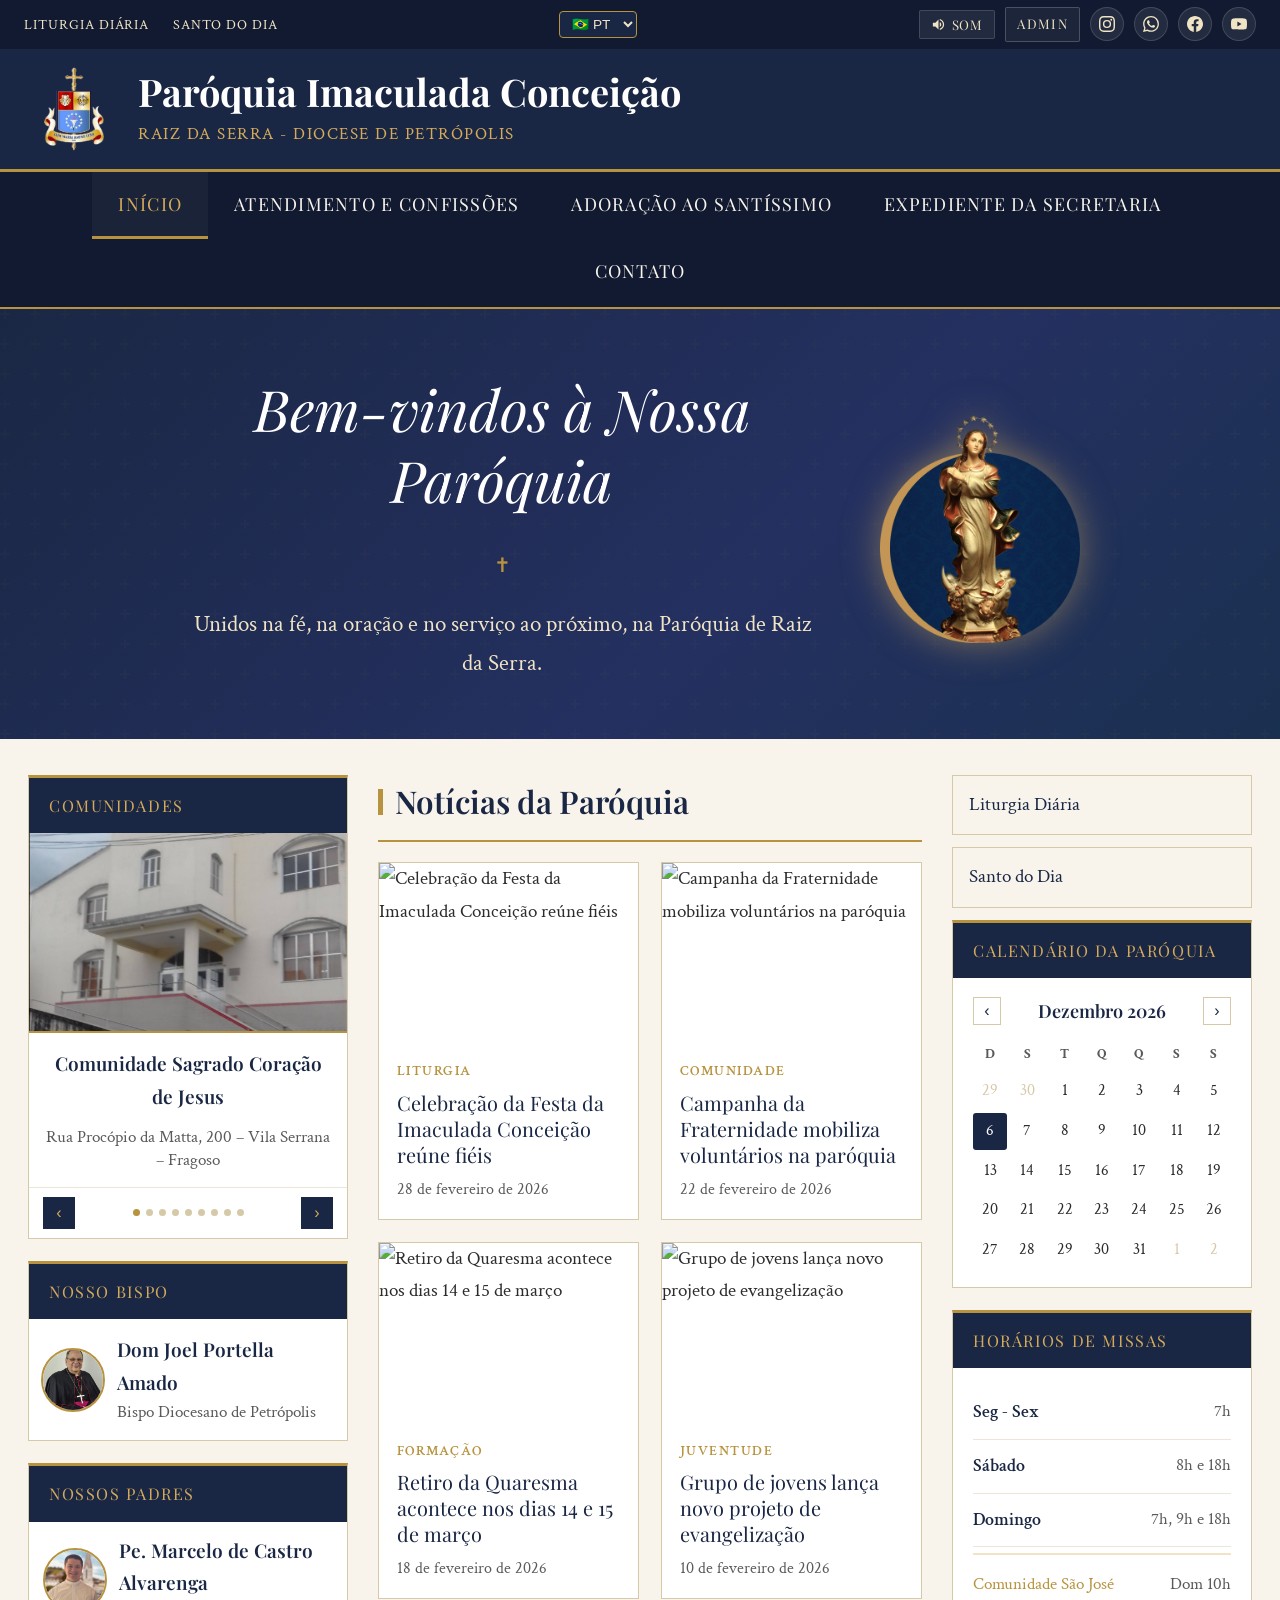
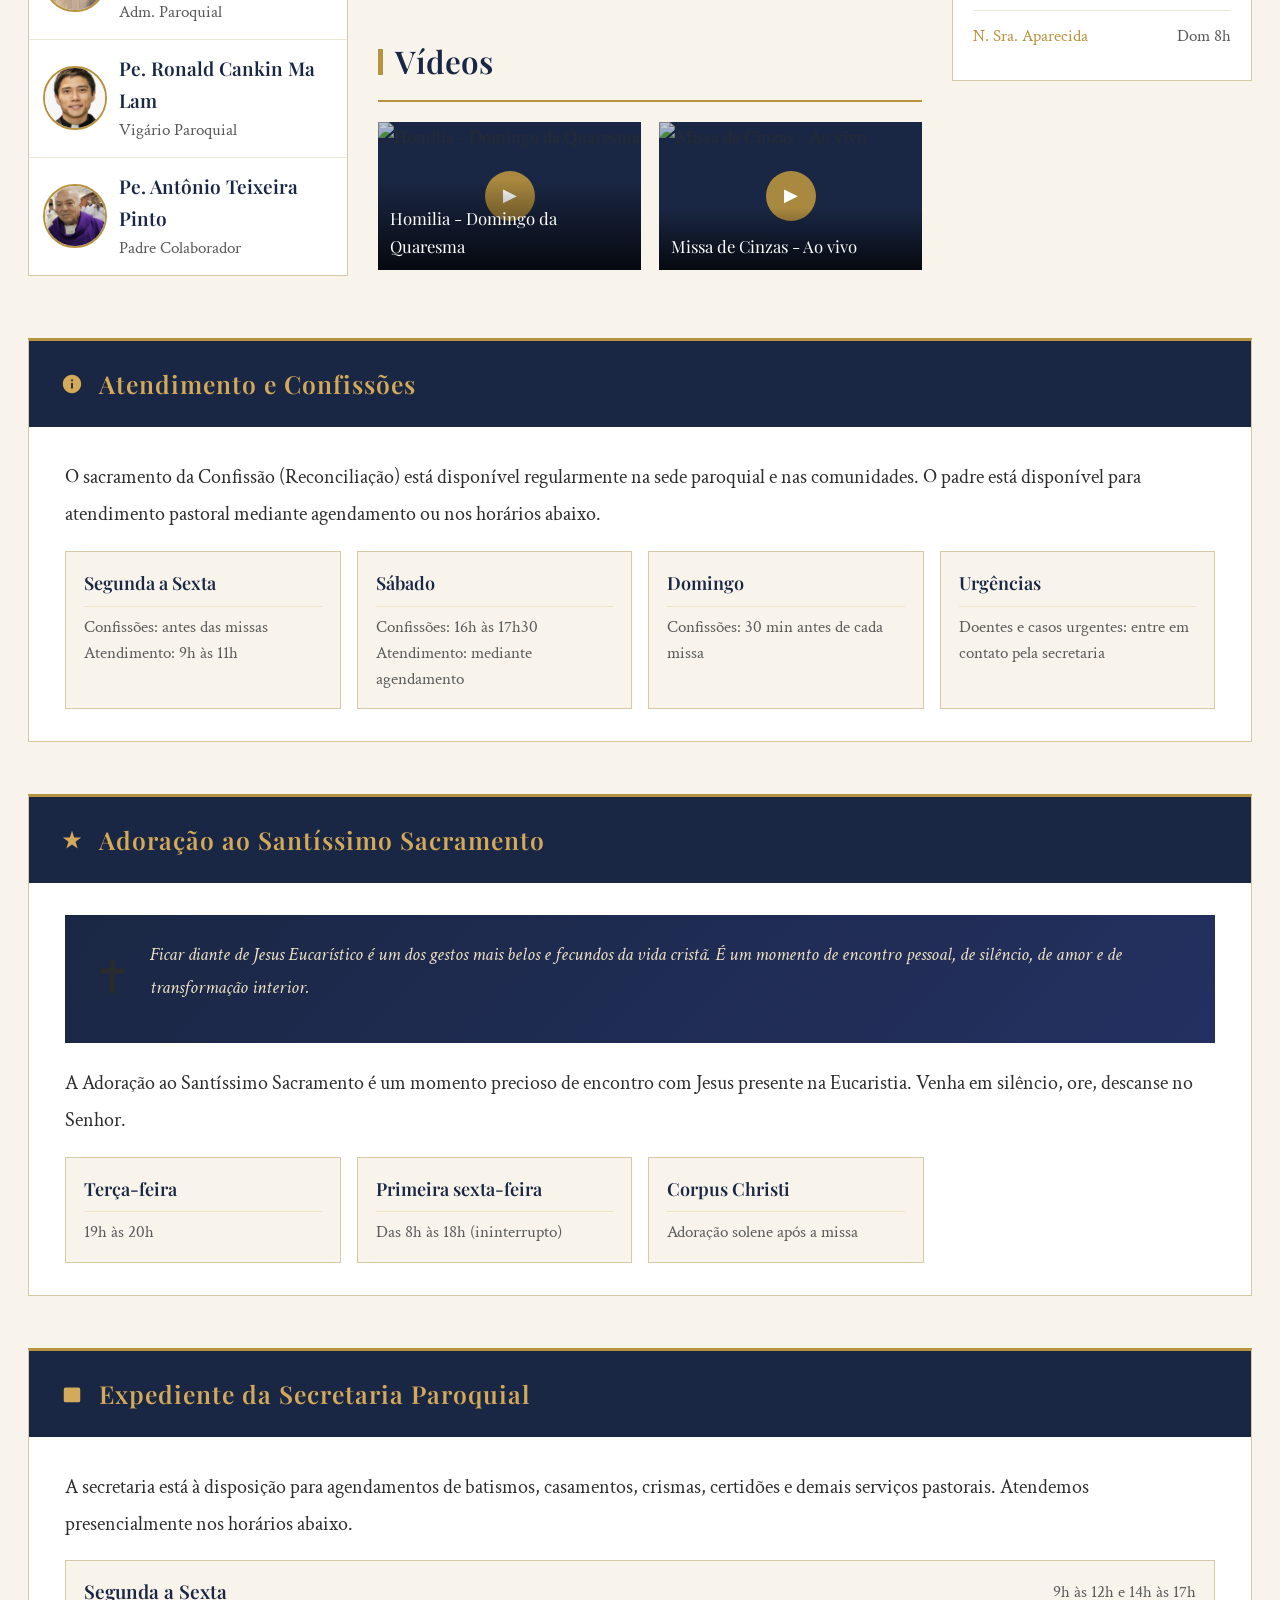
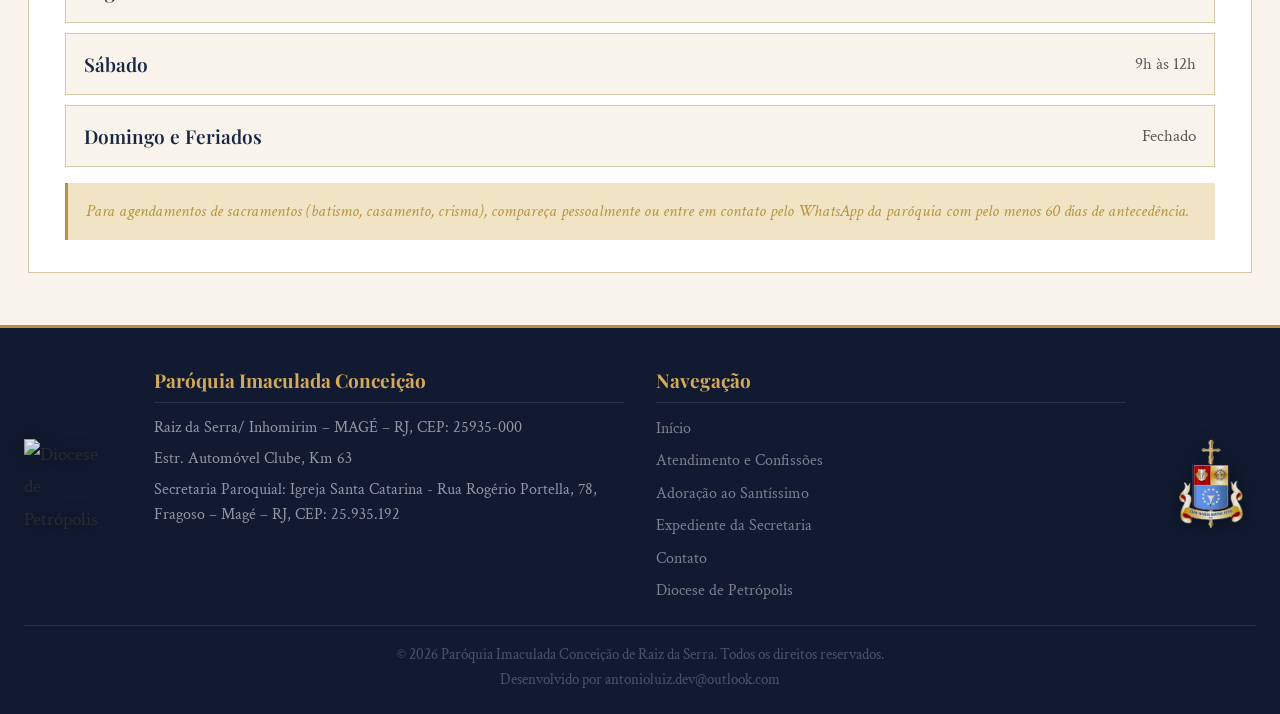
==== commit 398d305d: "Adição de Seletor de idiomas" ====
--- a/index.html
+++ b/index.html
@@ -4,209 +4,81 @@
 <head>
   <meta charset="UTF-8">
   <meta name="viewport" content="width=device-width, initial-scale=1.0">
-
-  <!-- =============================================
-       SEO PRIMÁRIO
-       ============================================= -->
-  <title>Paróquia Imaculada Conceição - Raiz da Serra, Magé - RJ</title>
-  <meta name="description" content="Paróquia Imaculada Conceição de Raiz da Serra, Diocese de Petrópolis. Horários de missas, comunidades, atendimento pastoral, confissões, adoração ao Santíssimo e calendário de eventos. Magé - RJ.">
-  <meta name="keywords" content="paróquia Raiz da Serra, Imaculada Conceição, missa Magé, Diocese de Petrópolis, comunidades católicas, confissões, adoração santíssimo, Inhomirim, Fragoso, Pau Grande">
-  <meta name="author" content="Paróquia Imaculada Conceição de Raiz da Serra">
-  <meta name="robots" content="index, follow, max-image-preview:large, max-snippet:-1, max-video-preview:-1">
-  <link rel="canonical" href="https://paroquiaimaculadaconceicao.com.br/">
-
-  <!-- =============================================
-       OPEN GRAPH (Facebook, WhatsApp, LinkedIn)
-       ============================================= -->
-  <meta property="og:type" content="website">
-  <meta property="og:locale" content="pt_BR">
-  <meta property="og:site_name" content="Paróquia Imaculada Conceição - Raiz da Serra">
-  <meta property="og:url" content="https://paroquiaimaculadaconceicao.com.br/">
-  <meta property="og:title" content="Paróquia Imaculada Conceição - Raiz da Serra, Magé - RJ">
-  <meta property="og:description" content="Horários de missas, comunidades, atendimento pastoral, confissões e eventos. Venha nos visitar em Raiz da Serra, Magé - RJ.">
-  <meta property="og:image" content="https://paroquiaimaculadaconceicao.com.br/assets/BRASAO DA PAROQUIA DE RAIZ DA SERRA.png">
-  <meta property="og:image:width" content="1200">
-  <meta property="og:image:height" content="630">
-  <meta property="og:image:alt" content="Brasão da Paróquia Imaculada Conceição de Raiz da Serra">
-
-  <!-- =============================================
-       TWITTER CARD
-       ============================================= -->
-  <meta name="twitter:card" content="summary_large_image">
-  <meta name="twitter:title" content="Paróquia Imaculada Conceição - Raiz da Serra">
-  <meta name="twitter:description" content="Horários de missas, comunidades, atendimento pastoral e eventos em Raiz da Serra, Magé - RJ.">
-  <meta name="twitter:image" content="https://paroquiaimaculadaconceicao.com.br/assets/BRASAO DA PAROQUIA DE RAIZ DA SERRA.png">
-
-  <!-- =============================================
-       PERFORMANCE E PWA
-       ============================================= -->
-  <meta name="theme-color" content="#1a2744">
-  <meta name="mobile-web-app-capable" content="yes">
-  <meta name="apple-mobile-web-app-capable" content="yes">
-  <meta name="apple-mobile-web-app-status-bar-style" content="black-translucent">
-  <meta name="apple-mobile-web-app-title" content="Paróquia Raiz da Serra">
-
-  <!-- =============================================
-       FAVICONS
-       ============================================= -->
+  <title>Paróquia Imaculada Conceição - Raiz da Serra</title>
+  <link rel="preconnect" href="https://fonts.googleapis.com">
+  <link
+    href="https://fonts.googleapis.com/css2?family=Playfair+Display:ital,wght@0,400;0,600;0,700;1,400&family=Crimson+Text:ital,wght@0,400;0,600;1,400&family=EB+Garamond:wght@400;500&display=swap"
+    rel="stylesheet">
   <link rel="icon" href="./assets/favicon.ico" type="image/x-icon">
   <link rel="icon" type="image/png" sizes="32x32" href="./assets/favicon-32x32.png">
   <link rel="icon" type="image/png" sizes="16x16" href="./assets/favicon-16x16.png">
-  <link rel="apple-touch-icon" href="./assets/BRASAO DA PAROQUIA DE RAIZ DA SERRA.png">
-
-  <!-- =============================================
-       FONTES (preload para performance)
-       ============================================= -->
-  <link rel="preconnect" href="https://fonts.googleapis.com">
-  <link rel="preconnect" href="https://fonts.gstatic.com" crossorigin>
-  <link
-    href="https://fonts.googleapis.com/css2?family=Playfair+Display:ital,wght@0,400;0,600;0,700;1,400&family=Crimson+Text:ital,wght@0,400;0,600;1,400&family=EB+Garamond:wght@400;500&display=swap"
-    rel="stylesheet">
-
   <link rel="stylesheet" href="style.css">
-
-  <!-- =============================================
-       DADOS ESTRUTURADOS (JSON-LD)
-       Google usa isso para o painel de conhecimento
-       ============================================= -->
-  <script type="application/ld+json">
-  {
-    "@context": "https://schema.org",
-    "@type": "Church",
-    "@id": "https://paroquiaimaculadaconceicao.com.br/#church",
-    "name": "Paróquia Imaculada Conceição de Raiz da Serra",
-    "alternateName": "Paróquia Raiz da Serra",
-    "description": "Paróquia Imaculada Conceição de Raiz da Serra, pertencente à Diocese de Petrópolis. Servindo as comunidades de Raiz da Serra, Inhomirim, Fragoso e Pau Grande, em Magé - RJ.",
-    "url": "https://paroquiaimaculadaconceicao.com.br/",
-    "logo": "https://paroquiaimaculadaconceicao.com.br/assets/BRASAO DA PAROQUIA DE RAIZ DA SERRA.png",
-    "image": "https://paroquiaimaculadaconceicao.com.br/assets/BRASAO DA PAROQUIA DE RAIZ DA SERRA.png",
-    "telephone": "+55-21-98563-5966",
-    "address": {
-      "@type": "PostalAddress",
-      "streetAddress": "Estrada do Automóvel Clube, Km 63",
-      "addressLocality": "Raiz da Serra",
-      "addressRegion": "RJ",
-      "postalCode": "25935-000",
-      "addressCountry": "BR"
-    },
-    "geo": {
-      "@type": "GeoCoordinates",
-      "latitude": -22.5080,
-      "longitude": -43.1200
-    },
-    "hasMap": "https://maps.google.com/?q=Paróquia+Imaculada+Conceição+Raiz+da+Serra+Magé+RJ",
-    "sameAs": [
-      "https://www.instagram.com/imaculada_raiz",
-      "https://www.facebook.com/share/1FqEDycX3X/",
-      "https://youtube.com/@nocoracaodaimaculada"
-    ],
-    "parentOrganization": {
-      "@type": "Organization",
-      "name": "Diocese de Petrópolis",
-      "url": "https://diocesepetropolis.com.br"
-    },
-    "openingHoursSpecification": [
-      {
-        "@type": "OpeningHoursSpecification",
-        "dayOfWeek": ["Monday","Tuesday","Wednesday","Thursday","Friday"],
-        "opens": "09:00",
-        "closes": "12:00"
-      },
-      {
-        "@type": "OpeningHoursSpecification",
-        "dayOfWeek": "Saturday",
-        "opens": "09:00",
-        "closes": "12:00"
-      }
-    ],
-    "event": {
-      "@type": "Event",
-      "name": "Missas Semanais",
-      "description": "Missas de segunda a sexta às 7h, sábado às 8h e 18h, domingo às 7h, 9h e 18h.",
-      "location": {
-        "@type": "Place",
-        "name": "Paróquia Imaculada Conceição",
-        "address": {
-          "@type": "PostalAddress",
-          "addressLocality": "Raiz da Serra",
-          "addressRegion": "RJ",
-          "addressCountry": "BR"
-        }
-      }
-    }
-  }
-  </script>
-
-  <!-- BreadcrumbList para o Google -->
-  <script type="application/ld+json">
-  {
-    "@context": "https://schema.org",
-    "@type": "BreadcrumbList",
-    "itemListElement": [
-      {
-        "@type": "ListItem",
-        "position": 1,
-        "name": "Início",
-        "item": "https://paroquiaimaculadaconceicao.com.br/"
-      }
-    ]
-  }
-  </script>
 </head>
 
 <body>
 
   <!-- ÁUDIO AVE MARIA -->
-  <audio id="ave-maria" src="./assets/ave-maria.wav" loop preload="none" aria-hidden="true"></audio>
+  <audio id="ave-maria" src="./assets/ave-maria.wav" loop preload="auto"></audio>
 
   <!-- TOP BAR -->
-  <div class="top-bar" role="complementary" aria-label="Links rápidos e redes sociais">
-    <nav class="top-bar-links" aria-label="Links externos">
-      <a href="https://www.cnbb.org.br/liturgia-diaria/" target="_blank" rel="noopener noreferrer">Liturgia Diária</a>
-      <a href="https://www.vaticannews.va/pt/santo-do-dia.html" target="_blank" rel="noopener noreferrer">Santo do Dia</a>
-    </nav>
-    <div class="top-bar-social" aria-label="Redes sociais e controles">
-      <button class="mute-btn" id="mute-btn" onclick="toggleMute()" aria-label="Silenciar ou ativar música de fundo">
-        <svg id="mute-icon-on" viewBox="0 0 24 24" aria-hidden="true">
-          <path d="M3 9v6h4l5 5V4L7 9H3zm13.5 3c0-1.77-1.02-3.29-2.5-4.03v8.05c1.48-.73 2.5-2.25 2.5-4.02zM14 3.23v2.06c2.89.86 5 3.54 5 6.71s-2.11 5.85-5 6.71v2.06c4.01-.91 7-4.49 7-8.77s-2.99-7.86-7-8.77z" />
-        </svg>
-        <svg id="mute-icon-off" viewBox="0 0 24 24" style="display:none" aria-hidden="true">
-          <path d="M16.5 12c0-1.77-1.02-3.29-2.5-4.03v2.21l2.45 2.45c.03-.2.05-.41.05-.63zm2.5 0c0 .94-.2 1.82-.54 2.64l1.51 1.51C20.63 14.91 21 13.5 21 12c0-4.28-2.99-7.86-7-8.77v2.06c2.89.86 5 3.54 5 6.71zM4.27 3L3 4.27 7.73 9H3v6h4l5 5v-6.73l4.25 4.25c-.67.52-1.42.93-2.25 1.18v2.06c1.38-.31 2.63-.95 3.69-1.81L19.73 21 21 19.73l-9-9L4.27 3zM12 4L9.91 6.09 12 8.18V4z" />
+  <div class="top-bar">
+    <div class="top-bar-links">
+      <a href="https://www.cnbb.org.br/liturgia-diaria/" target="_blank">Liturgia Diária</a>
+      <a href="https://www.vaticannews.va/pt/santo-do-dia.html" target="_blank">Santo do Dia</a>
+    </div>
+    <div class="language-selector">
+      <select id="language-select" onchange="changeLanguage(this.value)" title="Selecionar idioma">
+        <option value="pt">🇧🇷 PT</option>
+        <option value="en">🇺🇸 EN</option>
+        <option value="es">🇪🇸 ES</option>
+        <option value="it">🇮🇹 IT</option>
+      </select>
+    </div>
+    <div class="top-bar-social">
+      <button class="mute-btn" id="mute-btn" onclick="toggleMute()" title="Silenciar/ativar música">
+        <svg id="mute-icon-on" viewBox="0 0 24 24">
+          <path
+            d="M3 9v6h4l5 5V4L7 9H3zm13.5 3c0-1.77-1.02-3.29-2.5-4.03v8.05c1.48-.73 2.5-2.25 2.5-4.02zM14 3.23v2.06c2.89.86 5 3.54 5 6.71s-2.11 5.85-5 6.71v2.06c4.01-.91 7-4.49 7-8.77s-2.99-7.86-7-8.77z" />
+        </svg>
+        <svg id="mute-icon-off" viewBox="0 0 24 24" style="display:none">
+          <path
+            d="M16.5 12c0-1.77-1.02-3.29-2.5-4.03v2.21l2.45 2.45c.03-.2.05-.41.05-.63zm2.5 0c0 .94-.2 1.82-.54 2.64l1.51 1.51C20.63 14.91 21 13.5 21 12c0-4.28-2.99-7.86-7-8.77v2.06c2.89.86 5 3.54 5 6.71zM4.27 3L3 4.27 7.73 9H3v6h4l5 5v-6.73l4.25 4.25c-.67.52-1.42.93-2.25 1.18v2.06c1.38-.31 2.63-.95 3.69-1.81L19.73 21 21 19.73l-9-9L4.27 3zM12 4L9.91 6.09 12 8.18V4z" />
         </svg>
         <span id="mute-label">Som</span>
       </button>
-      <a href="admin.html" class="admin-link" aria-label="Painel de administração">Admin</a>
-      <a id="link-instagram" href="https://www.instagram.com/imaculada_raiz" class="social-icon" title="Instagram da Paróquia" target="_blank" rel="noopener noreferrer" aria-label="Instagram da Paróquia">
-        <svg viewBox="0 0 24 24" aria-hidden="true">
-          <path d="M12 2.163c3.204 0 3.584.012 4.85.07 3.252.148 4.771 1.691 4.919 4.919.058 1.265.069 1.645.069 4.849 0 3.205-.012 3.584-.069 4.849-.149 3.225-1.664 4.771-4.919 4.919-1.266.058-1.644.07-4.85.07-3.204 0-3.584-.012-4.849-.07-3.26-.149-4.771-1.699-4.919-4.92-.058-1.265-.07-1.644-.07-4.849 0-3.204.013-3.583.07-4.849.149-3.227 1.664-4.771 4.919-4.919 1.266-.057 1.645-.069 4.849-.069zM12 0C8.741 0 8.333.014 7.053.072 2.695.272.273 2.69.073 7.052.014 8.333 0 8.741 0 12c0 3.259.014 3.668.072 4.948.2 4.358 2.618 6.78 6.98 6.98C8.333 23.986 8.741 24 12 24c3.259 0 3.668-.014 4.948-.072 4.354-.2 6.782-2.618 6.979-6.98.059-1.28.073-1.689.073-4.948 0-3.259-.014-3.667-.072-4.947-.196-4.354-2.617-6.78-6.979-6.98C15.668.014 15.259 0 12 0zm0 5.838a6.162 6.162 0 100 12.324 6.162 6.162 0 000-12.324zM12 16a4 4 0 110-8 4 4 0 010 8zm6.406-11.845a1.44 1.44 0 100 2.881 1.44 1.44 0 000-2.881z" />
-        </svg>
-      </a>
-      <a id="link-whatsapp" href="https://wa.me/5521985635966" class="social-icon" title="WhatsApp da Paróquia" target="_blank" rel="noopener noreferrer" aria-label="WhatsApp da Paróquia">
-        <svg viewBox="0 0 24 24" aria-hidden="true">
-          <path d="M17.472 14.382c-.297-.149-1.758-.867-2.03-.967-.273-.099-.471-.148-.67.15-.197.297-.767.966-.94 1.164-.173.199-.347.223-.644.075-.297-.15-1.255-.463-2.39-1.475-.883-.788-1.48-1.761-1.653-2.059-.173-.297-.018-.458.13-.606.134-.133.298-.347.446-.52.149-.174.198-.298.298-.497.099-.198.05-.371-.025-.52-.075-.149-.669-1.612-.916-2.207-.242-.579-.487-.5-.669-.51a12.8 12.8 0 00-.57-.01c-.198 0-.52.074-.792.372-.272.297-1.04 1.016-1.04 2.479 0 1.462 1.065 2.875 1.213 3.074.149.198 2.096 3.2 5.077 4.487.709.306 1.262.489 1.694.625.712.227 1.36.195 1.871.118.571-.085 1.758-.719 2.006-1.413.248-.694.248-1.289.173-1.413-.074-.124-.272-.198-.57-.347m-5.421 7.403h-.004a9.87 9.87 0 01-5.031-1.378l-.361-.214-3.741.982.998-3.648-.235-.374a9.86 9.86 0 01-1.51-5.26c.001-5.45 4.436-9.884 9.888-9.884 2.64 0 5.122 1.03 6.988 2.898a9.825 9.825 0 012.893 6.994c-.003 5.45-4.437 9.884-9.885 9.884m8.413-18.297A11.815 11.815 0 0012.05 0C5.495 0 .16 5.335.157 11.892c0 2.096.547 4.142 1.588 5.945L.057 24l6.305-1.654a11.882 11.882 0 005.683 1.448h.005c6.554 0 11.89-5.335 11.893-11.893a11.821 11.821 0 00-3.48-8.413z" />
-        </svg>
-      </a>
-      <a id="link-facebook" href="https://www.facebook.com/share/1FqEDycX3X/" class="social-icon" title="Facebook da Paróquia" target="_blank" rel="noopener noreferrer" aria-label="Facebook da Paróquia">
-        <svg viewBox="0 0 24 24" aria-hidden="true">
-          <path d="M24 12.073c0-6.627-5.373-12-12-12s-12 5.373-12 12c0 5.99 4.388 10.954 10.125 11.854v-8.385H7.078v-3.47h3.047V9.43c0-3.007 1.792-4.669 4.533-4.669 1.312 0 2.686.235 2.686.235v2.953H15.83c-1.491 0-1.956.925-1.956 1.874v2.25h3.328l-.532 3.47h-2.796v8.385C19.612 23.027 24 18.062 24 12.073z" />
-        </svg>
-      </a>
-      <a id="link-youtube" href="https://youtube.com/@nocoracaodaimaculada" class="social-icon" title="YouTube da Paróquia" target="_blank" rel="noopener noreferrer" aria-label="Canal YouTube da Paróquia">
-        <svg viewBox="0 0 24 24" aria-hidden="true">
-          <path d="M23.498 6.186a3.016 3.016 0 00-2.122-2.136C19.505 3.545 12 3.545 12 3.545s-7.505 0-9.377.505A3.017 3.017 0 00.502 6.186C0 8.07 0 12 0 12s0 3.93.502 5.814a3.016 3.016 0 002.122 2.136c1.871.505 9.376.505 9.376.505s7.505 0 9.377-.505a3.015 3.015 0 002.122-2.136C24 15.93 24 12 24 12s0-3.93-.502-5.814zM9.545 15.568V8.432L15.818 12l-6.273 3.568z" />
+      <a href="admin.html" class="admin-link" title="Painel de administração">Admin</a>
+      <a id="link-instagram" href="#" class="social-icon" title="Instagram" target="_blank">
+        <svg viewBox="0 0 24 24">
+          <path
+            d="M12 2.163c3.204 0 3.584.012 4.85.07 3.252.148 4.771 1.691 4.919 4.919.058 1.265.069 1.645.069 4.849 0 3.205-.012 3.584-.069 4.849-.149 3.225-1.664 4.771-4.919 4.919-1.266.058-1.644.07-4.85.07-3.204 0-3.584-.012-4.849-.07-3.26-.149-4.771-1.699-4.919-4.92-.058-1.265-.07-1.644-.07-4.849 0-3.204.013-3.583.07-4.849.149-3.227 1.664-4.771 4.919-4.919 1.266-.057 1.645-.069 4.849-.069zM12 0C8.741 0 8.333.014 7.053.072 2.695.272.273 2.69.073 7.052.014 8.333 0 8.741 0 12c0 3.259.014 3.668.072 4.948.2 4.358 2.618 6.78 6.98 6.98C8.333 23.986 8.741 24 12 24c3.259 0 3.668-.014 4.948-.072 4.354-.2 6.782-2.618 6.979-6.98.059-1.28.073-1.689.073-4.948 0-3.259-.014-3.667-.072-4.947-.196-4.354-2.617-6.78-6.979-6.98C15.668.014 15.259 0 12 0zm0 5.838a6.162 6.162 0 100 12.324 6.162 6.162 0 000-12.324zM12 16a4 4 0 110-8 4 4 0 010 8zm6.406-11.845a1.44 1.44 0 100 2.881 1.44 1.44 0 000-2.881z" />
+        </svg>
+      </a>
+      <a id="link-whatsapp" href="#" class="social-icon" title="WhatsApp" target="_blank">
+        <svg viewBox="0 0 24 24">
+          <path
+            d="M17.472 14.382c-.297-.149-1.758-.867-2.03-.967-.273-.099-.471-.148-.67.15-.197.297-.767.966-.94 1.164-.173.199-.347.223-.644.075-.297-.15-1.255-.463-2.39-1.475-.883-.788-1.48-1.761-1.653-2.059-.173-.297-.018-.458.13-.606.134-.133.298-.347.446-.52.149-.174.198-.298.298-.497.099-.198.05-.371-.025-.52-.075-.149-.669-1.612-.916-2.207-.242-.579-.487-.5-.669-.51a12.8 12.8 0 00-.57-.01c-.198 0-.52.074-.792.372-.272.297-1.04 1.016-1.04 2.479 0 1.462 1.065 2.875 1.213 3.074.149.198 2.096 3.2 5.077 4.487.709.306 1.262.489 1.694.625.712.227 1.36.195 1.871.118.571-.085 1.758-.719 2.006-1.413.248-.694.248-1.289.173-1.413-.074-.124-.272-.198-.57-.347m-5.421 7.403h-.004a9.87 9.87 0 01-5.031-1.378l-.361-.214-3.741.982.998-3.648-.235-.374a9.86 9.86 0 01-1.51-5.26c.001-5.45 4.436-9.884 9.888-9.884 2.64 0 5.122 1.03 6.988 2.898a9.825 9.825 0 012.893 6.994c-.003 5.45-4.437 9.884-9.885 9.884m8.413-18.297A11.815 11.815 0 0012.05 0C5.495 0 .16 5.335.157 11.892c0 2.096.547 4.142 1.588 5.945L.057 24l6.305-1.654a11.882 11.882 0 005.683 1.448h.005c6.554 0 11.89-5.335 11.893-11.893a11.821 11.821 0 00-3.48-8.413z" />
+        </svg>
+      </a>
+      <a id="link-facebook" href="#" class="social-icon" title="Facebook" target="_blank">
+        <svg viewBox="0 0 24 24">
+          <path
+            d="M24 12.073c0-6.627-5.373-12-12-12s-12 5.373-12 12c0 5.99 4.388 10.954 10.125 11.854v-8.385H7.078v-3.47h3.047V9.43c0-3.007 1.792-4.669 4.533-4.669 1.312 0 2.686.235 2.686.235v2.953H15.83c-1.491 0-1.956.925-1.956 1.874v2.25h3.328l-.532 3.47h-2.796v8.385C19.612 23.027 24 18.062 24 12.073z" />
+        </svg>
+      </a>
+      <a id="link-youtube" href="#" class="social-icon" title="YouTube" target="_blank">
+        <svg viewBox="0 0 24 24">
+          <path
+            d="M23.498 6.186a3.016 3.016 0 00-2.122-2.136C19.505 3.545 12 3.545 12 3.545s-7.505 0-9.377.505A3.017 3.017 0 00.502 6.186C0 8.07 0 12 0 12s0 3.93.502 5.814a3.016 3.016 0 002.122 2.136c1.871.505 9.376.505 9.376.505s7.505 0 9.377-.505a3.015 3.015 0 002.122-2.136C24 15.93 24 12 24 12s0-3.93-.502-5.814zM9.545 15.568V8.432L15.818 12l-6.273 3.568z" />
         </svg>
       </a>
     </div>
   </div>
 
   <!-- HEADER -->
-  <header role="banner">
+  <header>
     <div class="header-inner">
       <div class="header-logo">
-        <img src="./assets/BRASAO DA PAROQUIA DE RAIZ DA SERRA.png"
-             alt="Brasão da Paróquia Imaculada Conceição de Raiz da Serra"
-             width="84" height="84"
-             loading="eager">
+        <img src="./assets/BRASAO DA PAROQUIA DE RAIZ DA SERRA.png" alt="Brasão da Paróquia">
       </div>
       <div class="header-title">
         <h1>Paróquia Imaculada Conceição</h1>
@@ -216,69 +88,67 @@
   </header>
 
   <!-- NAV -->
-  <nav role="navigation" aria-label="Menu principal">
+  <nav>
     <div class="nav-inner">
       <a href="#" class="active" onclick="scrollToTop(event)">Início</a>
       <a href="#sec-atendimento" onclick="navScroll(event,'sec-atendimento')">Atendimento e Confissões</a>
       <a href="#sec-adoracao" onclick="navScroll(event,'sec-adoracao')">Adoração ao Santíssimo</a>
-      <a href="#sec-expediente" onclick="navScroll(event,'sec-expediente')">Expediente</a>
+      <a href="#sec-expediente" onclick="navScroll(event,'sec-expediente')">Expediente da Secretaria</a>
       <a href="#" onclick="openContactModal(event)">Contato</a>
     </div>
   </nav>
 
   <!-- HERO -->
-  <section class="hero" aria-label="Boas-vindas">
+  <div class="hero">
     <div class="hero-inner">
       <div class="hero-content">
         <h2>Bem-vindos à Nossa Paróquia</h2>
-        <div class="hero-divider" aria-hidden="true"><span class="hero-cross">✝</span></div>
+        <div class="hero-divider"><span class="hero-cross">✝</span></div>
         <p>Unidos na fé, na oração e no serviço ao próximo, na Paróquia de Raiz da Serra.</p>
       </div>
       <div class="hero-image-wrap">
-        <img class="hero-img"
-             src="./assets/imaculada-conceicao.png"
-             alt="Nossa Senhora Imaculada Conceição, padroeira da paróquia"
-             width="200" height="280"
-             loading="eager">
-      </div>
-    </div>
-  </section>
+        <img class="hero-img" src="./assets/imaculada-conceicao.png" alt="Nossa Senhora Imaculada Conceição">
+      </div>
+    </div>
+  </div>
 
   <!-- MAIN LAYOUT -->
   <div class="layout">
 
     <!-- ASIDE LEFT -->
-    <aside aria-label="Comunidades, bispo e padres">
-      <div class="widget" role="region" aria-label="Comunidades da Paróquia">
-        <div class="widget-title">
-          <svg viewBox="0 0 24 24" aria-hidden="true">
-            <path d="M17 20h5v-2a3 3 0 00-5.356-1.857M17 20H7m10 0v-2c0-.656-.126-1.283-.356-1.857M7 20H2v-2a3 3 0 015.356-1.857M7 20v-2c0-.656.126-1.283.356-1.857m0 0a5.002 5.002 0 019.288 0M15 7a3 3 0 11-6 0 3 3 0 016 0z" />
+    <aside>
+      <div class="widget">
+        <div class="widget-title">
+          <svg viewBox="0 0 24 24">
+            <path
+              d="M17 20h5v-2a3 3 0 00-5.356-1.857M17 20H7m10 0v-2c0-.656-.126-1.283-.356-1.857M7 20H2v-2a3 3 0 015.356-1.857M7 20v-2c0-.656.126-1.283.356-1.857m0 0a5.002 5.002 0 019.288 0M15 7a3 3 0 11-6 0 3 3 0 016 0z" />
           </svg>
           Comunidades
         </div>
-        <div class="carousel-wrap" role="region" aria-label="Carrossel de comunidades" aria-live="polite">
+        <div class="carousel-wrap">
           <div class="carousel-track" id="track-comunidades"></div>
-          <div class="carousel-nav" aria-label="Navegação do carrossel">
-            <button class="carousel-btn" onclick="prevSlide('comunidades')" aria-label="Comunidade anterior">&#8249;</button>
-            <div class="carousel-dots" id="dots-comunidades" role="tablist" aria-label="Selecionar comunidade"></div>
-            <button class="carousel-btn" onclick="nextSlide('comunidades')" aria-label="Próxima comunidade">&#8250;</button>
+          <div class="carousel-nav">
+            <button class="carousel-btn" onclick="prevSlide('comunidades')">&#8249;</button>
+            <div class="carousel-dots" id="dots-comunidades"></div>
+            <button class="carousel-btn" onclick="nextSlide('comunidades')">&#8250;</button>
           </div>
         </div>
       </div>
 
-      <div class="widget" role="region" aria-label="Nosso Bispo">
-        <div class="widget-title">
-          <svg viewBox="0 0 24 24" aria-hidden="true">
-            <path d="M12 2C9.243 2 7 4.243 7 7s2.243 5 5 5 5-2.243 5-5-2.243-5-5-5zM12 14c-5.33 0-8 2.686-8 4v1h16v-1c0-1.314-2.67-4-8-4z" />
+      <div class="widget">
+        <div class="widget-title">
+          <svg viewBox="0 0 24 24">
+            <path
+              d="M12 2C9.243 2 7 4.243 7 7s2.243 5 5 5 5-2.243 5-5-2.243-5-5-5zM12 14c-5.33 0-8 2.686-8 4v1h16v-1c0-1.314-2.67-4-8-4z" />
           </svg>
           Nosso Bispo
         </div>
         <div id="bispo-container"></div>
       </div>
 
-      <div class="widget" role="region" aria-label="Nossos Padres">
-        <div class="widget-title">
-          <svg viewBox="0 0 24 24" aria-hidden="true">
+      <div class="widget">
+        <div class="widget-title">
+          <svg viewBox="0 0 24 24">
             <path d="M16 7a4 4 0 11-8 0 4 4 0 018 0zM12 14a7 7 0 00-7 7h14a7 7 0 00-7-7z" />
           </svg>
           Nossos Padres
@@ -288,20 +158,20 @@
     </aside>
 
     <!-- MAIN -->
-    <main role="main">
-      <h2 class="section-title">Notícias da Paróquia</h2>
-      <div class="news-grid" id="news-grid" aria-label="Notícias"></div>
-
-      <h2 class="section-title">Vídeos</h2>
-      <div class="video-grid" id="video-grid" aria-label="Vídeos da Paróquia"></div>
+    <main>
+      <div class="section-title">Notícias da Paróquia</div>
+      <div class="news-grid" id="news-grid"></div>
+      <div class="section-title">Vídeos</div>
+      <div class="video-grid" id="video-grid"></div>
     </main>
 
     <!-- ASIDE RIGHT -->
-    <aside aria-label="Links, calendário e horários de missas">
-      <a class="aside-link" href="https://www.cnbb.org.br/liturgia-diaria/" target="_blank" rel="noopener noreferrer" aria-label="Liturgia Diária - CNBB">
-        <div class="aside-link-icon" aria-hidden="true">
-          <svg viewBox="0 0 24 24">
-            <path d="M12 6.253v13m0-13C10.832 5.477 9.246 5 7.5 5S4.168 5.477 3 6.253v13C4.168 18.477 5.754 18 7.5 18s3.332.477 4.5 1.253m0-13C13.168 5.477 14.754 5 16.5 5c1.747 0 3.332.477 4.5 1.253v13C19.832 18.477 18.247 18 16.5 18c-1.746 0-3.332.477-4.5 1.253" />
+    <aside>
+      <a class="aside-link" href="https://www.cnbb.org.br/liturgia-diaria/" target="_blank">
+        <div class="aside-link-icon">
+          <svg viewBox="0 0 24 24">
+            <path
+              d="M12 6.253v13m0-13C10.832 5.477 9.246 5 7.5 5S4.168 5.477 3 6.253v13C4.168 18.477 5.754 18 7.5 18s3.332.477 4.5 1.253m0-13C13.168 5.477 14.754 5 16.5 5c1.747 0 3.332.477 4.5 1.253v13C19.832 18.477 18.247 18 16.5 18c-1.746 0-3.332.477-4.5 1.253" />
           </svg>
         </div>
         <div class="aside-link-text">
@@ -309,10 +179,11 @@
           <div class="sub">Leituras do dia</div>
         </div>
       </a>
-      <a class="aside-link" href="https://www.vaticannews.va/pt/santo-do-dia.html" target="_blank" rel="noopener noreferrer" aria-label="Santo do Dia - Vatican News">
-        <div class="aside-link-icon" aria-hidden="true">
-          <svg viewBox="0 0 24 24">
-            <path d="M11.049 2.927c.3-.921 1.603-.921 1.902 0l1.519 4.674a1 1 0 00.95.69h4.915c.969 0 1.371 1.24.588 1.81l-3.976 2.888a1 1 0 00-.363 1.118l1.518 4.674c.3.922-.755 1.688-1.538 1.118l-3.976-2.888a1 1 0 00-1.176 0l-3.976 2.888c-.783.57-1.838-.197-1.538-1.118l1.518-4.674a1 1 0 00-.363-1.118l-3.976-2.888c-.784-.57-.38-1.81.588-1.81h4.914a1 1 0 00.951-.69l1.519-4.674z" />
+      <a class="aside-link" href="https://www.vaticannews.va/pt/santo-do-dia.html" target="_blank">
+        <div class="aside-link-icon">
+          <svg viewBox="0 0 24 24">
+            <path
+              d="M11.049 2.927c.3-.921 1.603-.921 1.902 0l1.519 4.674a1 1 0 00.95.69h4.915c.969 0 1.371 1.24.588 1.81l-3.976 2.888a1 1 0 00-.363 1.118l1.518 4.674c.3.922-.755 1.688-1.538 1.118l-3.976-2.888a1 1 0 00-1.176 0l-3.976 2.888c-.783.57-1.838-.197-1.538-1.118l1.518-4.674a1 1 0 00-.363-1.118l-3.976-2.888c-.784-.57-.38-1.81.588-1.81h4.914a1 1 0 00.951-.69l1.519-4.674z" />
           </svg>
         </div>
         <div class="aside-link-text">
@@ -321,26 +192,26 @@
         </div>
       </a>
 
-      <div class="widget" role="region" aria-label="Calendário da Paróquia">
-        <div class="widget-title">
-          <svg viewBox="0 0 24 24" aria-hidden="true">
+      <div class="widget">
+        <div class="widget-title">
+          <svg viewBox="0 0 24 24">
             <path d="M8 7V3m8 4V3m-9 8h10M5 21h14a2 2 0 002-2V7a2 2 0 00-2-2H5a2 2 0 00-2 2v12a2 2 0 002 2z" />
           </svg>
           Calendário da Paróquia
         </div>
         <div class="widget-body">
-          <div class="cal-nav" aria-label="Navegação do calendário">
-            <button onclick="changeMonth(-1)" aria-label="Mês anterior">&#8249;</button>
-            <span class="cal-month-name" id="cal-month-name" aria-live="polite"></span>
-            <button onclick="changeMonth(1)" aria-label="Próximo mês">&#8250;</button>
+          <div class="cal-nav">
+            <button onclick="changeMonth(-1)">&#8249;</button>
+            <span class="cal-month-name" id="cal-month-name"></span>
+            <button onclick="changeMonth(1)">&#8250;</button>
           </div>
-          <div class="calendar-grid" id="cal-grid" role="grid" aria-label="Calendário"></div>
-        </div>
-      </div>
-
-      <div class="widget" role="region" aria-label="Horários de Missas">
-        <div class="widget-title">
-          <svg viewBox="0 0 24 24" aria-hidden="true">
+          <div class="calendar-grid" id="cal-grid"></div>
+        </div>
+      </div>
+
+      <div class="widget">
+        <div class="widget-title">
+          <svg viewBox="0 0 24 24">
             <path d="M12 8v4l3 3m6-3a9 9 0 11-18 0 9 9 0 0118 0z" />
           </svg>
           Horários de Missas
@@ -352,132 +223,127 @@
   </div><!-- /layout -->
 
   <!-- SEÇÃO: ATENDIMENTO E CONFISSÕES -->
-  <section class="body-section" id="sec-atendimento" aria-labelledby="titulo-atendimento">
+  <div class="body-section" id="sec-atendimento">
     <div class="body-section-inner">
       <div class="body-section-header">
-        <svg viewBox="0 0 24 24" aria-hidden="true">
-          <path d="M12 22C6.477 22 2 17.523 2 12S6.477 2 12 2s10 4.477 10 10-4.477 10-10 10zm-1-11v6h2v-6h-2zm0-4v2h2V7h-2z" />
-        </svg>
-        <h2 id="titulo-atendimento">Atendimento e Confissões</h2>
-      </div>
-      <div class="body-section-body" id="sec-atendimento-body"></div>
-    </div>
-  </section>
+        <svg viewBox="0 0 24 24">
+          <path
+            d="M12 22C6.477 22 2 17.523 2 12S6.477 2 12 2s10 4.477 10 10-4.477 10-10 10zm-1-11v6h2v-6h-2zm0-4v2h2V7h-2z" />
+        </svg>
+        <h2>Atendimento e Confissões</h2>
+      </div>
+      <div class="body-section-body" id="sec-atendimento-body">
+        <!-- preenchido pelo JS -->
+      </div>
+    </div>
+  </div>
 
   <!-- SEÇÃO: ADORAÇÃO AO SANTÍSSIMO -->
-  <section class="body-section" id="sec-adoracao" aria-labelledby="titulo-adoracao">
+  <div class="body-section" id="sec-adoracao">
     <div class="body-section-inner">
       <div class="body-section-header">
-        <svg viewBox="0 0 24 24" aria-hidden="true">
+        <svg viewBox="0 0 24 24">
           <path d="M12 2l2.4 7.4H22l-6.2 4.5 2.4 7.4L12 17l-6.2 4.3 2.4-7.4L2 9.4h7.6z" />
         </svg>
-        <h2 id="titulo-adoracao">Adoração ao Santíssimo Sacramento</h2>
-      </div>
-      <div class="body-section-body" id="sec-adoracao-body"></div>
-    </div>
-  </section>
+        <h2>Adoração ao Santíssimo Sacramento</h2>
+      </div>
+      <div class="body-section-body" id="sec-adoracao-body">
+        <!-- preenchido pelo JS -->
+      </div>
+    </div>
+  </div>
 
   <!-- SEÇÃO: EXPEDIENTE DA SECRETARIA -->
-  <section class="body-section" id="sec-expediente" aria-labelledby="titulo-expediente">
+  <div class="body-section" id="sec-expediente">
     <div class="body-section-inner">
       <div class="body-section-header">
-        <svg viewBox="0 0 24 24" aria-hidden="true">
+        <svg viewBox="0 0 24 24">
           <path d="M8 7V3m8 4V3m-9 8h10M5 21h14a2 2 0 002-2V7a2 2 0 00-2-2H5a2 2 0 00-2 2v12a2 2 0 002 2z" />
         </svg>
-        <h2 id="titulo-expediente">Expediente da Secretaria Paroquial</h2>
-      </div>
-      <div class="body-section-body" id="sec-expediente-body"></div>
-    </div>
-  </section>
+        <h2>Expediente da Secretaria Paroquial</h2>
+      </div>
+      <div class="body-section-body" id="sec-expediente-body">
+        <!-- preenchido pelo JS -->
+      </div>
+    </div>
+  </div>
 
   <!-- FOOTER -->
-  <footer role="contentinfo">
+  <footer>
     <div class="footer-inner">
       <div class="footer-logo-area">
-        <img src="./assets/BRASAO DA DIOCESE DE PETROPOLIS.png"
-             alt="Brasão da Diocese de Petrópolis"
-             width="90" height="90"
-             loading="lazy">
+        <img src="./assets/BRASAO DA DIOCESE DE PETROPOLIS.png" alt="Diocese de Petrópolis">
       </div>
       <div class="footer-middle">
         <div class="footer-col">
-          <h3>Paróquia Imaculada Conceição</h3>
-          <p id="footer-cidade">Raiz da Serra/ Inhomirim, Magé - RJ</p>
+          <h4>Paróquia Imaculada Conceição</h4>
+          <p id="footer-cidade">Raiz da Serra/ Inhomirim – MAGÉ – RJ</p>
           <p id="footer-endereco">Estr. Automóvel Clube, Km 63</p>
-          <p id="footer-secretaria">Secretaria: Rua Rogério Portella, 78, Fragoso</p>
+          <p id="footer-secretaria">Secretaria: Rua Rogério Portella, 78, Fragoso – Magé</p>
         </div>
         <div class="footer-col">
-          <h3>Navegação</h3>
-          <nav class="footer-links" aria-label="Links do rodapé">
+          <h4>Navegação</h4>
+          <div class="footer-links">
             <a href="#" onclick="scrollToTop(event)">Início</a>
             <a href="#sec-atendimento" onclick="navScroll(event,'sec-atendimento')">Atendimento e Confissões</a>
             <a href="#sec-adoracao" onclick="navScroll(event,'sec-adoracao')">Adoração ao Santíssimo</a>
             <a href="#sec-expediente" onclick="navScroll(event,'sec-expediente')">Expediente da Secretaria</a>
             <a href="#" onclick="openContactModal(event)">Contato</a>
-            <a href="https://diocesepetropolis.com.br" target="_blank" rel="noopener noreferrer">Diocese de Petrópolis</a>
-          </nav>
+            <a href="https://diocesepetropolis.com.br" target="_blank">Diocese de Petrópolis</a>
+          </div>
         </div>
       </div>
       <div class="footer-logo-area">
-        <img src="./assets/BRASAO DA PAROQUIA DE RAIZ DA SERRA.png"
-             alt="Brasão da Paróquia Imaculada Conceição de Raiz da Serra"
-             width="90" height="90"
-             loading="lazy">
+        <img src="./assets/BRASAO DA PAROQUIA DE RAIZ DA SERRA.png" alt="Paróquia Imaculada Conceição">
       </div>
     </div>
     <div class="footer-bottom">
-      <p>&copy; 2026 Paróquia Imaculada Conceição de Raiz da Serra. Todos os direitos reservados.</p>
-      <p>Desenvolvido por antonioluiz.dev@outlook.com</p>
+      &copy; 2026 Paróquia Imaculada Conceição de Raiz da Serra. Todos os direitos reservados.
+      <br>Desenvolvido por antonioluiz.dev@outlook.com
     </div>
   </footer>
 
-  <!-- MODAL GERAL (comunidades, padres, bispo) -->
-  <div class="modal-overlay" id="modal-overlay" onclick="closeModalOverlay(event)" role="dialog" aria-modal="true" aria-labelledby="modal-title-main">
+  <!-- MODAL GERAL -->
+  <div class="modal-overlay" id="modal-overlay" onclick="closeModalOverlay(event)">
     <div class="modal">
-      <button class="modal-close" onclick="closeModal('modal-overlay')" aria-label="Fechar janela">&#10005;</button>
-      <img class="modal-img" id="modal-img" src="" alt="" loading="lazy">
+      <button class="modal-close" onclick="closeModal('modal-overlay')">&#10005;</button>
+      <img class="modal-img" id="modal-img" src="" alt="">
       <div class="modal-content" id="modal-body"></div>
     </div>
   </div>
 
   <!-- MODAL CONTATO -->
-  <div class="modal-overlay" id="contact-overlay" onclick="closeContactOverlay(event)" role="dialog" aria-modal="true" aria-labelledby="contact-title">
+  <div class="modal-overlay" id="contact-overlay" onclick="closeContactOverlay(event)">
     <div class="modal contact-modal">
-      <button class="modal-close" onclick="closeModal('contact-overlay')" aria-label="Fechar formulário de contato">&#10005;</button>
+      <button class="modal-close" onclick="closeModal('contact-overlay')">&#10005;</button>
       <div class="modal-content">
-        <h2 id="contact-title">Entre em Contato</h2>
+        <h2>Entre em Contato</h2>
         <div id="contact-form-wrap">
-          <div class="form-group">
-            <label for="contact-nome">Nome</label>
-            <input type="text" id="contact-nome" placeholder="Seu nome completo" autocomplete="name">
-          </div>
-          <div class="form-group">
-            <label for="contact-email">E-mail</label>
-            <input type="email" id="contact-email" placeholder="seu@email.com" autocomplete="email">
-          </div>
-          <div class="form-group">
-            <label for="contact-tel">Telefone</label>
-            <input type="tel" id="contact-tel" placeholder="(24) 99999-9999" autocomplete="tel">
-          </div>
-          <div class="form-group">
-            <label for="contact-msg">Mensagem</label>
-            <textarea id="contact-msg" placeholder="Escreva sua mensagem..."></textarea>
-          </div>
+          <div class="form-group"><label>Nome</label><input type="text" id="contact-nome"
+              placeholder="Seu nome completo"></div>
+          <div class="form-group"><label>E-mail</label><input type="email" id="contact-email"
+              placeholder="seu@email.com"></div>
+          <div class="form-group"><label>Telefone</label><input type="tel" id="contact-tel"
+              placeholder="(24) 99999-9999"></div>
+          <div class="form-group"><label>Mensagem</label><textarea id="contact-msg"
+              placeholder="Escreva sua mensagem..."></textarea></div>
           <button class="btn-send" onclick="enviarContato()">Enviar Mensagem</button>
         </div>
-        <div id="contact-success" class="form-success" style="display:none;" role="alert">
-          <span aria-hidden="true">✝</span>
+        <div id="contact-success" class="form-success" style="display:none;">
+          <span>✝</span>
           Mensagem recebida com sucesso!<br>
-          <small style="font-family:Crimson Text,serif;font-size:.88rem;color:#5a5a5a;margin-top:8px;display:block;">Entraremos em contato em breve.</small>
+          <small
+            style="font-family:Crimson Text,serif;font-size:.88rem;color:#5a5a5a;margin-top:8px;display:block;">Entraremos
+            em contato em breve.</small>
         </div>
       </div>
     </div>
   </div>
 
   <!-- MODAL EVENTO CALENDÁRIO -->
-  <div class="modal-overlay" id="cal-event-overlay" onclick="closeCalEventOverlay(event)" role="dialog" aria-modal="true" aria-labelledby="cal-event-title">
+  <div class="modal-overlay" id="cal-event-overlay" onclick="closeCalEventOverlay(event)">
     <div class="modal cal-event-modal">
-      <button class="modal-close" onclick="closeModal('cal-event-overlay')" aria-label="Fechar detalhes do evento">&#10005;</button>
+      <button class="modal-close" onclick="closeModal('cal-event-overlay')">&#10005;</button>
       <div class="modal-content">
         <div class="cal-event-date" id="cal-event-date"></div>
         <h2 id="cal-event-title">Evento</h2>
@@ -489,4 +355,4 @@
   <script src="script.js"></script>
 </body>
 
-</html>
+</html>
--- a/style.css
+++ b/style.css
@@ -1,7 +1,3 @@
-/* ============================================================
-   RESET E VARIÁVEIS
-   ============================================================ */
-
 *,
 *::before,
 *::after {
@@ -26,9 +22,7 @@
 }
 
 html {
-  font-size: 16px;
-  -webkit-text-size-adjust: 100%;
-  scroll-behavior: smooth;
+  font-size: 19px;
 }
 
 body {
@@ -48,22 +42,13 @@
   display: block;
 }
 
-/* ============================================================
-   TOP BAR - mobile first
-   ============================================================ */
-
+/* ============ TOP BAR ============ */
 .top-bar {
   background: var(--navy-dark);
-  padding: 6px 14px;
+  padding: 7px 24px;
   display: flex;
   justify-content: space-between;
   align-items: center;
-  flex-wrap: wrap;
-  gap: 8px;
-}
-
-.top-bar-links {
-  display: none; /* oculto em mobile, aparece em tablets */
 }
 
 .top-bar-links a {
@@ -79,13 +64,36 @@
   color: var(--gold-light);
 }
 
+.language-selector {
+  margin-right: 20px;
+}
+
+.language-selector select {
+  background: var(--navy);
+  color: var(--gold-pale);
+  border: 1px solid var(--gold);
+  border-radius: 4px;
+  padding: 4px 8px;
+  font-size: .72rem;
+  cursor: pointer;
+  transition: all .2s;
+}
+
+.language-selector select:hover {
+  background: var(--gold);
+  color: var(--white);
+}
+
+.language-selector select:focus {
+  outline: none;
+  box-shadow: 0 0 0 2px rgba(184, 147, 63, 0.3);
+}
+
 .top-bar-social {
   display: flex;
-  gap: 8px;
+  gap: 10px;
   align-items: center;
   flex-wrap: wrap;
-  width: 100%;
-  justify-content: center;
 }
 
 .social-icon {
@@ -162,10 +170,7 @@
   flex-shrink: 0;
 }
 
-/* ============================================================
-   HEADER - mobile first
-   ============================================================ */
-
+/* ============ HEADER ============ */
 header {
   background: var(--navy);
   border-bottom: 3px solid var(--gold);
@@ -174,15 +179,15 @@
 .header-inner {
   max-width: var(--max-w);
   margin: 0 auto;
-  padding: 12px 16px;
-  display: flex;
-  align-items: center;
-  gap: 14px;
+  padding: 18px 32px;
+  display: flex;
+  align-items: center;
+  gap: 22px;
 }
 
 .header-logo {
-  width: 56px;
-  height: 56px;
+  width: 84px;
+  height: 84px;
   flex-shrink: 0;
   display: flex;
   align-items: center;
@@ -190,67 +195,57 @@
 }
 
 .header-logo img {
-  width: 56px;
-  height: 56px;
+  width: 84px;
+  height: 84px;
   object-fit: contain;
 }
 
 .header-title h1 {
   font-family: 'Playfair Display', Georgia, serif;
-  font-size: 1.25rem;
+  font-size: 2rem;
   font-weight: 700;
   color: var(--white);
   line-height: 1.2;
 }
 
 .header-title p {
-  font-size: .75rem;
+  font-size: .88rem;
   color: var(--gold-light);
   letter-spacing: .09em;
   text-transform: uppercase;
-  margin-top: 4px;
-}
-
-/* ============================================================
-   NAV - mobile first
-   ============================================================ */
-
+  margin-top: 5px;
+}
+
+/* ============ NAV ============ */
 nav {
   background: var(--navy-dark);
   border-bottom: 2px solid var(--gold);
   position: sticky;
   top: 0;
   z-index: 200;
-  overflow-x: auto;
-  -webkit-overflow-scrolling: touch;
-}
-
-/* esconde barra de scroll no nav */
-nav::-webkit-scrollbar {
-  height: 0;
 }
 
 .nav-inner {
   max-width: var(--max-w);
   margin: 0 auto;
   display: flex;
-  padding: 0 8px;
-  white-space: nowrap;
+  justify-content: center;
+  padding: 0 24px;
+  flex-wrap: wrap;
 }
 
 nav a {
   display: block;
-  padding: 13px 14px;
+  padding: 17px 26px;
   color: var(--cream);
   font-family: 'Playfair Display', serif;
-  font-size: .78rem;
-  letter-spacing: .06em;
+  font-size: .95rem;
+  letter-spacing: .07em;
   text-transform: uppercase;
   transition: color .2s, background .2s;
   border-bottom: 3px solid transparent;
   cursor: pointer;
   white-space: nowrap;
-  flex-shrink: 0;
 }
 
 nav a:hover,
@@ -260,13 +255,10 @@
   background: rgba(255, 255, 255, .04);
 }
 
-/* ============================================================
-   HERO - mobile first
-   ============================================================ */
-
+/* ============ HERO ============ */
 .hero {
   background: linear-gradient(135deg, var(--navy) 0%, #243060 60%, #1a3050 100%);
-  padding: 36px 16px 32px;
+  padding: 64px 32px 56px;
   position: relative;
   overflow: hidden;
 }
@@ -285,38 +277,9 @@
   position: relative;
   z-index: 1;
   display: flex;
-  flex-direction: column;
-  align-items: center;
-  gap: 24px;
-}
-
-.hero-image-wrap {
-  width: 130px;
-  display: flex;
   align-items: center;
   justify-content: center;
-  position: relative;
-  order: -1;
-}
-
-.hero-image-wrap::before {
-  content: '';
-  position: absolute;
-  width: 120px;
-  height: 120px;
-  border-radius: 50%;
-  background: radial-gradient(ellipse, rgba(184, 147, 63, .35) 0%, transparent 70%);
-  animation: heroGlow 3s ease-in-out infinite alternate;
-}
-
-.hero-img {
-  width: 120px;
-  height: auto;
-  object-fit: contain;
-  filter: drop-shadow(0 0 14px rgba(212, 170, 90, .5));
-  animation: heroEntrance .9s ease-out both;
-  position: relative;
-  z-index: 1;
+  gap: 56px;
 }
 
 .hero-content {
@@ -329,18 +292,18 @@
 
 .hero h2 {
   font-family: 'Playfair Display', serif;
-  font-size: 1.7rem;
+  font-size: 3rem;
   color: var(--white);
   font-weight: 400;
   font-style: italic;
-  margin-bottom: 12px;
+  margin-bottom: 14px;
   line-height: 1.25;
 }
 
 .hero p {
   color: var(--gold-pale);
-  font-size: 1rem;
-  max-width: 560px;
+  font-size: 1.2rem;
+  max-width: 620px;
   margin: 0 auto;
 }
 
@@ -349,9 +312,8 @@
   align-items: center;
   justify-content: center;
   gap: 14px;
-  margin: 16px auto 18px;
-  max-width: 260px;
-  width: 100%;
+  margin: 20px auto 22px;
+  max-width: 320px;
 }
 
 .hero-divider::before,
@@ -364,49 +326,88 @@
 
 .hero-cross {
   color: var(--gold);
-  font-size: 18px;
+  font-size: 20px;
+}
+
+/* Imagem animada da Imaculada */
+.hero-image-wrap {
+  flex-shrink: 0;
+  width: 220px;
+  display: flex;
+  align-items: center;
+  justify-content: center;
+  position: relative;
+}
+
+.hero-image-wrap::before {
+  content: '';
+  position: absolute;
+  width: 200px;
+  height: 200px;
+  border-radius: 50%;
+  background: radial-gradient(ellipse, rgba(184, 147, 63, .35) 0%, transparent 70%);
+  animation: heroGlow 3s ease-in-out infinite alternate;
+}
+
+.hero-img {
+  width: 200px;
+  height: auto;
+  object-fit: contain;
+  filter: drop-shadow(0 0 18px rgba(212, 170, 90, .5));
+  animation: heroEntrance .9s ease-out both;
+  position: relative;
+  z-index: 1;
 }
 
 @keyframes heroEntrance {
-  0% { opacity: 0; transform: translateY(20px) scale(.93); }
-  100% { opacity: 1; transform: translateY(0) scale(1); }
+  0% {
+    opacity: 0;
+    transform: translateY(24px) scale(.93);
+  }
+
+  100% {
+    opacity: 1;
+    transform: translateY(0) scale(1);
+  }
 }
 
 @keyframes heroGlow {
-  0% { opacity: .5; transform: scale(1); }
-  100% { opacity: 1; transform: scale(1.15); }
-}
-
-/* ============================================================
-   LAYOUT - mobile first (coluna única)
-   ============================================================ */
-
+  0% {
+    opacity: .5;
+    transform: scale(1);
+  }
+
+  100% {
+    opacity: 1;
+    transform: scale(1.15);
+  }
+}
+
+/* ============ LAYOUT ============ */
 .layout {
   max-width: var(--max-w);
-  margin: 24px auto;
-  padding: 0 12px;
-  display: flex;
-  flex-direction: column;
-  gap: 0;
-}
-
-/* ============================================================
-   WIDGETS
-   ============================================================ */
-
+  margin: 36px auto;
+  padding: 0 28px;
+  display: grid;
+  grid-template-columns: 320px 1fr 300px;
+  gap: 30px;
+  align-items: start;
+}
+
+/* ============ WIDGETS ============ */
 .widget {
   background: var(--white);
   border: 1px solid var(--border);
   border-top: 3px solid var(--gold);
-  margin-bottom: 20px;
+  margin-bottom: 22px;
   overflow: hidden;
 }
 
 .widget-title {
   background: var(--navy);
-  padding: 13px 18px;
-  font-family: 'Playfair Display', serif;
-  font-size: .82rem;
+  padding: 14px 20px;
+  font-family: 'Playfair Display', serif;
+  font-size: .85rem;
   text-transform: uppercase;
   letter-spacing: .1em;
   color: var(--gold-light);
@@ -423,13 +424,10 @@
 }
 
 .widget-body {
-  padding: 16px 18px;
-}
-
-/* ============================================================
-   CAROUSEL
-   ============================================================ */
-
+  padding: 18px 20px;
+}
+
+/* ============ CAROUSEL ============ */
 .carousel-wrap {
   position: relative;
   overflow: hidden;
@@ -447,23 +445,23 @@
 
 .carousel-item img {
   width: 100%;
-  height: 180px;
+  height: 200px;
   object-fit: cover;
   border-bottom: 2px solid var(--gold);
 }
 
 .carousel-item .item-label {
-  padding: 12px 14px;
-  font-family: 'Playfair Display', serif;
-  font-size: .95rem;
+  padding: 14px 16px;
+  font-family: 'Playfair Display', serif;
+  font-size: 1rem;
   font-weight: 600;
   color: var(--navy);
   text-align: center;
 }
 
 .carousel-item .item-sub {
-  padding: 0 14px 12px;
-  font-size: .84rem;
+  padding: 0 16px 14px;
+  font-size: .88rem;
   color: var(--text-light);
   text-align: center;
   line-height: 1.4;
@@ -481,9 +479,9 @@
   color: var(--gold-light);
   border: none;
   cursor: pointer;
-  width: 36px;
-  height: 36px;
-  font-size: 18px;
+  width: 32px;
+  height: 32px;
+  font-size: 16px;
   display: flex;
   align-items: center;
   justify-content: center;
@@ -504,8 +502,8 @@
 }
 
 .carousel-dot {
-  width: 8px;
-  height: 8px;
+  width: 7px;
+  height: 7px;
   border-radius: 50%;
   background: var(--border);
   cursor: pointer;
@@ -516,10 +514,7 @@
   background: var(--gold);
 }
 
-/* ============================================================
-   PADRES
-   ============================================================ */
-
+/* ============ PADRES ============ */
 .padre-item {
   display: flex;
   gap: 12px;
@@ -533,13 +528,13 @@
   background: var(--cream);
 }
 
-.padre-item + .padre-item {
+.padre-item+.padre-item {
   border-top: 1px solid var(--cream-dark);
 }
 
 .padre-avatar {
-  width: 60px;
-  height: 60px;
+  width: 64px;
+  height: 64px;
   border-radius: 50%;
   overflow: hidden;
   border: 2px solid var(--gold);
@@ -554,27 +549,24 @@
 
 .padre-name {
   font-family: 'Playfair Display', serif;
-  font-size: .95rem;
+  font-size: 1rem;
   font-weight: 600;
   color: var(--navy);
 }
 
 .padre-role {
-  font-size: .84rem;
+  font-size: .88rem;
   color: var(--text-light);
 }
 
-/* ============================================================
-   MAIN CONTENT
-   ============================================================ */
-
+/* ============ MAIN CONTENT ============ */
 .section-title {
   font-family: 'Playfair Display', serif;
-  font-size: 1.4rem;
+  font-size: 1.65rem;
   color: var(--navy);
   font-weight: 600;
-  margin-bottom: 18px;
-  padding-bottom: 10px;
+  margin-bottom: 20px;
+  padding-bottom: 12px;
   border-bottom: 2px solid var(--gold);
   display: flex;
   align-items: center;
@@ -583,18 +575,17 @@
 
 .section-title::before {
   content: '';
-  width: 4px;
-  height: 22px;
+  width: 5px;
+  height: 26px;
   background: var(--gold);
   flex-shrink: 0;
 }
 
-/* News - 1 coluna no mobile */
 .news-grid {
   display: grid;
-  grid-template-columns: 1fr;
-  gap: 18px;
-  margin-bottom: 32px;
+  grid-template-columns: 1fr 1fr;
+  gap: 22px;
+  margin-bottom: 36px;
 }
 
 .news-card {
@@ -612,42 +603,41 @@
 
 .news-card img {
   width: 100%;
-  height: 170px;
+  height: 180px;
   object-fit: cover;
 }
 
 .news-card-body {
-  padding: 14px 16px;
+  padding: 16px 18px;
 }
 
 .news-card-cat {
-  font-size: .73rem;
+  font-size: .76rem;
   text-transform: uppercase;
   letter-spacing: .1em;
   color: var(--gold);
   font-weight: 600;
-  margin-bottom: 5px;
+  margin-bottom: 6px;
 }
 
 .news-card-title {
   font-family: 'Playfair Display', serif;
-  font-size: 1rem;
+  font-size: 1.05rem;
   color: var(--navy);
   line-height: 1.3;
-  margin-bottom: 7px;
+  margin-bottom: 8px;
 }
 
 .news-card-date {
-  font-size: .82rem;
+  font-size: .84rem;
   color: var(--text-light);
 }
 
-/* Videos - 1 coluna no mobile */
 .video-grid {
   display: grid;
-  grid-template-columns: 1fr;
-  gap: 16px;
-  margin-bottom: 28px;
+  grid-template-columns: 1fr 1fr;
+  gap: 18px;
+  margin-bottom: 32px;
 }
 
 .video-thumb {
@@ -704,15 +694,12 @@
   font-family: 'Playfair Display', serif;
 }
 
-/* ============================================================
-   ASIDE RIGHT - links e widgets
-   ============================================================ */
-
+/* ============ ASIDE RIGHT ============ */
 .aside-link {
   display: flex;
   align-items: center;
   gap: 12px;
-  padding: 13px 14px;
+  padding: 13px 16px;
   background: var(--cream);
   border: 1px solid var(--border);
   margin-bottom: 12px;
@@ -753,10 +740,7 @@
   color: var(--text-light);
 }
 
-/* ============================================================
-   CALENDÁRIO
-   ============================================================ */
-
+/* Calendar */
 .calendar-grid {
   display: grid;
   grid-template-columns: repeat(7, 1fr);
@@ -765,23 +749,18 @@
 }
 
 .cal-header {
-  font-size: .68rem;
+  font-size: .72rem;
   font-weight: 700;
   color: var(--text-light);
   padding: 4px 0;
 }
 
 .cal-day {
-  font-size: .82rem;
-  padding: 6px 2px;
+  font-size: .83rem;
+  padding: 5px 2px;
   cursor: pointer;
   border-radius: 3px;
   transition: background .15s;
-  min-height: 30px;
-  display: flex;
-  align-items: center;
-  justify-content: center;
-  flex-direction: column;
 }
 
 .cal-day:hover {
@@ -824,8 +803,8 @@
   background: none;
   border: 1px solid var(--border);
   cursor: pointer;
-  width: 32px;
-  height: 32px;
+  width: 28px;
+  height: 28px;
   display: flex;
   align-items: center;
   justify-content: center;
@@ -840,22 +819,18 @@
 
 .cal-month-name {
   font-family: 'Playfair Display', serif;
-  font-size: .93rem;
+  font-size: .95rem;
   font-weight: 600;
   color: var(--navy);
 }
 
-/* ============================================================
-   MISSAS
-   ============================================================ */
-
+/* Missas */
 .missa-row {
   display: flex;
   justify-content: space-between;
   padding: 11px 0;
   border-bottom: 1px solid var(--cream-dark);
-  font-size: .93rem;
-  gap: 8px;
+  font-size: .95rem;
 }
 
 .missa-row:last-child {
@@ -869,24 +844,20 @@
 
 .missa-hours {
   color: var(--text-light);
-  font-size: .88rem;
-  text-align: right;
+  font-size: .9rem;
 }
 
 .missa-comunidade-label {
   color: var(--gold);
-  font-size: .86rem;
-}
-
-/* ============================================================
-   SEÇÕES DO CORPO
-   ============================================================ */
-
+  font-size: .88rem;
+}
+
+/* ============ SEÇÕES DO CORPO ============ */
 .body-section {
   scroll-margin-top: 68px;
   max-width: var(--max-w);
-  margin: 0 auto 40px;
-  padding: 0 12px;
+  margin: 0 auto 52px;
+  padding: 0 28px;
 }
 
 .body-section-inner {
@@ -898,15 +869,15 @@
 
 .body-section-header {
   background: var(--navy);
-  padding: 18px 20px;
-  display: flex;
-  align-items: center;
-  gap: 14px;
+  padding: 22px 32px;
+  display: flex;
+  align-items: center;
+  gap: 16px;
 }
 
 .body-section-header svg {
-  width: 20px;
-  height: 20px;
+  width: 22px;
+  height: 22px;
   fill: currentColor;
   color: var(--gold-light);
   flex-shrink: 0;
@@ -914,69 +885,67 @@
 
 .body-section-header h2 {
   font-family: 'Playfair Display', serif;
-  font-size: 1.1rem;
+  font-size: 1.3rem;
   font-weight: 600;
   color: var(--gold-light);
-  letter-spacing: .03em;
+  letter-spacing: .04em;
 }
 
 .body-section-body {
-  padding: 22px 20px;
+  padding: 32px 36px;
 }
 
 .body-section-body p {
   color: var(--text);
-  font-size: 1rem;
+  font-size: 1.05rem;
   line-height: 1.85;
-  margin-bottom: 16px;
+  margin-bottom: 18px;
 }
 
 .body-section-body p:last-child {
   margin-bottom: 0;
 }
 
-/* Horários em grid - 1 coluna no mobile */
 .horarios-grid {
   display: grid;
-  grid-template-columns: 1fr;
-  gap: 14px;
-  margin-top: 16px;
+  grid-template-columns: repeat(auto-fill, minmax(220px, 1fr));
+  gap: 16px;
+  margin-top: 18px;
 }
 
 .horario-card {
   background: var(--cream);
   border: 1px solid var(--border);
-  padding: 14px 16px;
+  padding: 16px 18px;
 }
 
 .horario-card-dia {
   font-family: 'Playfair Display', serif;
-  font-size: .93rem;
+  font-size: .95rem;
   font-weight: 600;
   color: var(--navy);
-  margin-bottom: 6px;
-  padding-bottom: 6px;
+  margin-bottom: 7px;
+  padding-bottom: 7px;
   border-bottom: 1px solid var(--gold-pale);
 }
 
 .horario-card-hora {
-  font-size: .9rem;
+  font-size: .92rem;
   color: var(--text-light);
-  line-height: 1.55;
-}
-
-/* Adoração */
+  line-height: 1.5;
+}
+
 .adoracao-destaque {
   background: linear-gradient(135deg, var(--navy) 0%, #243060 100%);
-  padding: 20px 22px;
-  margin-bottom: 20px;
+  padding: 24px 28px;
+  margin-bottom: 22px;
   display: flex;
   align-items: flex-start;
-  gap: 16px;
+  gap: 18px;
 }
 
 .adoracao-icone {
-  font-size: 2rem;
+  font-size: 2.4rem;
   flex-shrink: 0;
   opacity: .9;
   margin-top: 2px;
@@ -984,18 +953,17 @@
 
 .adoracao-destaque p {
   color: var(--gold-pale);
-  font-size: .96rem;
+  font-size: 1rem;
   line-height: 1.7;
   margin: 0;
   font-style: italic;
 }
 
-/* Expediente */
 .expediente-linha {
   display: flex;
-  flex-direction: column;
-  gap: 4px;
-  padding: 14px 16px;
+  justify-content: space-between;
+  align-items: center;
+  padding: 14px 18px;
   background: var(--cream);
   border: 1px solid var(--border);
   margin-bottom: 10px;
@@ -1005,79 +973,75 @@
   font-family: 'Playfair Display', serif;
   font-weight: 600;
   color: var(--navy);
-  font-size: .95rem;
+  font-size: 1rem;
 }
 
 .expediente-hora {
   color: var(--text-light);
+  font-size: .92rem;
+}
+
+.expediente-obs {
   font-size: .9rem;
-}
-
-.expediente-obs {
-  font-size: .88rem;
   color: var(--gold);
   font-style: italic;
   margin-top: 16px;
-  padding: 14px 16px;
+  padding: 14px 18px;
   border-left: 3px solid var(--gold);
   background: var(--gold-pale);
   line-height: 1.65;
 }
 
-/* ============================================================
-   FOOTER - mobile first
-   ============================================================ */
-
+/* ============ FOOTER ============ */
 footer {
   background: var(--navy-dark);
   border-top: 3px solid var(--gold);
-  margin-top: 36px;
-  padding: 28px 16px 18px;
+  margin-top: 46px;
+  padding: 36px 24px 22px;
 }
 
 .footer-inner {
   max-width: var(--max-w);
   margin: 0 auto;
+  display: grid;
+  grid-template-columns: auto 1fr auto;
+  gap: 40px;
+  align-items: center;
+}
+
+.footer-logo-area {
   display: flex;
   flex-direction: column;
-  gap: 24px;
-  text-align: center;
-}
-
-.footer-logo-area {
-  display: flex;
-  flex-direction: row;
-  justify-content: center;
-  gap: 24px;
   align-items: center;
 }
 
 .footer-logo-area img {
-  width: 72px;
-  height: 72px;
+  width: 90px;
+  height: 90px;
   object-fit: contain;
   opacity: .92;
   filter: drop-shadow(0 2px 10px rgba(0, 0, 0, .5));
 }
 
 .footer-middle {
-  display: flex;
-  flex-direction: column;
-  gap: 20px;
+  display: grid;
+  grid-template-columns: 1fr 1fr;
+  gap: 12px 32px;
+  align-items: start;
 }
 
 .footer-col h4 {
   font-family: 'Playfair Display', serif;
   color: var(--gold-light);
-  font-size: .95rem;
-  margin-bottom: 10px;
+  font-size: 1rem;
+  margin-bottom: 12px;
   padding-bottom: 6px;
   border-bottom: 1px solid rgba(255, 255, 255, .1);
 }
 
 .footer-col p {
   color: rgba(255, 255, 255, .55);
-  font-size: .84rem;
+  font-size: .85rem;
   margin-bottom: 6px;
   line-height: 1.55;
 }
@@ -1086,12 +1050,12 @@
   display: flex;
   flex-direction: column;
   gap: 5px;
-  align-items: center;
+  margin-top: 2px;
 }
 
 .footer-links a {
   color: rgba(255, 255, 255, .45);
-  font-size: .84rem;
+  font-size: .85rem;
   transition: color .2s;
 }
 
@@ -1101,27 +1065,24 @@
 
 .footer-bottom {
   max-width: var(--max-w);
-  margin: 18px auto 0;
-  padding-top: 14px;
+  margin: 20px auto 0;
+  padding-top: 16px;
   border-top: 1px solid rgba(255, 255, 255, .1);
   text-align: center;
   color: rgba(255, 255, 255, .25);
-  font-size: .76rem;
-}
-
-/* ============================================================
-   MODAIS
-   ============================================================ */
-
+  font-size: .78rem;
+}
+
+/* ============ MODAIS ============ */
 .modal-overlay {
   display: none;
   position: fixed;
   inset: 0;
   background: rgba(17, 26, 48, .87);
   z-index: 9000;
-  align-items: flex-end; /* slide de baixo no mobile */
+  align-items: center;
   justify-content: center;
-  padding: 0;
+  padding: 20px;
 }
 
 .modal-overlay.open {
@@ -1130,12 +1091,12 @@
 
 .modal {
   background: var(--white);
+  max-width: 700px;
   width: 100%;
-  max-height: 92vh;
+  max-height: 90vh;
   overflow-y: auto;
   position: relative;
   border-top: 4px solid var(--gold);
-  border-radius: 0;
 }
 
 .modal-close {
@@ -1146,8 +1107,8 @@
   color: var(--gold-light);
   border: none;
   cursor: pointer;
-  width: 44px;
-  height: 44px;
+  width: 40px;
+  height: 40px;
   font-size: 18px;
   display: flex;
   align-items: center;
@@ -1162,71 +1123,71 @@
 
 .modal-img {
   width: 100%;
-  max-height: 280px;
+  max-height: 340px;
   object-fit: contain;
   background: var(--navy);
-  padding: 16px;
+  padding: 20px;
   display: block;
 }
 
 .modal-content {
-  padding: 20px 20px;
+  padding: 26px 28px;
 }
 
 .modal-content h2 {
   font-family: 'Playfair Display', serif;
-  font-size: 1.4rem;
+  font-size: 1.6rem;
   color: var(--navy);
-  margin-bottom: 6px;
+  margin-bottom: 7px;
 }
 
 .modal-content .modal-sub {
-  font-size: .8rem;
+  font-size: .82rem;
   color: var(--gold);
   text-transform: uppercase;
   letter-spacing: .09em;
+  margin-bottom: 16px;
+}
+
+.modal-content p {
   margin-bottom: 14px;
-}
-
-.modal-content p {
-  margin-bottom: 12px;
   color: var(--text);
-  font-size: .97rem;
+  font-size: 1rem;
   line-height: 1.75;
 }
 
 .modal-content h3 {
   font-family: 'Playfair Display', serif;
   color: var(--navy);
-  font-size: 1rem;
-  margin: 16px 0 10px;
+  font-size: 1.05rem;
+  margin: 18px 0 12px;
   padding-bottom: 6px;
   border-bottom: 1px solid var(--border);
 }
 
 /* Modal contato */
 .contact-modal {
-  max-width: 100%;
+  max-width: 540px;
 }
 
 .contact-modal .modal-content {
-  padding: 24px 20px;
+  padding: 32px;
 }
 
 .contact-modal h2 {
-  margin-bottom: 18px;
+  margin-bottom: 20px;
 }
 
 .form-group {
-  margin-bottom: 14px;
+  margin-bottom: 16px;
 }
 
 .form-group label {
   display: block;
-  font-size: .76rem;
+  font-size: .78rem;
   font-weight: 600;
   color: var(--navy);
-  margin-bottom: 5px;
+  margin-bottom: 6px;
   text-transform: uppercase;
   letter-spacing: .07em;
 }
@@ -1234,7 +1195,7 @@
 .form-group input,
 .form-group textarea {
   width: 100%;
-  padding: 12px 14px;
+  padding: 11px 14px;
   border: 1px solid var(--border);
   font-family: 'Crimson Text', serif;
   font-size: 1rem;
@@ -1242,8 +1203,6 @@
   background: var(--cream);
   outline: none;
   transition: border-color .2s;
-  /* importante para mobile: sem zoom no focus */
-  font-size: max(16px, 1rem);
 }
 
 .form-group input:focus,
@@ -1254,7 +1213,7 @@
 
 .form-group textarea {
   resize: vertical;
-  min-height: 100px;
+  min-height: 110px;
 }
 
 .btn-send {
@@ -1262,7 +1221,7 @@
   color: var(--gold-light);
   border: none;
   cursor: pointer;
-  padding: 14px 30px;
+  padding: 13px 30px;
   font-family: 'Playfair Display', serif;
   font-size: .88rem;
   letter-spacing: .08em;
@@ -1270,7 +1229,6 @@
   transition: background .2s;
   width: 100%;
   margin-top: 6px;
-  min-height: 48px; /* área de toque confortável */
 }
 
 .btn-send:hover {
@@ -1283,234 +1241,46 @@
   padding: 24px 0;
   color: var(--navy);
   font-family: 'Playfair Display', serif;
-  font-size: 1.05rem;
+  font-size: 1.1rem;
 }
 
 .form-success span {
   display: block;
-  font-size: 2rem;
+  font-size: 2.2rem;
   margin-bottom: 12px;
 }
 
 /* Modal evento calendário */
 .cal-event-modal {
-  max-width: 100%;
+  max-width: 440px;
 }
 
 .cal-event-modal .modal-content {
-  padding: 24px 20px;
+  padding: 32px;
 }
 
 .cal-event-date {
-  font-size: .8rem;
+  font-size: .82rem;
   color: var(--gold);
   text-transform: uppercase;
   letter-spacing: .1em;
-  margin-bottom: 10px;
+  margin-bottom: 12px;
 }
 
 .cal-event-desc {
-  font-size: .97rem;
+  font-size: 1rem;
   color: var(--text);
   line-height: 1.7;
 }
 
-/* ============================================================
-   BREAKPOINT: TABLET PEQUENO - 480px+
-   ============================================================ */
-
-@media (min-width: 480px) {
-  .top-bar-social {
-    width: auto;
-    justify-content: flex-end;
-  }
-
-  .news-grid {
-    grid-template-columns: 1fr 1fr;
-  }
-
-  .video-grid {
-    grid-template-columns: 1fr 1fr;
-  }
-
-  .expediente-linha {
-    flex-direction: row;
-    justify-content: space-between;
-    align-items: center;
-  }
-
-  .horarios-grid {
-    grid-template-columns: 1fr 1fr;
-  }
-}
-
-/* ============================================================
-   BREAKPOINT: TABLET - 640px+
-   ============================================================ */
-
-@media (min-width: 640px) {
-  html {
-    font-size: 17px;
-  }
-
-  .top-bar {
-    padding: 7px 24px;
-    flex-wrap: nowrap;
-  }
-
-  .top-bar-links {
-    display: flex;
-  }
-
-  .top-bar-social {
-    width: auto;
-  }
-
-  .header-inner {
-    padding: 16px 28px;
-    gap: 20px;
-  }
-
-  .header-logo {
-    width: 72px;
-    height: 72px;
-  }
-
-  .header-logo img {
-    width: 72px;
-    height: 72px;
-  }
-
-  .header-title h1 {
-    font-size: 1.7rem;
-  }
-
-  .header-title p {
-    font-size: .8rem;
-  }
-
-  nav a {
-    padding: 15px 20px;
-    font-size: .85rem;
-  }
-
-  .hero {
-    padding: 48px 28px 40px;
-  }
-
-  .hero-inner {
-    flex-direction: row;
-    gap: 40px;
-  }
-
-  .hero h2 {
-    font-size: 2.2rem;
-  }
-
-  .hero p {
-    font-size: 1.1rem;
-  }
-
-  .hero-image-wrap {
-    width: 170px;
-    order: 0;
-  }
-
-  .hero-img {
-    width: 160px;
-  }
-
+/* ============ RESPONSIVE ============ */
+
+/* Tablet largo */
+@media (max-width: 1100px) {
   .layout {
-    padding: 0 20px;
-    margin: 30px auto;
-  }
-
-  .body-section {
-    padding: 0 20px;
-  }
-
-  .body-section-body {
-    padding: 28px 28px;
-  }
-
-  .modal {
-    max-width: 640px;
-    border-radius: 0;
-    align-self: center;
-    max-height: 88vh;
-  }
-
-  .modal-overlay {
-    align-items: center;
-    padding: 20px;
-  }
-
-  .contact-modal {
-    max-width: 520px;
-  }
-
-  .cal-event-modal {
-    max-width: 400px;
-  }
-
-  .footer-inner {
-    text-align: left;
-  }
-
-  .footer-logo-area {
-    flex-direction: column;
-    justify-content: center;
-  }
-
-  .footer-links {
-    align-items: flex-start;
-  }
-}
-
-/* ============================================================
-   BREAKPOINT: DESKTOP MÉDIO - 860px+
-   ============================================================ */
-
-@media (min-width: 860px) {
-  html {
-    font-size: 18px;
-  }
-
-  .header-logo {
-    width: 84px;
-    height: 84px;
-  }
-
-  .header-logo img {
-    width: 84px;
-    height: 84px;
-  }
-
-  .header-title h1 {
-    font-size: 2rem;
-  }
-
-  .hero h2 {
-    font-size: 2.8rem;
-  }
-
-  .hero-image-wrap {
-    width: 210px;
-  }
-
-  .hero-img {
-    width: 200px;
-  }
-
-  /* Layout de 2 colunas: aside esq + main+aside-dir em coluna */
-  .layout {
-    display: grid;
-    grid-template-columns: 300px 1fr;
-    gap: 28px;
-    padding: 0 28px;
-  }
-
-  /* aside direito fica abaixo do main como grid de 2 col */
+    grid-template-columns: 280px 1fr;
+  }
+
   .layout aside:last-child {
     grid-column: 1 / -1;
     display: grid;
@@ -1521,105 +1291,23 @@
   .layout aside:last-child .widget {
     margin-bottom: 0;
   }
-
-  .layout aside:last-child .aside-link {
-    margin-bottom: 0;
-  }
-
-  .section-title {
-    font-size: 1.55rem;
-  }
-
-  .body-section {
-    padding: 0 28px;
-    margin-bottom: 48px;
-  }
-
-  .body-section-header {
-    padding: 22px 32px;
-  }
-
-  .body-section-header h2 {
-    font-size: 1.25rem;
-  }
-
-  .body-section-body {
-    padding: 30px 36px;
-  }
-
-  .horarios-grid {
-    grid-template-columns: repeat(auto-fill, minmax(220px, 1fr));
-  }
-
-  .footer-inner {
-    display: grid;
-    grid-template-columns: auto 1fr auto;
-    gap: 36px;
-    align-items: center;
-    text-align: left;
-  }
-
-  .footer-middle {
-    display: grid;
-    grid-template-columns: 1fr 1fr;
-    gap: 12px 28px;
-  }
-
-  .footer-links {
-    align-items: flex-start;
-  }
-
-  .footer-logo-area {
-    flex-direction: column;
-  }
-}
-
-/* ============================================================
-   BREAKPOINT: DESKTOP LARGO - 1100px+
-   ============================================================ */
-
-@media (min-width: 1100px) {
+}
+
+/* Tablet */
+@media (max-width: 860px) {
   html {
-    font-size: 19px;
-  }
-
-  /* Layout de 3 colunas completo */
+    font-size: 17px;
+  }
+
   .layout {
-    grid-template-columns: 320px 1fr 300px;
-    gap: 30px;
-    align-items: start;
-  }
-
-  /* aside direito volta a ser coluna única */
+    grid-template-columns: 1fr;
+  }
+
   .layout aside:last-child {
     grid-column: auto;
     display: block;
   }
 
-  .layout aside:last-child .widget {
-    margin-bottom: 22px;
-  }
-
-  .layout aside:last-child .aside-link {
-    margin-bottom: 12px;
-  }
-
-  .hero {
-    padding: 64px 32px 56px;
-  }
-
-  .hero h2 {
-    font-size: 3rem;
-  }
-
-  .hero-image-wrap {
-    width: 220px;
-  }
-
-  .hero-img {
-    width: 200px;
-  }
-
   .news-grid {
     grid-template-columns: 1fr 1fr;
   }
@@ -1628,8 +1316,154 @@
     grid-template-columns: 1fr 1fr;
   }
 
-  .footer-logo-area img {
-    width: 90px;
-    height: 90px;
-  }
-}
+  .footer-inner {
+    grid-template-columns: 1fr;
+    gap: 24px;
+  }
+
+  .footer-logo-area {
+    flex-direction: row;
+    gap: 20px;
+  }
+
+  .footer-middle {
+    grid-template-columns: 1fr 1fr;
+  }
+
+  .hero-image-wrap {
+    width: 160px;
+  }
+
+  .hero-img {
+    width: 150px;
+  }
+}
+
+/* Mobile */
+@media (max-width: 600px) {
+  html {
+    font-size: 16px;
+  }
+
+  .top-bar {
+    padding: 6px 14px;
+    flex-wrap: wrap;
+    gap: 8px;
+  }
+
+  .top-bar-links a {
+    margin-right: 10px;
+  }
+
+  .header-inner {
+    padding: 10px 14px;
+    gap: 12px;
+  }
+
+  .header-logo {
+    width: 56px;
+    height: 56px;
+  }
+
+  .header-logo img {
+    width: 56px;
+    height: 56px;
+  }
+
+  .header-title h1 {
+    font-size: 1.3rem;
+  }
+
+  nav a {
+    padding: 12px 14px;
+    font-size: .78rem;
+  }
+
+  .hero {
+    padding: 36px 16px 32px;
+  }
+
+  .hero-inner {
+    flex-direction: column;
+    gap: 24px;
+  }
+
+  .hero h2 {
+    font-size: 1.9rem;
+  }
+
+  .hero-image-wrap {
+    width: 140px;
+    order: -1;
+  }
+
+  .hero-img {
+    width: 130px;
+  }
+
+  .layout {
+    padding: 0 12px;
+  }
+
+  .news-grid {
+    grid-template-columns: 1fr;
+  }
+
+  .video-grid {
+    grid-template-columns: 1fr;
+  }
+
+  .footer-inner {
+    text-align: center;
+  }
+
+  .footer-logo-area {
+    flex-direction: column;
+    align-items: center;
+  }
+
+  .footer-middle {
+    grid-template-columns: 1fr;
+  }
+
+  .body-section {
+    padding: 0 12px;
+  }
+
+  .body-section-body {
+    padding: 20px 18px;
+  }
+
+  .horarios-grid {
+    grid-template-columns: 1fr;
+  }
+
+  .modal-content {
+    padding: 18px 20px;
+  }
+
+  .contact-modal .modal-content {
+    padding: 20px;
+  }
+}
+
+/* Mobile pequeno */
+@media (max-width: 400px) {
+  html {
+    font-size: 15px;
+  }
+
+  .header-title h1 {
+    font-size: 1.15rem;
+  }
+
+  nav a {
+    padding: 11px 10px;
+    font-size: .73rem;
+    letter-spacing: .03em;
+  }
+
+  .hero h2 {
+    font-size: 1.6rem;
+  }
+}
